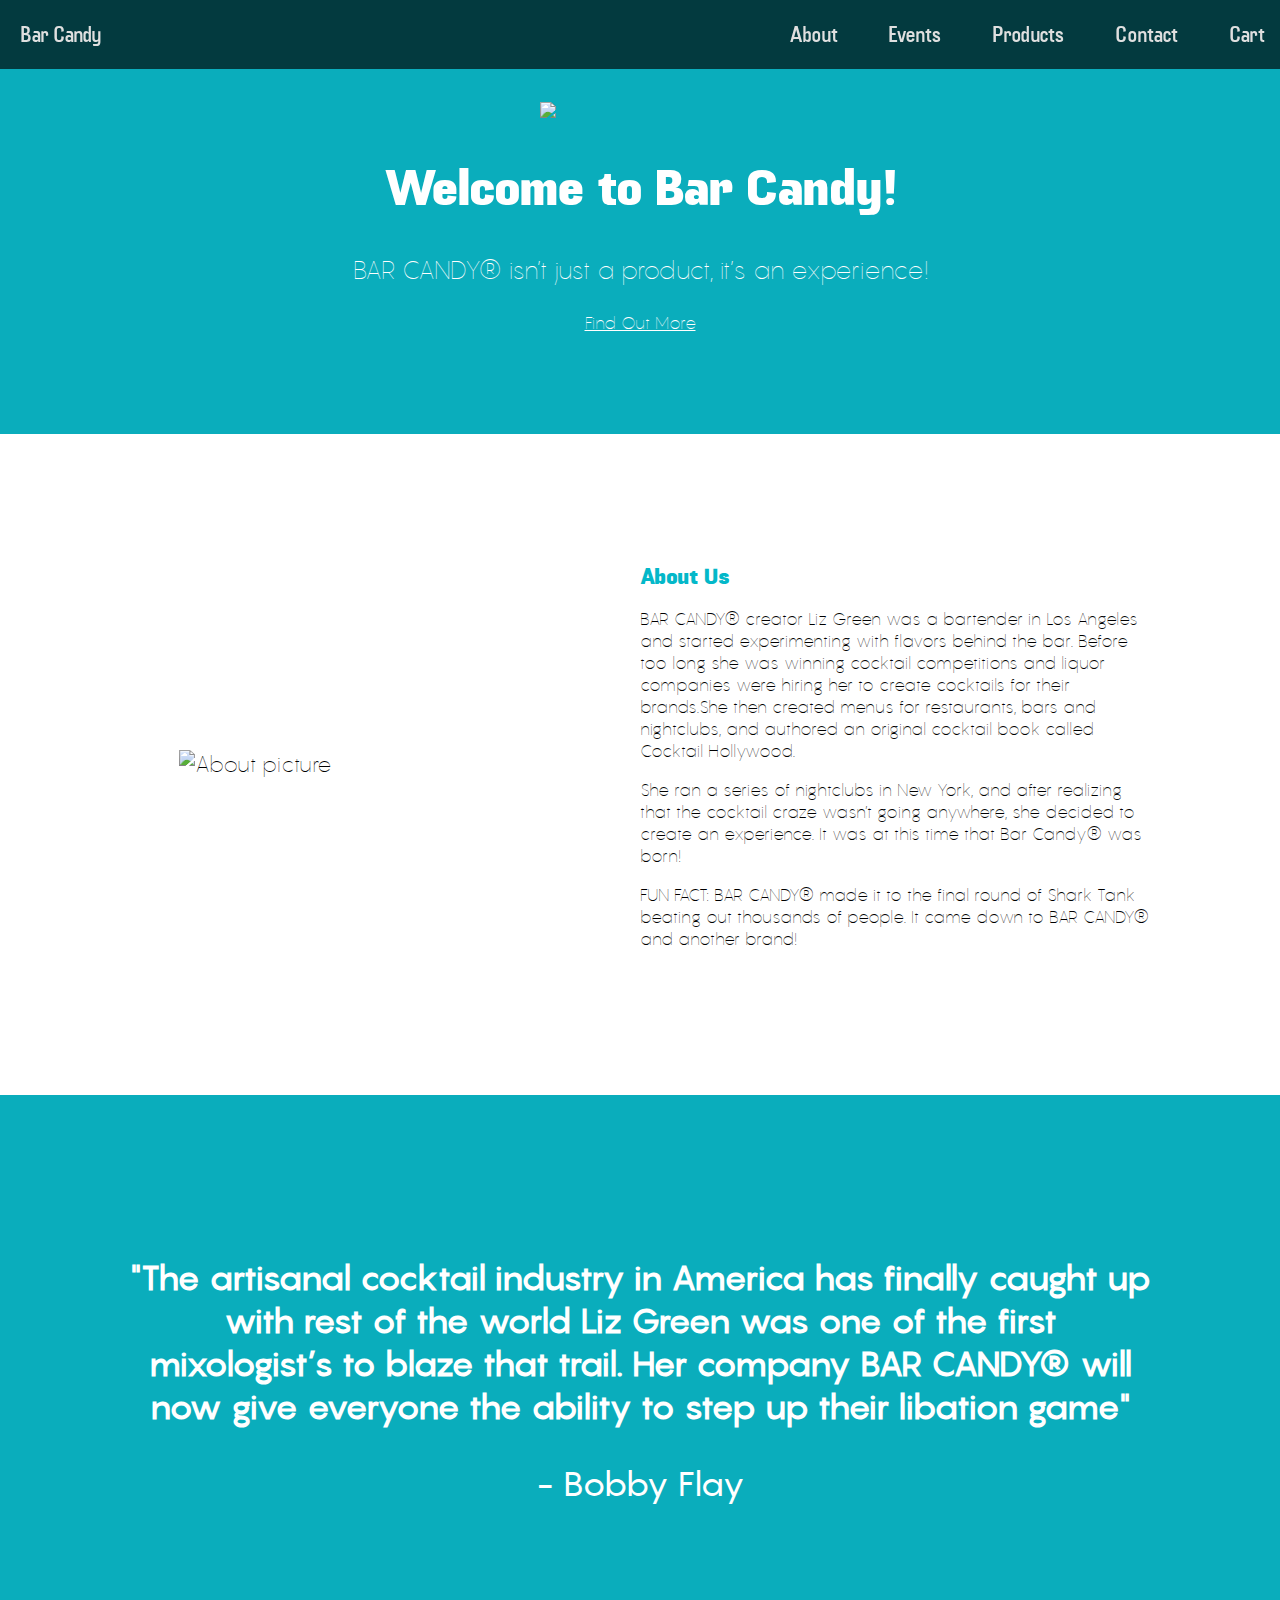
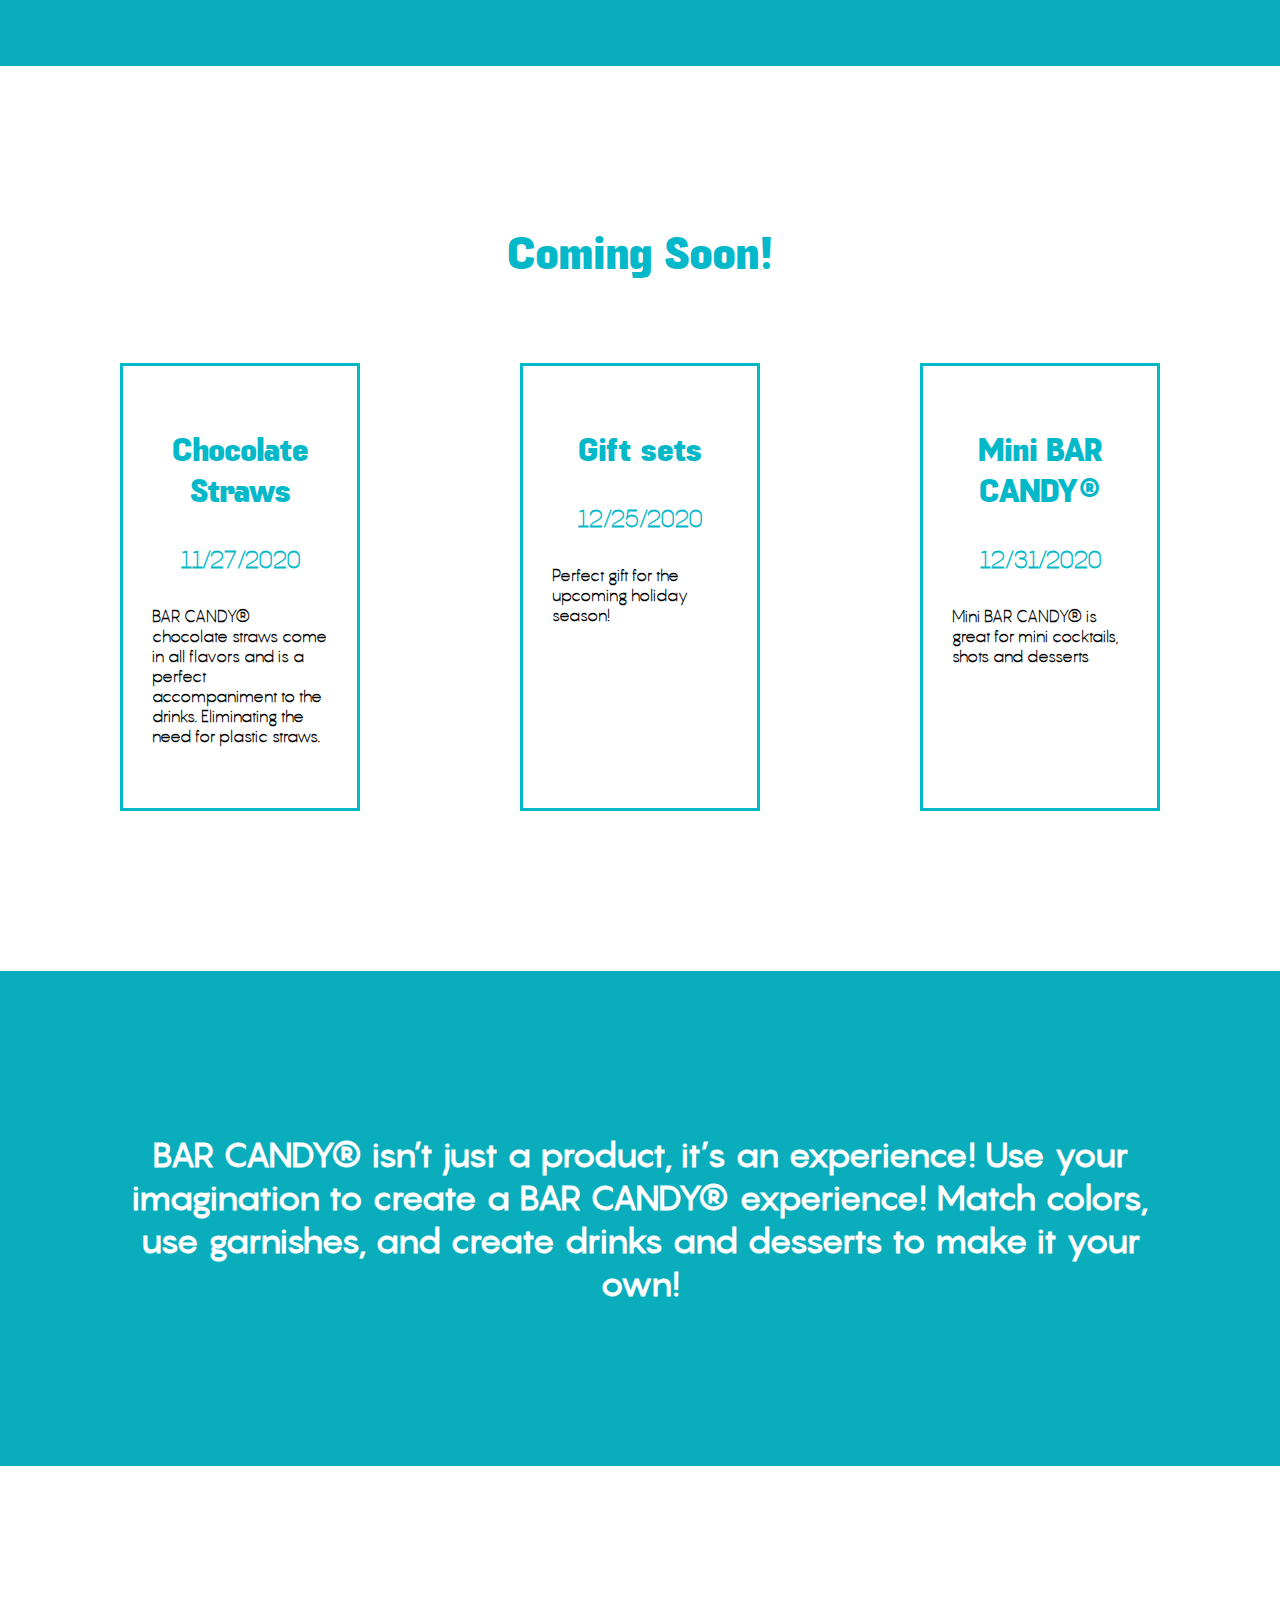
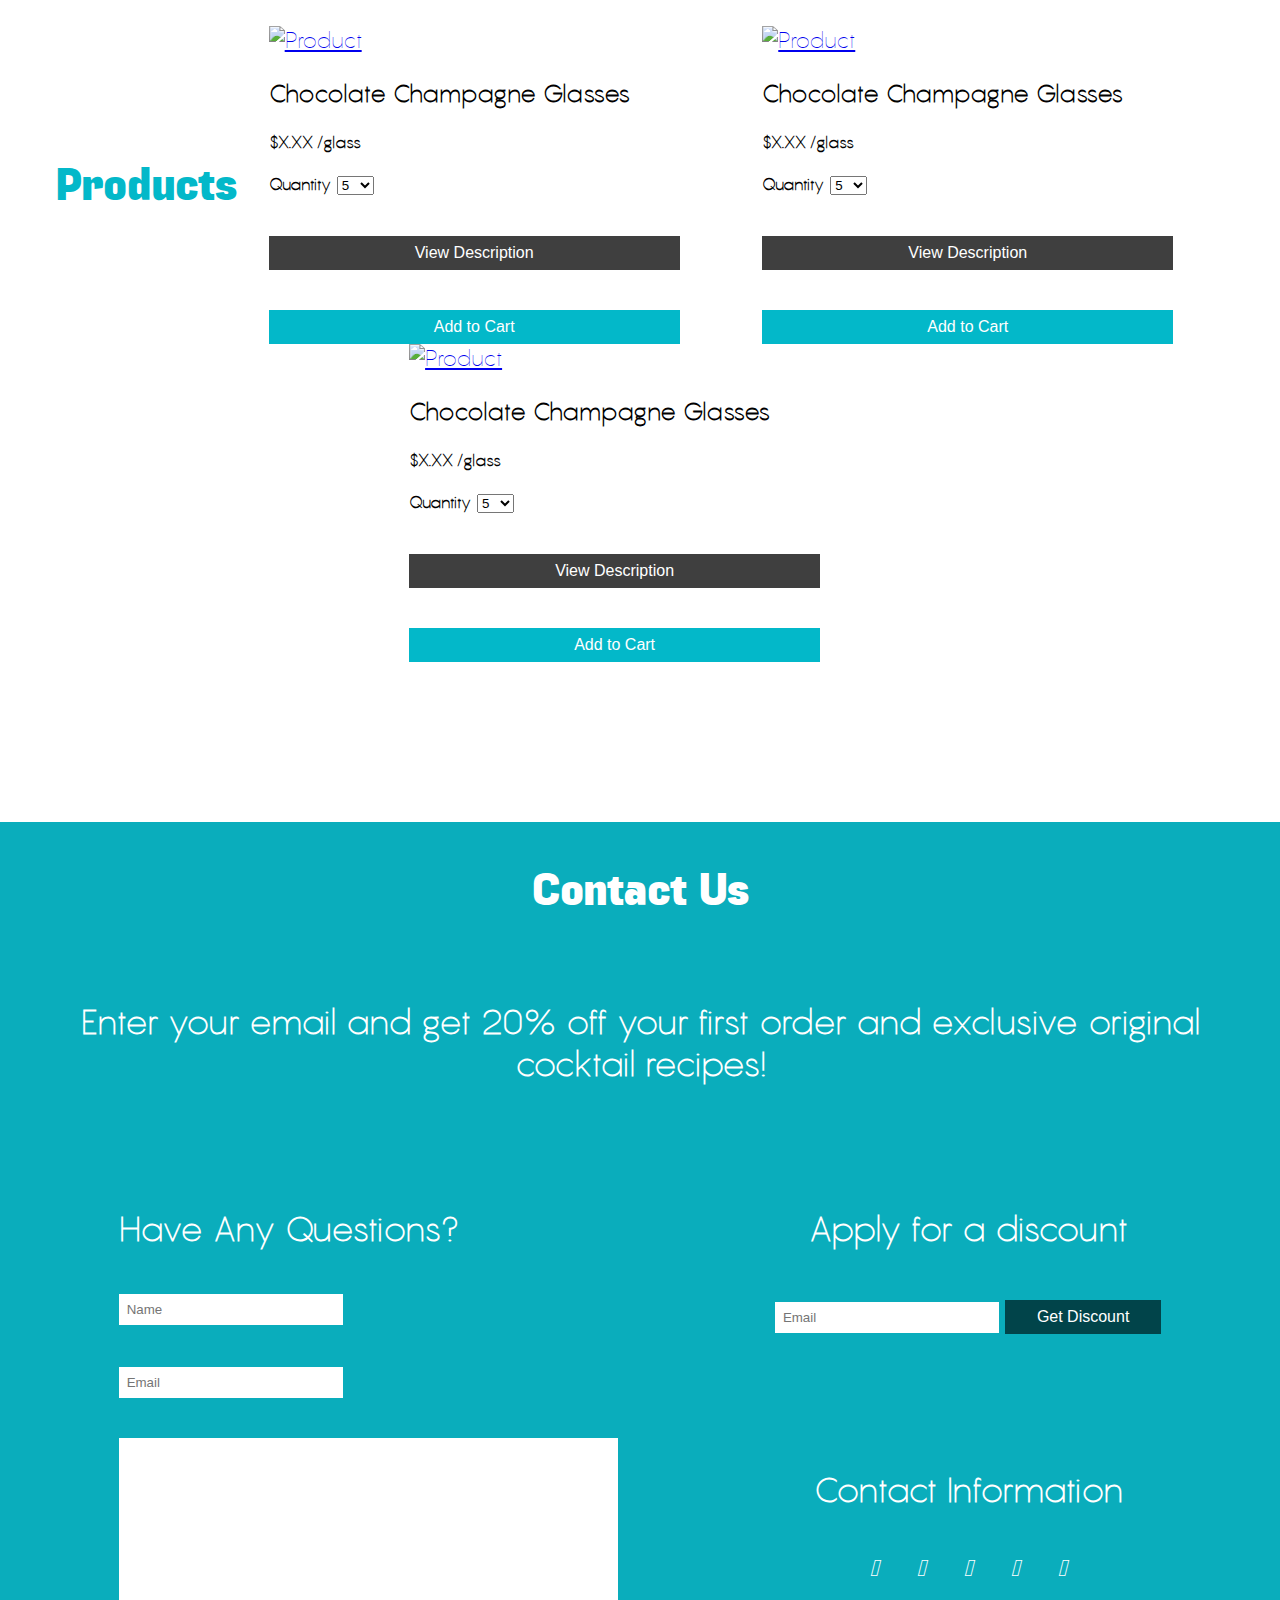
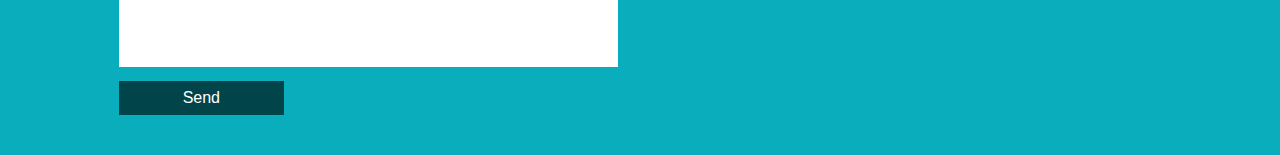
==== index.html @ 19e30730 "Product Description" ====
<!DOCTYPE html>
<html lang="en">
  <head>
    <meta charset="utf-8" />
    <title>P01 - Style Guide Template</title>
    <link rel="stylesheet" href="https://cdnjs.cloudflare.com/ajax/libs/font-awesome/4.7.0/css/font-awesome.min.css">
    <link href="css/main.css" rel="stylesheet" />
    <link href="css/grid.css" rel="stylesheet" />
    <script src="scripts.js"></script>
    <meta name="viewport" content="width=device-width, initial-scale=1" />
    <script src="https://kit.fontawesome.com/fe147576fd.js" crossorigin="anonymous"></script>
  </head>

  <body>
    <header>
      <nav>
        <div class="nav-list">
          <div>
            <p>Bar Candy</p>

          </div>
          <div class = "rightmenu" id = "myMenu">

            <a href="#about" class="button-nav">About</a>

            <a href="#events" class="button-nav">Events</a>

            <a href="#products" class="button-nav">Products</a>


            <a href="#contact" class="button-nav">Contact</a>
            <a href="cart.html" class="button-nav">Cart</a>

            <a href="javascript:void(0);" class="icon" onclick="myFunction()">
              <i class="fa fa-bars"></i>
            </a>
          </div>
        </div>
      </nav>
    </header>

    <div class="maincontainer">
      <div id="hero" class="section">
            <img src = "img/logo.png" width = 50%; style = "max-width: 400px;min-width: 200px;">
          <h1>Welcome to Bar Candy!</h1>
          <p>BAR CANDY® isn’t just a product, it’s an experience!</p>
          <a href="#about">Find Out More</a>
      </div>

      <div id="about" class="section">
        <div class="left-side">
          <img src="img/profile.jpg" alt="About picture" />
        </div>
        <div class="right-side">
          <h2>About Us</h2>
          <p>BAR CANDY® creator Liz Green was a bartender in Los Angeles and started experimenting with flavors behind the bar. Before too long she was winning cocktail competitions and liquor companies were hiring her to create cocktails for their brands.She then created menus for restaurants, bars and nightclubs, and authored an original cocktail book called Cocktail Hollywood.
          </p>
          <p>
          She ran a series of nightclubs in New York, and after realizing that the cocktail craze wasn’t going anywhere, she decided to create an experience. It was at this time that Bar Candy® was born!
          </p>
          <p>
          FUN FACT: BAR CANDY® made it to the final round of Shark Tank beating out thousands of people. It came down to BAR CANDY® and another brand!
          </p>
        </div>
      </div>

      <div id="testimonial" class="section">
        <h3>"The artisanal cocktail industry in America has finally caught up with rest of the world Liz Green was one of the first mixologist’s to blaze that trail. Her company BAR CANDY® will now give everyone the ability to step up their libation game"</h3>
        <p>- Bobby Flay</p>
    </div>

    <div id="events" class="section">
      <div class="header">
        <h2>Coming Soon!</h2>
      </div>
      <div class="top-side">
        <div class="event-card">
          <h3>Chocolate Straws</h3>
          <h4>11/27/2020</h4>
          <div class="calendar">
            <i class="far fa-calendar-alt"></i>
          </div>
          <!-- <a href="productDescription.html" class="img-link">
            <img src="img/product5.jpg" alt="Product">
          </a> -->
          <p>
            BAR CANDY® chocolate straws come in all flavors and is a perfect accompaniment to the drinks. Eliminating the need for plastic straws.
          </p>
        </div>

        <div class="event-card">
          <h3>Gift sets</h3>
          <h4>12/25/2020</h4>
          <div class="calendar">
            <i class="far fa-calendar-alt"></i>
          </div>
          <!-- <a href="productDescription.html" class="img-link">
            <img src="img/product5.jpg" alt="Product">
          </a> -->
          <p>
            Perfect gift for the upcoming holiday season!
          </p>
        </div>

        <div class="event-card">
          <h3>Mini BAR CANDY®</h3>
          <h4>12/31/2020</h4>
          <div class="calendar">
            <i class="far fa-calendar-alt"></i>
          </div>
          <!-- <a href="productDescription.html" class="img-link">
            <img src="img/product5.jpg" alt="Product">
          </a> -->
          <p>
            Mini BAR CANDY® is great for mini cocktails, shots and desserts
          </p>
        </div>


      <!-- </div> -->
      </div>
    </div>

    <div id="testimonial" class="section">
      <h3>BAR CANDY® isn’t just a product, it’s an experience! Use your imagination to create a  BAR CANDY® experience! Match colors, use garnishes, and create drinks and desserts to make it your own!</h3>
    </div>

      <div id="products" class="section">
        <div>
          <h2>Products</h2>
        </div>
        <div class="product-listing-elements">
          <a href="product.html" class="img-link">
            <img src="img/herobackdrop.jpg" alt="Product" width = 70%; style = "max-width: 700px;min-width: 200px;">
          </a>
          <h3>Chocolate Champagne Glasses</h3>
          <p>$X.XX /glass</p>
          <form class="counter">
            <label>Quantity</label>
            <select name="quantity" id="quantity2">
              <option value="5">5</option>
              <option value="10">10</option>
              <option value="15">15</option>
              <option value="20">20</option>
            </select>
          </form>
          <a href="product.html"><button type="button" class="button-form-reset" onclick="payment.html">View Description</button></a>
          <button type="button" class="button-form" onclick="product.html">Add to Cart</button>
        </div>

        <div class="product-listing-elements">
          <a href="product.html" class="img-link">
            <img src="img/herobackdrop.jpg" alt="Product" width = 70%; style = "max-width: 700px;min-width: 200px;">
          </a>
          <h3>Chocolate Champagne Glasses</h3>
          <p>$X.XX /glass</p>
          <form class="counter">
            <label>Quantity</label>
            <select name="quantity" id="quantity2">
              <option value="5">5</option>
              <option value="10">10</option>
              <option value="15">15</option>
              <option value="20">20</option>
            </select>
          </form>
          <a href="product.html"><button type="button" class="button-form-reset" onclick="payment.html">View Description</button></a>
          <button type="button" class="button-form" onclick="product.html">Add to Cart</button>
        </div>

        <div class="product-listing-elements">
          <a href="product.html" class="img-link">
            <img src="img/herobackdrop.jpg" alt="Product" width = 70%; style = "max-width: 700px;min-width: 200px;">
          </a>
          <h3>Chocolate Champagne Glasses</h3>
          <p>$X.XX /glass</p>
          <form class="counter">
            <label>Quantity</label>
            <select name="quantity" id="quantity2">
              <option value="5">5</option>
              <option value="10">10</option>
              <option value="15">15</option>
              <option value="20">20</option>
            </select>
          </form>
          <a href="product.html"><button type="button" class="button-form-reset" onclick="product.html">View Description</button></a>
          <button type="button" class="button-form" onclick="payment.html">Add to Cart</button>
        </div>
      </div>

      <div id="contact" class="section">
        <div>
          <h2>Contact Us</h2>
          <h3>Enter your email and get 20% off your first order and exclusive original cocktail recipes!</h3>
        </div>
        <div class="wrapper">
          <div class="left-side">
            <div class="left-side-header">
              <h3>Have Any Questions?</h3>
            </div>
            <div>
              <input type="text" id="name" name="name" class="text-input" placeholder="Name">
            </div>
            <div>
              <input type="text" id="email" name="email" class="text-input"
              placeholder="Email">
            </div>
            <div>
              <textarea rows="15" cols="60" placeholder=""></textarea>
            </div>
            <div>
              <button type="button" class="button-form">Send</button>
            </div>
          </div>
          <div class="right-side">
            <div class="discount-section">
              <h3>Apply for a discount</h3>
              <input type="text" id="email" name="email" class="text-input"
              placeholder="Email">
              <button type="button" class="button-form">Get Discount</button>
            </div>
            <div class="contact-info">
              <h3>Contact Information</h3>
              <!-- <h4>Phone Number</h4> -->
              <a href=""><i class="fas fa-phone"></i></a>
              <a href=""><i class="fas fa-envelope"></i></a>
              <a href="https://www.facebook.com/Barcandyglasses"><i class="fab fa-facebook-square"></i></a>
              <a href="https://www.instagram.com/chocolateglasses/"><i class="fab fa-instagram"></i></a>
              <a href="https://twitter.com/Bar_Candy"><i class="fab fa-twitter"></i></a>
              <!-- <p>(917)603-0149</p> -->
              <!-- <h4>Email</h4> -->
              <!-- <p>sales@bar-candy.com</p> -->
            </div>
          </div>
        </div>
      </div>
    </div>
    <script src = "scripts.js"></script>
  </body>
</html>
---- css/main.css ----
html::-webkit-scrollbar {
  display: none;
}

html,
body {
  max-width: 100%;
  overflow-x: hidden;
  background-color: white;
}

html {
  -ms-overflow-style: none;
  scrollbar-width: none;

}

html {
  margin: 0px;
  padding: 0px;
  /* font-size: calc( 16px + (24 - 16) * (100vw - 400px) / (800 - 400) );  */
}

body {
  margin: 0px;
  position: absolute;
  font-size: 1.4em;
}


/* Main Flex Content */

.maincontainer {
  flex-direction: column;
  flex-wrap: nowrap;
  justify-content: flex-start;
  display: flex;
  height: auto;
  width: auto;
}

.section {
  width: auto;
  background-color: grey;
  padding: 40px;

}


#hero {
  padding-top: 6em;
  padding-bottom: 6em;
  background-color: #03B8C9;
  height: auto;
  font-size: 0.75em;
  text-align: center;
  color: white;
  background-image: url("../img/herobackdrop.jpg");
  background-position: center center;
  background-repeat: no-repeat;
  background-size: cover;
  background-color: #464646;
  box-shadow: inset 0 0 0 1000px rgba(3, 184, 201, 0.9);
}
  #hero a{
    color: white;
  }

@media screen and (max-width: 700px) {
  #hero h1 {
    font-size: 40px;
  }

  #hero p {
    font-size: 20px;
  }
}



#about {

  display: flex;
  justify-content: space-around;
  background-color: white;
  padding-top: 10%;
  padding-bottom: 10%;
  padding-left: 10%;
  padding-right: 10%;

  flex-wrap: wrap;
  align-items: center;
}

#about .left-side {
  box-sizing: border-box;
  flex-basis: 50%;

}

#about .left-side img {
  width: 80%;
  margin-left: auto;
  margin-right: auto;
  display: block;
}

#about .right-side {
  box-sizing: border-box;
  flex-basis: 50%;

  font-size: 0.5em;
}

#about .right-side p {
  /* width: 40rem; */
}
#about h2{
  color: #03B8C9;
}


#events {
  display: flex;
  justify-content: center;
  /* flex-direction: column; */
  padding-bottom: 5rem;
  padding-top: 5rem;
  background-color: green;
  /* background-color: #03B8C9;
  background-image: url("../img/herobackdrop.jpg");
  background-position: center center;
  background-repeat: no-repeat;
  background-size: cover;
  background-color: #464646;
  box-shadow: inset 0 0 0 1000px rgba(3, 184, 201, 0.9); */
}

#events {
  display: flex;
  /* justify-content: center; */
  flex-direction: column;
  padding-bottom: 5rem;
  padding-top: 10rem;
  padding-bottom: 10rem;
  background-color: white;
  /* background-color: #03B8C9;
  background-image: url("../img/herobackdrop.jpg");
  background-position: center center;
  background-repeat: no-repeat;
  background-size: cover;
  background-color: #464646;
  box-shadow: inset 0 0 0 1000px rgba(3, 184, 201, 0.9); */
}
  #events .header{
    text-align: center;
    padding-bottom: 5rem;
  }
  #events .header h2{
    color: #03B8C9;
  }
  #events .top-side{
    display: flex;
    /* justify-content: space-around; */
    /* flex-direction: column; */
    /* background-color: green; */
  }
  #events .top-side .event-card{
    box-sizing: border-box;
    flex-basis: auto;
    text-align: center;
    /* background-color: blue; */
    padding-top: 2rem;
    padding-bottom: 4rem;
    margin-right: 5rem;
    margin-left: 5rem;
    border: 3px solid #03B8C9;
    width: 50%;
    height: 28rem;
  }
  #events i{
    font-size: 3rem;
    color: #03B8C9;
    padding-bottom: 3rem;
  }
  #events .top-side .event-card:nth-child(2){
      /* padding-bottom: 7.8rem; */
  }
  #events .top-side .event-card:nth-child(3){
      /* padding-bottom: 6.5rem; */
  }
    #events .top-side .event-card img{
      width: 50%;
      height: auto;
    }
    #events h2{
      color: black;
      /* text-align: center; */
    }
    #events .top-side .event-card h3{
      color: #03B8C9;
      font-size: 2rem;
      font-family: 'Fuji-Bold';
      /* width: 30rem; */
    }
    #events .top-side .event-card h4{
      color: #03B8C9;
      font-size: 1.5rem;
    }
    #events .top-side .event-card p{
      /* color: #03B8C9; */
      color: black;
      font-weight: bold;
      width: 75%;
      margin: 0 auto;
      text-align: left;
      font-size: 1rem;
      /* padding-top: 2rem; */
    }

#products {
  background-color: white;
  display: flex;
  justify-content: space-around;
  padding-top: 10rem;
  padding-bottom: 10rem;
  align-items: center;
  flex-wrap: wrap;
  /* background-image: url("../img/herobackdrop.jpg");
  background-position: center center;
  background-repeat: no-repeat;
  background-size: cover;
  background-color: #464646;
  box-shadow: inset 0 0 0 1000px rgba(3, 184, 201, 0.9);
  font-family: 'PanBlack'; */
}
#products button{
  width: 89%;
}
#products h3{
  font-size: 1.5rem;
}
#products h2{
  color: #03B8C9;
}
#products p {
  color: black;
  font-weight: bold;
  font-size: 1rem;
}
#products label{
  font-size: 1rem;
}

#products label {
  font-weight: bold;
}

#products .product-listing-elements button {
  margin-top: 2.5rem;
}

#products img{
  width: 89%;
}

@media screen and (max-width: 700px) {
  #products {
    flex-direction: column;
    padding-top: 2em;
    text-align: center;

  }

  .product-listing-elements {
    padding: 20px;
    background-color: rgb(241, 241, 241);
    border: 5px solid rgb(224, 224, 224);
    margin-bottom: 10px;
    border-radius: 20px;
  }

  #products h2 {
    margin-bottom: 20px;
    font-size: 3rem
  }
}

#testimonial {
  color: white;
  text-align: center;
  padding: 10%;
  background-image: url("../img/herobackdrop.jpg");
  background-position: center center;
  background-repeat: no-repeat;
  background-size: cover;
  background-color: #464646;
  box-shadow: inset 0 0 0 1000px rgba(3, 184, 201, 0.9);
  font-family: 'PanBlack';

}

#testimonial.p {}

#testimonial.p {}

  #contact {
    background-image: url("../img/herobackdrop.jpg");
    background-position: center center;
    background-repeat: no-repeat;
    background-size: cover;
    background-color: #464646;
    box-shadow: inset 0 0 0 1000px rgba(3, 184, 201, 0.9);
  }
    #contact i{
      color: white;
      font-size: 1.5rem;
      /* padding-right: 1rem;
      padding-left: 1rem; */
      text-align: center;
    }
    #contact a{
      text-decoration: none;
      color: white;
      padding-right: 1rem;
      padding-left: 1rem;
    }
    #contact .contact-info{
      text-align: center;
      /* background-color: #03B8C9; */
      /* padding-top: 1rem; */
      /* padding-bottom: 1rem; */
    }
      #contact .contact-info h3{
        /* padding-bottom: 1rem; */
        margin-top: 4.5rem;
      }
      #contact .contact-info h4{
        /* padding-bottom: 1rem; */
        /* padding-top: 1.5rem; */
      }
      #contact .contact-info p{
      }
    #contact .discount-section{

    }

    #contact p{
      color: white;
    }
    #contact h3{
      color: white;
      text-align: center;
      padding-top: 3rem;
      padding-bottom: 0.5rem;
    }
    #contact h2{
      text-align: center;
      color: white;
    }
    #contact .wrapper{
      display: flex;
      /* flex-direction: column; */
      justify-content: space-around;
      flex-wrap: wrap;
    }
      #contact .left-side{
        /* display: flex;
        flex-direction: column; */
      }
        #contact .left-side input{
          margin-bottom: 2.5rem;
        }
        #contact .left-side button{
          color: white;
          /* background-color:#3f3f3f; */
          background-color: #01444a;
          border: none;
          padding: 0.5rem;
          padding-left: 4rem;
          padding-right: 4rem;
          margin-top: 0.5rem;
          font-size: 1rem;
        }
          #contact .left-side button:hover{
            /* background-color:#505050; */
            color: white;
            background-color: #01363b;
            border: none;
            outline: none;
          }
        #contact .left-side .left-side-header h3{
          text-align: left;
        }
        #contact .left-side textarea{
          resize: none;
          outline: none;
          border: none;
        }
        #contact .left-side textarea:hover{
          background-color: #e5e5e5;
        }
        #contact .left-side textarea:focus{
          background-color: #e5e5e5;
        }
      #contact .right-side{
      }
        #contact .right-side button{
          color: white;
          /* background-color:#3f3f3f; */
          background-color: #01444a;
          border: none;
          padding: 0.5rem;
          padding-left: 2rem;
          padding-right: 2rem;
          margin-top: 0.5rem;
          font-size: 1rem;
        }
          #contact .right-side button:hover{
            /* background-color:#505050; */
            color: white;
            background-color: #01363b;
            border: none;
            outline: none;
          }




@font-face {
  font-family: 'Fuji-Bold';
  src: url('fonts/fuji-bold-webfont.woff');
}

@font-face {
  font-family: 'Fuji-Light';
  src: url('fonts/fuji-light-webfont.woff');
}

@font-face {
  font-family: 'PanRegular';
  src: url('fonts/pangram-black-webfont.woff');
}

@font-face {
  font-family: 'PanBlack';
  src: url('fonts/pangram-regular-webfont.woff');
}

@font-face {
  font-family: 'PanLight';
  src: url('fonts/pangram-extralight-webfont.woff');
}




body {
  font-family: 'PanLight';
  background-color: #f3f3f3
}


.button-nav {
  text-decoration: none;
  /* color: #858585; */
  color: black;

  flex-grow: 1;
}

/*https://www.w3schools.com/css/css_link.asp*/
.button-nav:hover {
  /* color: #3f3f3f; */
  color: #03B8C9;
}

.button-nav:focus {
  /* color: #3f3f3f; */
  color: #03B8C9;
}

.nav-list {
  position: fixed;
  top: 0;
  width: 100%;
  display: flex;
  flex-direction: row;
  list-style: none;
  background-color: rgba(0, 0, 0, 0.664);
  padding: 20px;
  justify-content: space-between;
  flex-wrap: wrap;


  color: rgb(223, 223, 223);
}

.button-form {
  color: white;
  /* background-color:#3f3f3f; */
  background-color: #03B8C9;
  border: none;
  padding: 0.5rem;
  padding-left: 4rem;
  padding-right: 4rem;
  font-size: 1rem;
}

.button-form:hover {
  /* background-color:#505050; */
  background-color: #0294A1;
  border: none;
  outline: none;
}

.button-form:focus {
  /* background-color:#505050; */
  background-color: #0294A1;
  border: none;
  outline: none;
}

.button-form-reset {
  color: white;
  background-color: #3f3f3f;
  /* background-color: #858585; */
  border: none;
  padding: 0.5rem;
  padding-left: 4rem;
  padding-right: 4rem;
  font-size: 1rem;
}

.button-form-reset:hover {
  /* background-color:#505050; */
  background-color: #656565;
  border: none;
  outline: none;
}

.button-form-reset:focus {
  /* background-color:#505050; */
  background-color: #656565;
  border: none;
  outline: none;
}

.nav-list div p {

  font-family: 'Fuji-Light';
  font-size: 1em;
  margin: 0px;
}

.nav-list div a {
  color: rgb(223, 223, 223);
  padding-left: 1em;
  padding-right: 1em;

  font-size: 1em;
  font-family: 'Fuji-Light';

}

.nav-list .rightmenu {
  margin-right: 1%;

}

.rightmenu .icon {
  display: none;
}

/* Used W3Schools to learn about this */

@media screen and (max-width: 700px) {
  .nav-list {
    font-size: 30px;
  }

  .rightmenu a {
    display: none;
  }

  .rightmenu a.icon {
    float: right;
    display: block;
  }

  #about {
    flex-direction: column;
    align-items: center;
  }

  #about img {
    margin-bottom: 20px;
  }

  #events {
    flex-direction: column;
  }
}

@media screen and (max-width: 700px) {

  .rightmenu.responsive {
    position: relative;
  }

  .rightmenu.responsive .icon {
    position: absolute;
    right: 0;
    top: 0;
  }

  .rightmenu.responsive a {
    float: none;
    display: block;
    text-align: left;

  }
}

header h1 {
  font-family: 'Fuji-Bold';
  font-size: 3.5rem;
  text-align: center;
  color: #03B8C9;
  padding-bottom: 3rem;
}





.text-input {
  padding: 0.5rem;
  border: none;
  /* background-color: #eeeeee; */
  margin-bottom: 1rem;
  width: 13rem;
}

.text-input:focus {
  outline: none;
  border: none;
  background-color: #e5e5e5;
  /* background-color: #f2e0e0; */
}

.text-input:hover {
  border: none;
  background-color: #e5e5e5;
  /* background-color: #f2e0e0; */
}

.img-link:hover {
  opacity: 0.75;
}

.img-link:focus {
  opacity: 0.75;
}

/* cart checkout page */
.cart-wrapper {
  padding-top: 8rem;
  display: flex;
  /* justify-content: space-between; */
  flex-wrap: wrap;
  background-color: white;
}

.cart-heading h1 {
  padding-top: 8rem;
  text-align: center;
  text-align: center;
  padding-bottom: 3rem;
  padding-bottom: 3rem;
  font-family: 'Fuji-Bold';
}

.cart-wrapper .product-text {
  padding-right: 3rem;
}

.cart-wrapper .product-info {
  box-sizing: border-box;
  flex-basis: 50%;
  /* background-color: #f8f8f8; */
  display: flex;
  justify-content: space-around;
  min-width: 30rem;
  flex-wrap: wrap;
  padding-left: 3rem;
  /* border: 3px solid #03B8C9; */
  margin-bottom: 2rem;
  margin-top: 2rem;
  /* background-color: #03B8C9; */
}

.cart-wrapper .product-info img {
  min-width: 25rem;
  max-width: 25rem;
  padding-bottom: 3rem;
  padding-right: 3rem;
}

.cart-wrapper .product-info h3 {
  padding-top: 3rem;
  font-family: 'Fuji-Bold';
  padding-bottom: 4rem;
}

.cart-wrapper .product-info h4 {
  padding-top: 9rem;
  font-family: 'Fuji-Bold';
  font-size: 1.5rem;
}

.cart-wrapper .product-info p {
  font-size: 1.5rem;
}

.cart-wrapper .price-summary {
  box-sizing: border-box;
  /* background-color: #f8f8f8; */
  flex-basis: 25%;
  justify-content: center;
  min-width: 30rem;
  /* border: 3px solid #03B8C9; */
}

.cart-wrapper .price-summary h3 {
  padding-top: 3rem;
  padding-left: 3rem;
  padding-bottom: 2rem;
  font-family: 'Fuji-Bold';
}

.cart-wrapper .price-summary p {
  padding-left: 3rem;
  font-size: 1.5rem;
}

.cart-wrapper .price-summary button {
  margin-left: 3rem;
  margin-right: auto;
  margin-top: 2rem;
  width: 80%;
  margin-bottom: 3rem;
}

@media screen and (max-width: 50rem) {
  .cart-wrapper .product-info img {
    padding-bottom: 0rem;
  }

  .cart-wrapper .product-info h3 {
    padding-bottom: 0rem;
    padding-top: 0rem;
  }
}

/* payment form */
.payment-wrapper {
  display: flex;
  align-content: center;
  /* flex-direction: column; */
  flex-wrap: wrap;
}

.payment-header h1 {
  padding-top: 8rem;
}

.payment-wrapper .payment-row {
  display: flex;
  box-sizing: border-box;
  width: 100%;
  justify-content: center;
  padding-bottom: 1rem;
  /* padding-right: 3rem;
            padding-left: 3rem; */
}

.payment-form-wrapper h3 {
  padding-bottom: 3rem;
  font-family: 'Fuji-Bold';
}
}

@media screen and (max-width: 50rem) {
  .payment-wrapper .payment-row {
    flex-direction: column;
  }
}

.payment-wrapper .payment-row:nth-child(3) .label-input {
  padding-right: 10.5rem;
  padding-left: 7rem;
}

.payment-wrapper .payment-row:nth-child(5) {
  padding-top: 3rem;
  padding-bottom: 1rem;
}

.payment-wrapper .payment-row:nth-child(7) {
  justify-content: space-between;
  padding-top: 5rem;
  padding-bottom: 4rem;
}

.payment-wrapper .payment-row .label-input {
  display: flex;
  flex-direction: column;
  padding: 0 3rem 1rem 5rem;
}

.payment-header {
  text-align: center;
  padding-bottom: 3rem;
  padding-bottom: 3rem;
  font-family: 'Fuji-Bold';
}

/* product description */
.product-description-wrapper{
  display: flex;
  background-color: white;
  justify-content: space-between;
  padding-top: 10rem;
  flex-wrap: wrap;
  margin: 0 auto;
}
  .product-description-wrapper .left-side{
    box-sizing: border-box;
    /* background-color: blue; */
    /* border: 3px solid #03B8C9; */
    margin-right: 1rem;
    margin-left: 1rem;
    padding-top: 2.5rem;
  }
    .product-description-wrapper .left-side img{
      width: 60rem;
      /* padding-top: 3rem;
      padding-bottom: 3rem;
      padding-right: 3rem;
      padding-left: 3rem; */
    }
  .product-description-wrapper .right-side{
    /* display: flex;
    flex-direction: column; */
    box-sizing: border-box;
    /* background-color: green; */
    /* border: 3px solid #03B8C9; */
    padding-left: 3rem;
    padding-right: 3rem;
    padding-bottom: 3rem;
  }
    .product-description-wrapper .right-side h3{
        font-family: 'Fuji-Bold';
        /* font-size: 3rem; */
    }
    .product-description-wrapper .right-side .description p{
        font-size: 1rem;
        font-weight: bold;
        margin-top: 2rem;
        margin-bottom: 5rem;
        width: 26rem;
    }
      .product-description-wrapper .right-side .price p{
        font-weight: bold;
        font-size: 1.5rem;
        margin-bottom: 3rem;
      }
    .product-description-wrapper .right-side form{
        font-size: 1rem;
        font-weight: bold;
        margin-bottom: 3.5rem;
    }
    .product-description-wrapper .right-side label{
        font-size: 1.5rem;
        font-weight: bold;
        margin-bottom: 3rem;
    }
    .product-description-wrapper .right-side button{
        margin-top: 3rem;
        width: 100%;
    }

header h1 {
  font-family: 'Fuji-Bold';
  font-size: 3.5rem;
  text-align: center;
  color: #03B8C9;
  padding-bottom: 3rem;
}



p {
  font-size: 1.5em;
}

h1 {
  font-size: 3em;
  font-family: 'Fuji-Bold';
}

h2 {
  font-size: 2em;
  font-family: 'Fuji-Bold';
  margin: 0px;
}

h3 {
  font-size: 2em;
}

@media screen and (max-width: 700px) {

  h3 {
    font-size: 1em;
  }
}

@media screen and (min-width: 1200px) {

  h3 {
    font-size: 1.5em;
  }

  h4 {
    font-size: 0.5rem;
    /* color: white; */
  }
}
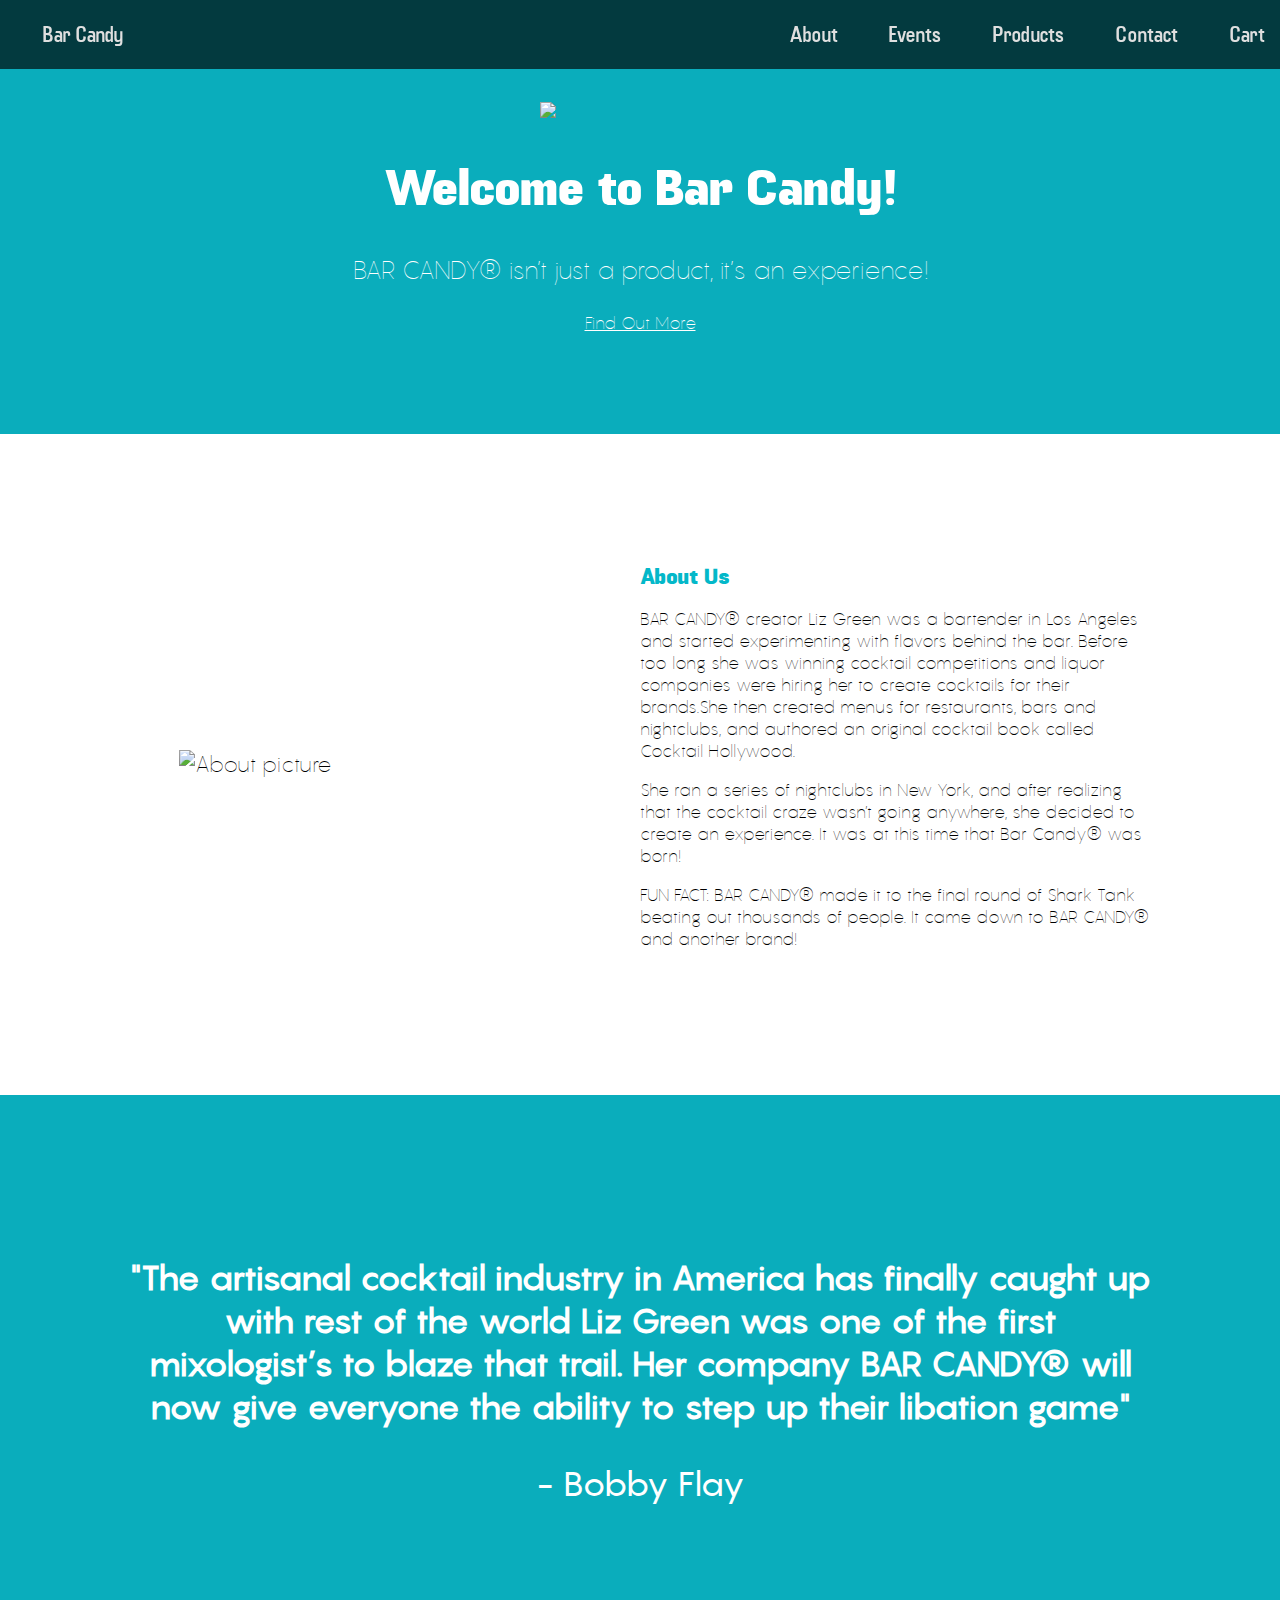
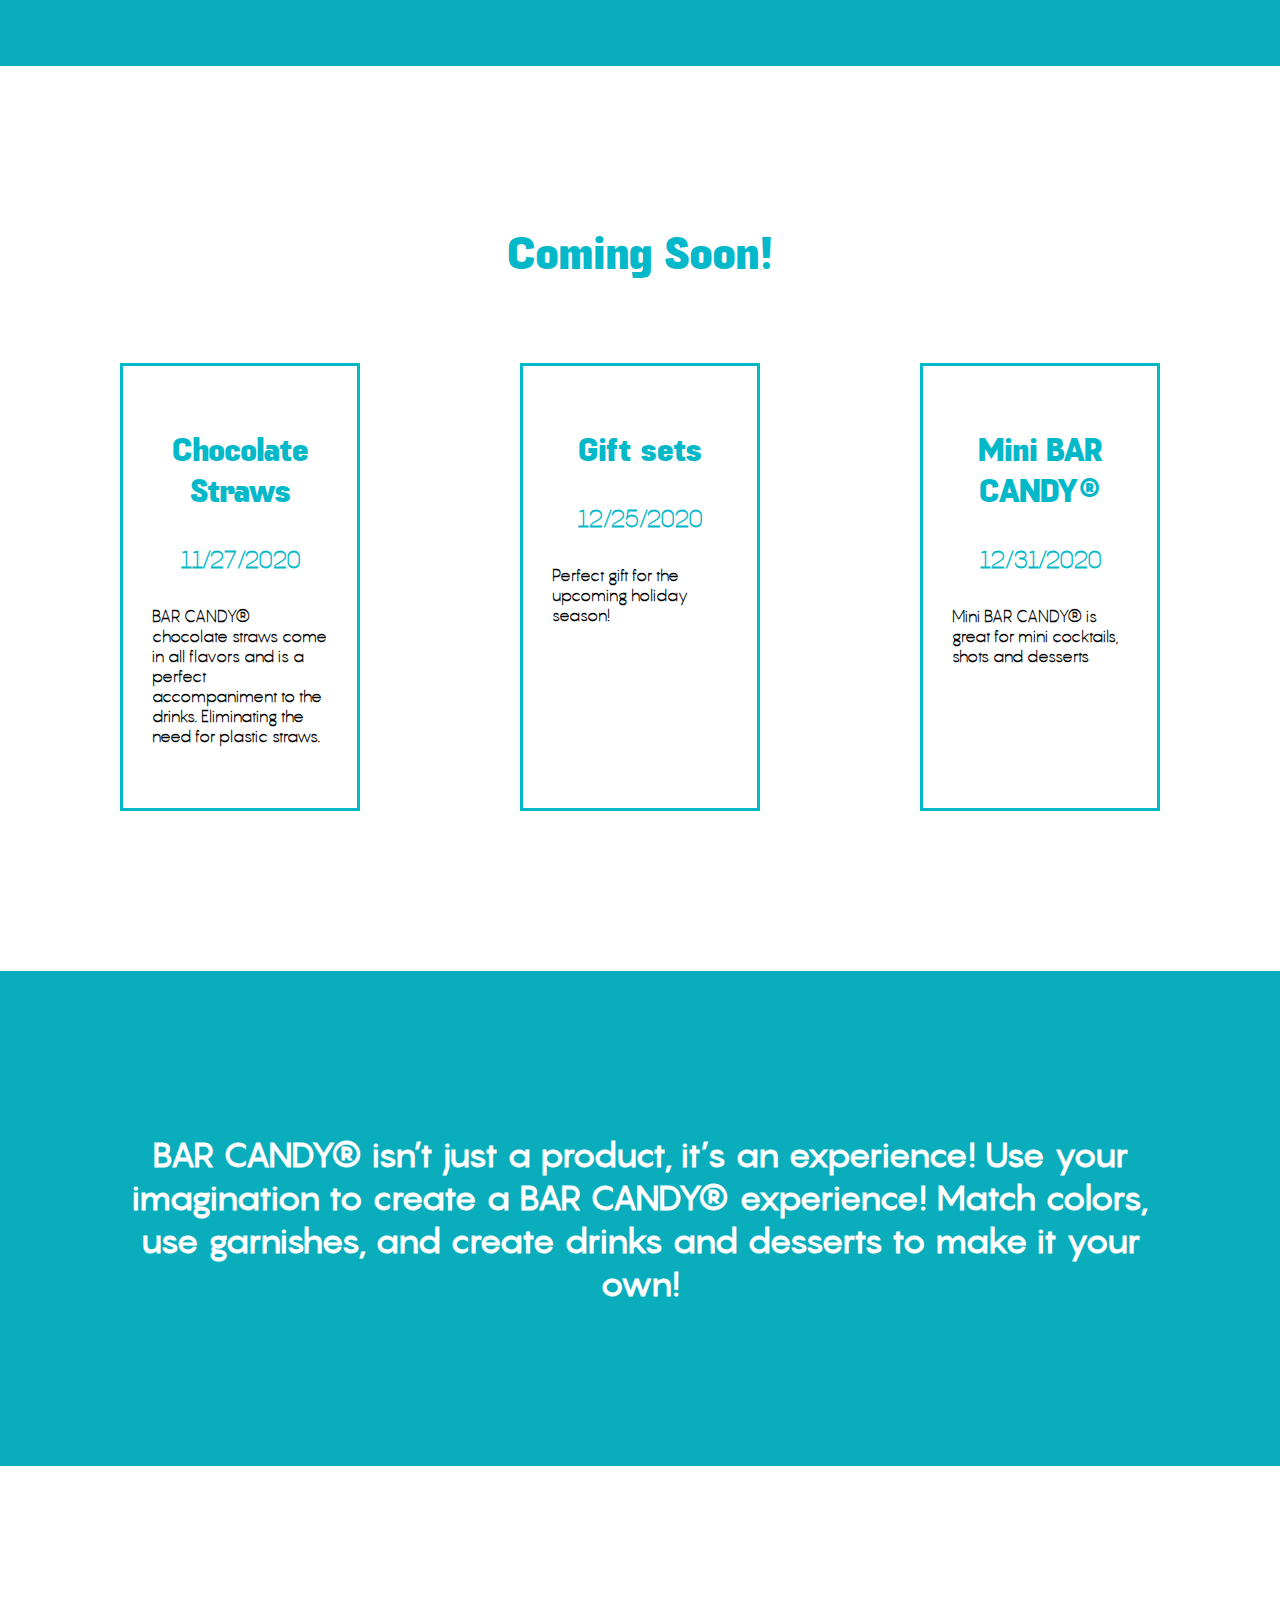
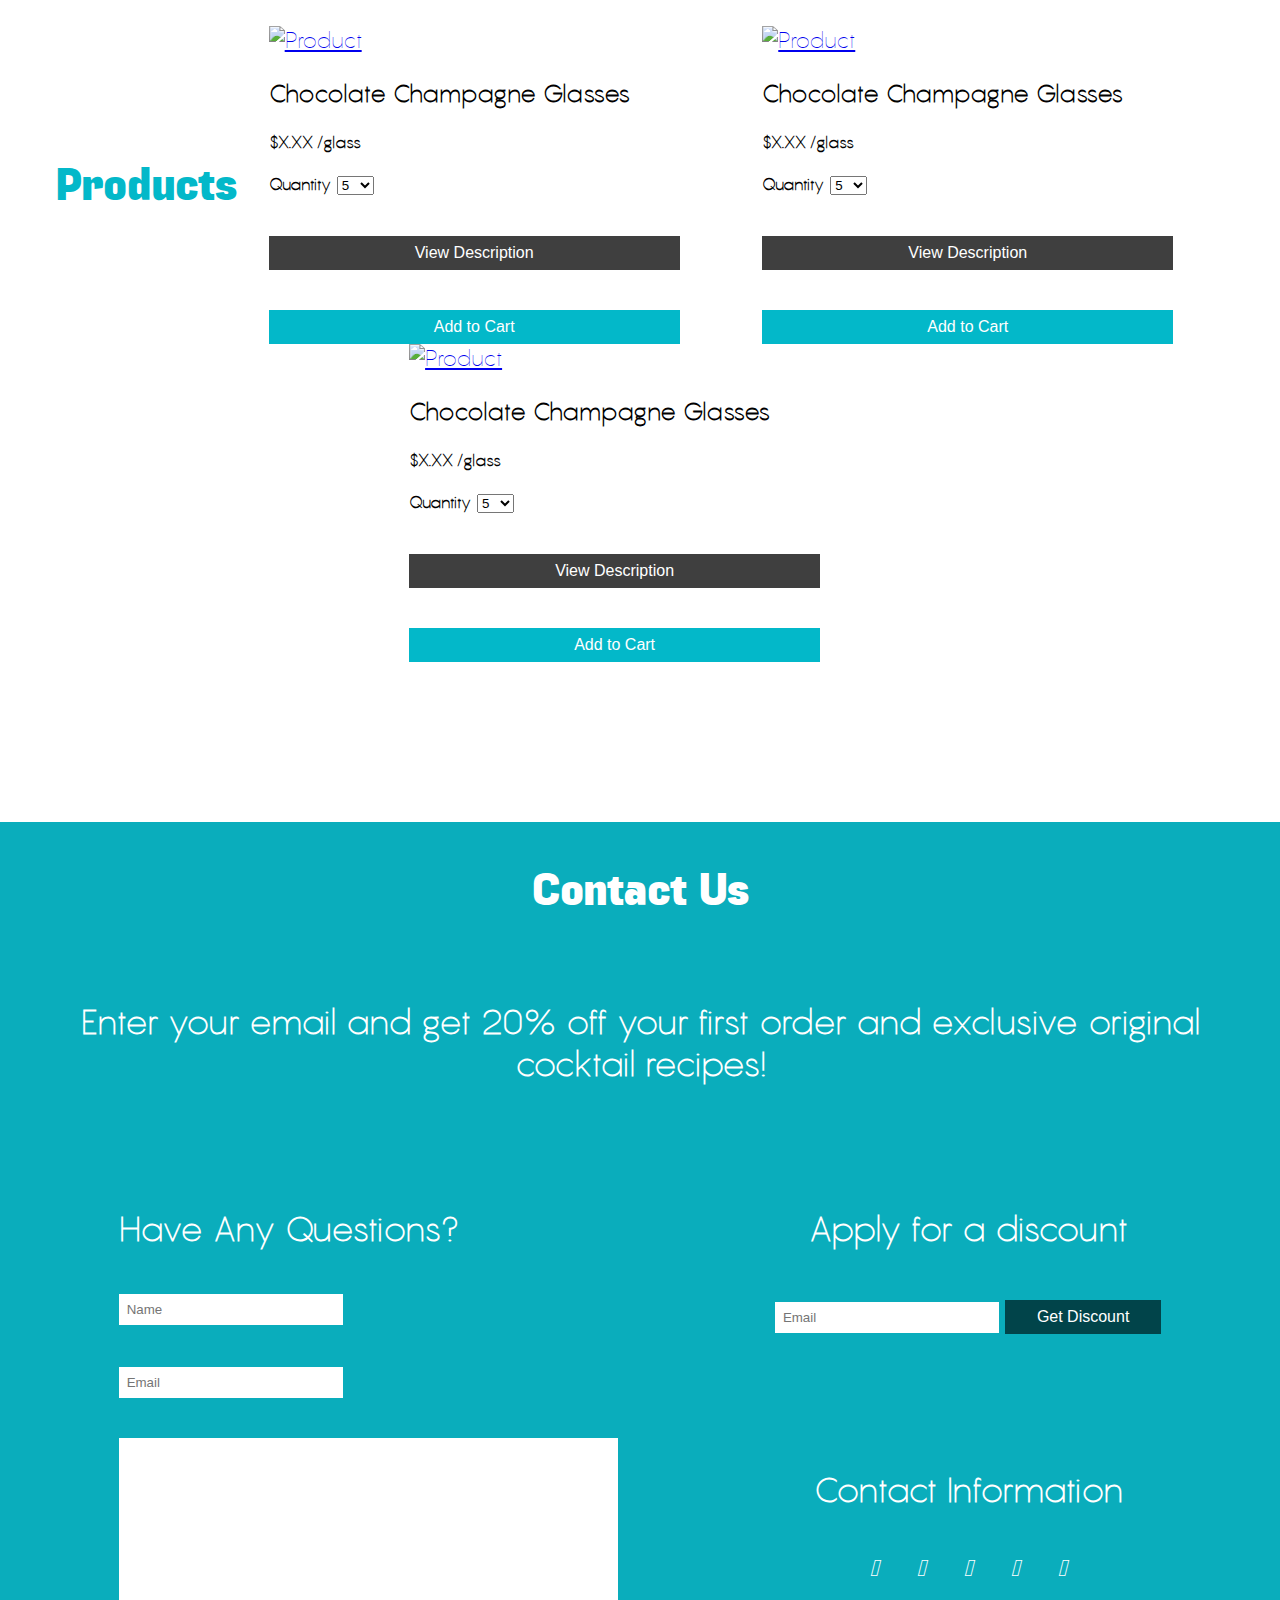
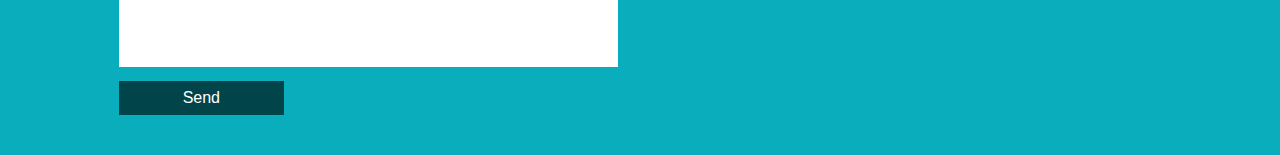
==== commit 046a8038: "Added Bar Candy on nav bar to return to hero" ====
--- a/index.html
+++ b/index.html
@@ -16,7 +16,7 @@
       <nav>
         <div class="nav-list">
           <div>
-            <p>Bar Candy</p>
+            <a href="#hero" class="button-nav">Bar Candy</a>
 
           </div>
           <div class = "rightmenu" id = "myMenu">
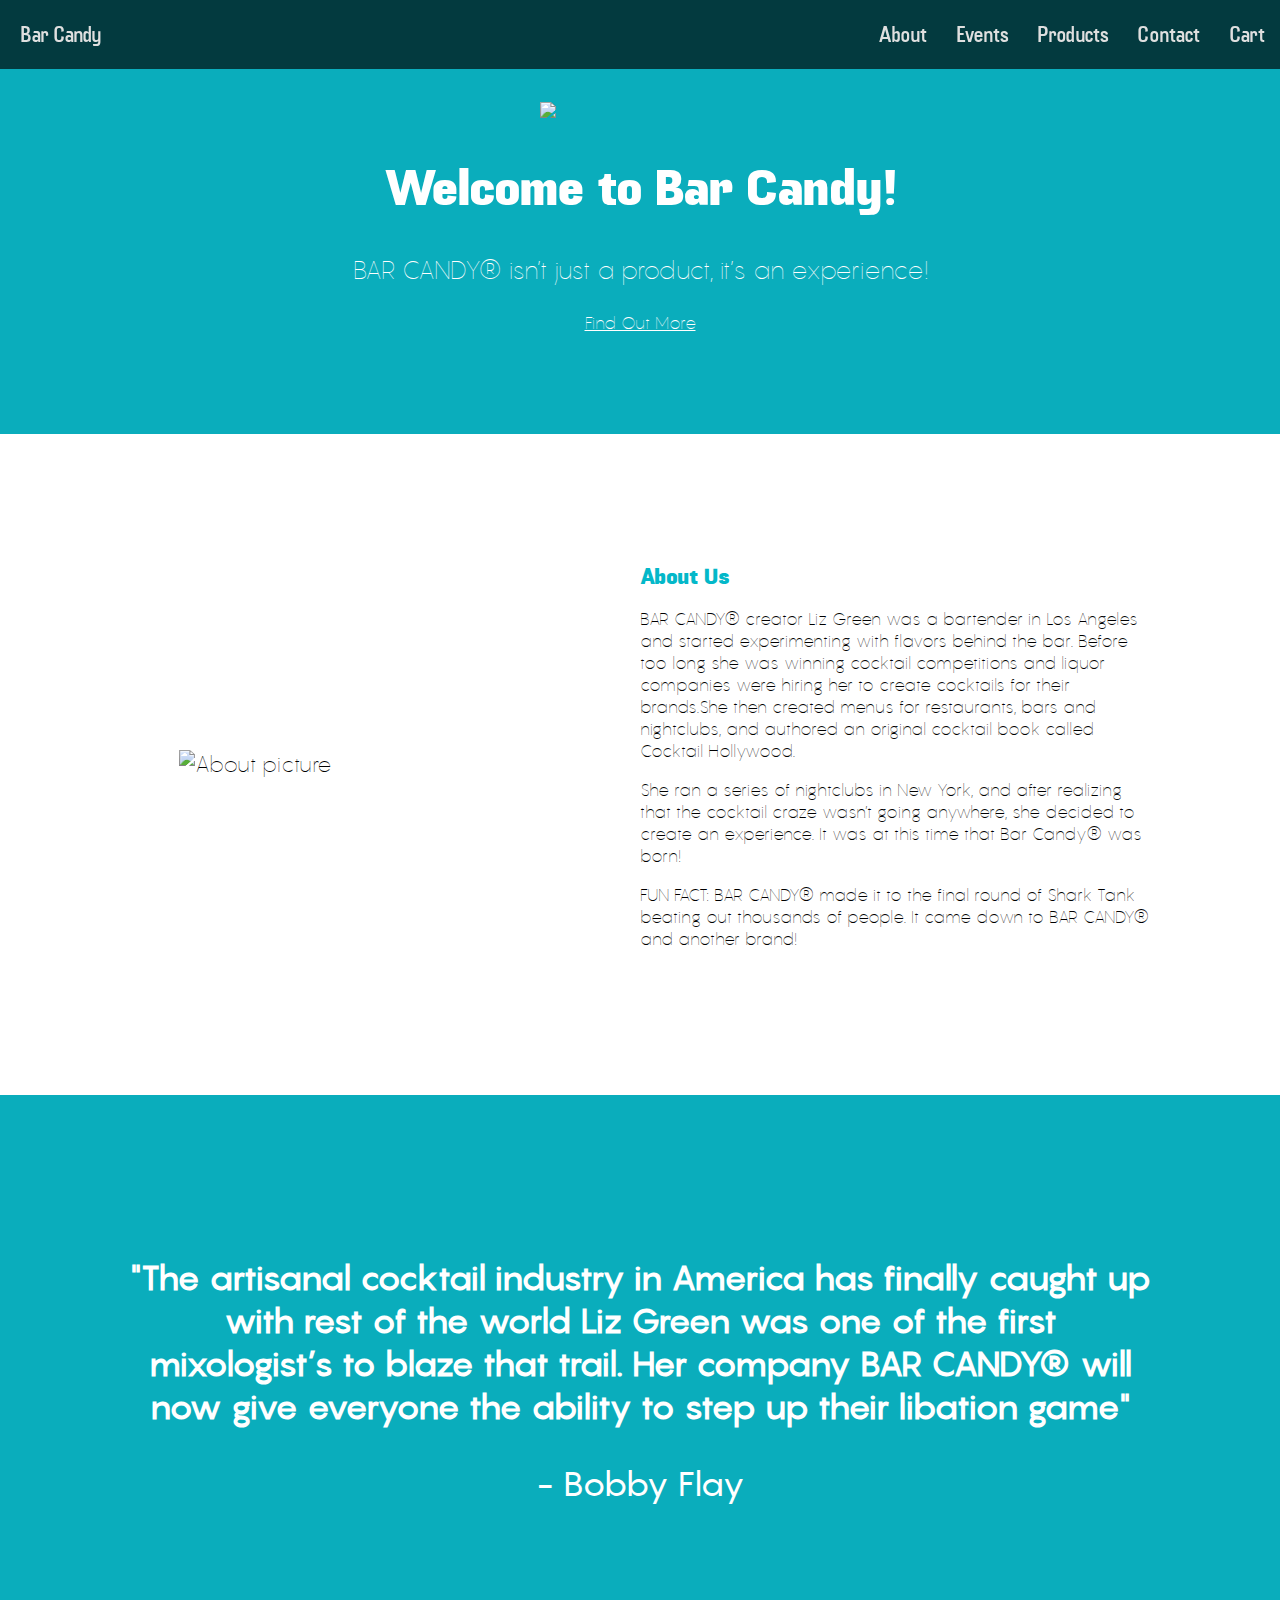
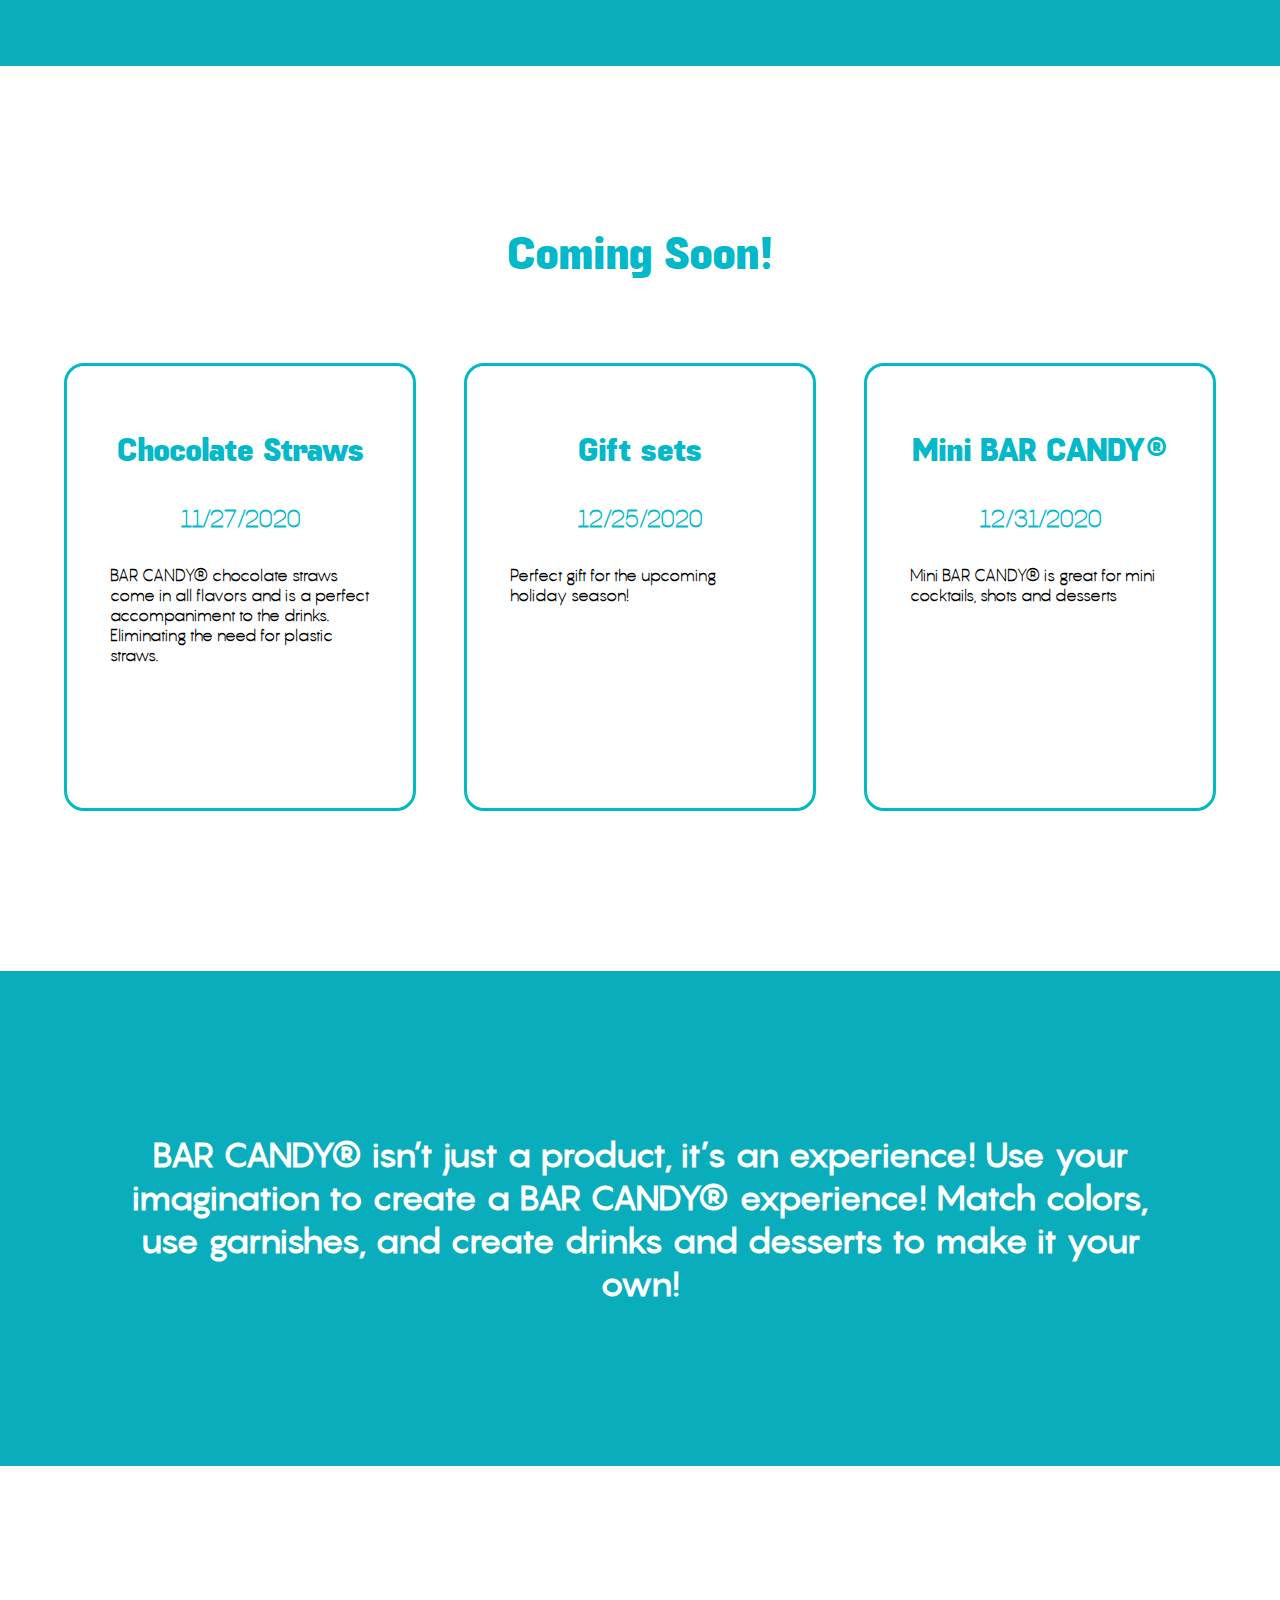
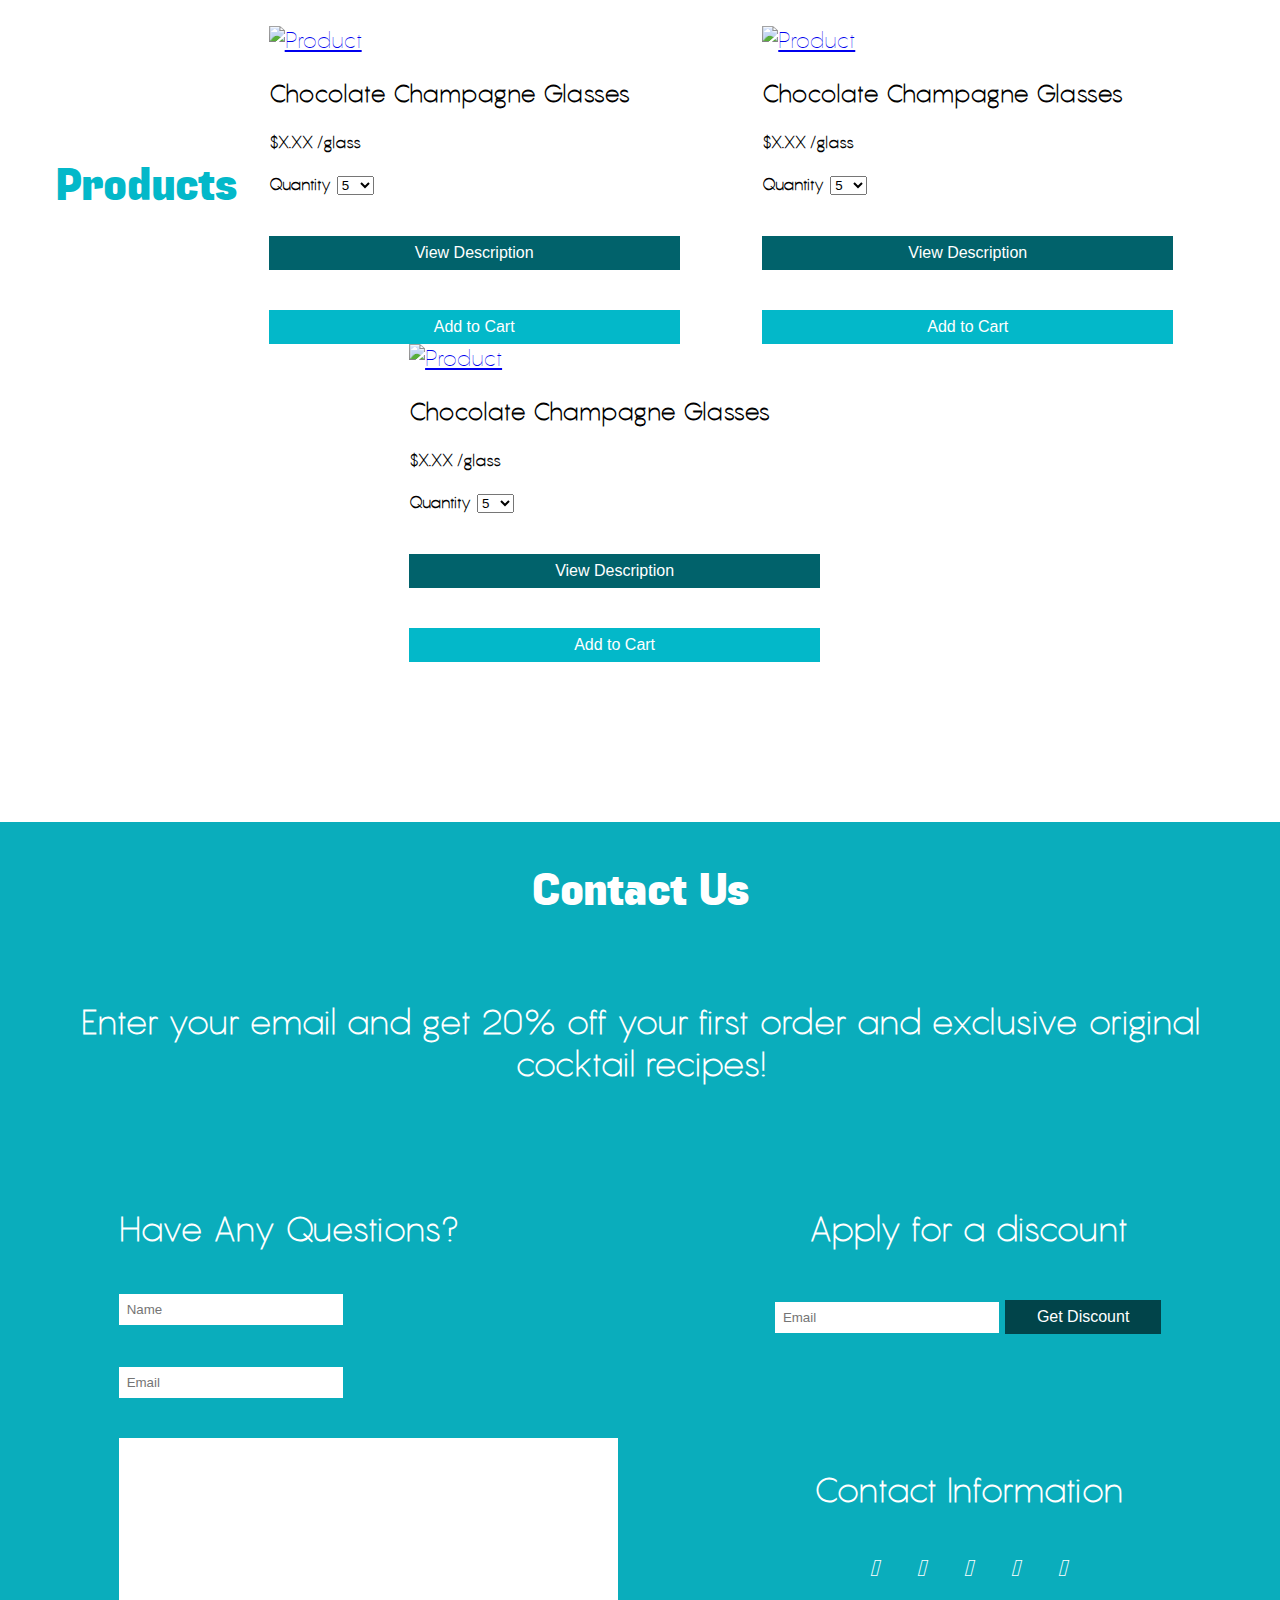
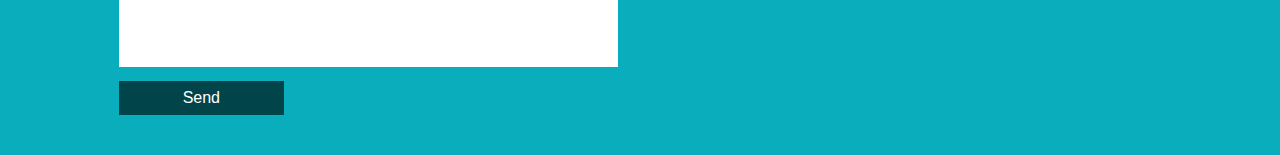
==== commit 447ff7bc: "Full responsiveness for main page" ====
--- a/index.html
+++ b/index.html
@@ -44,7 +44,7 @@
             <img src = "img/logo.png" width = 50%; style = "max-width: 400px;min-width: 200px;">
           <h1>Welcome to Bar Candy!</h1>
           <p>BAR CANDY® isn’t just a product, it’s an experience!</p>
-          <a href="#about">Find Out More</a>
+          <a href="#about" onclick = "smoothScroll('#hero', 1000)" style = "scroll-behavior: smooth;">Find Out More</a>
       </div>
 
       <div id="about" class="section">
--- a/css/main.css
+++ b/css/main.css
@@ -120,25 +120,11 @@
 }
 
 
+
+
 #events {
   display: flex;
   justify-content: center;
-  /* flex-direction: column; */
-  padding-bottom: 5rem;
-  padding-top: 5rem;
-  background-color: green;
-  /* background-color: #03B8C9;
-  background-image: url("../img/herobackdrop.jpg");
-  background-position: center center;
-  background-repeat: no-repeat;
-  background-size: cover;
-  background-color: #464646;
-  box-shadow: inset 0 0 0 1000px rgba(3, 184, 201, 0.9); */
-}
-
-#events {
-  display: flex;
-  /* justify-content: center; */
   flex-direction: column;
   padding-bottom: 5rem;
   padding-top: 10rem;
@@ -152,6 +138,7 @@
   background-color: #464646;
   box-shadow: inset 0 0 0 1000px rgba(3, 184, 201, 0.9); */
 }
+
   #events .header{
     text-align: center;
     padding-bottom: 5rem;
@@ -161,10 +148,11 @@
   }
   #events .top-side{
     display: flex;
-    /* justify-content: space-around; */
+    justify-content: space-around;
     /* flex-direction: column; */
     /* background-color: green; */
   }
+
   #events .top-side .event-card{
     box-sizing: border-box;
     flex-basis: auto;
@@ -172,9 +160,10 @@
     /* background-color: blue; */
     padding-top: 2rem;
     padding-bottom: 4rem;
-    margin-right: 5rem;
-    margin-left: 5rem;
+    margin-right: 2%;
+    margin-left: 2%;
     border: 3px solid #03B8C9;
+    border-radius: 20px;
     width: 50%;
     height: 28rem;
   }
@@ -216,6 +205,22 @@
       text-align: left;
       font-size: 1rem;
       /* padding-top: 2rem; */
+    }
+    @media screen and (max-width: 700px) {
+      #events .top-side {
+    flex-direction: column;
+    text-align: center;
+    justify-content: center;
+    width: auto;
+      }
+      #events .top-side .event-card {
+        width: auto;
+        margin-bottom: 20px;
+      }
+      #events {
+        padding-top: 3em;
+        padding-bottom: 3em;
+      }
     }
 
 #products {
@@ -363,6 +368,17 @@
       /* flex-direction: column; */
       justify-content: space-around;
       flex-wrap: wrap;
+    }
+    @media screen and (max-width: 700px) {
+      #contact .wrapper {
+      flex-direction: column;
+      justify-content: center;
+      text-align: center;
+      }
+      #contact .left-side textarea{
+        width: 90%;
+      }
+    
     }
       #contact .left-side{
         /* display: flex;
@@ -385,7 +401,7 @@
           #contact .left-side button:hover{
             /* background-color:#505050; */
             color: white;
-            background-color: #01363b;
+            background-color: #002326;
             border: none;
             outline: none;
           }
@@ -419,11 +435,15 @@
           #contact .right-side button:hover{
             /* background-color:#505050; */
             color: white;
-            background-color: #01363b;
+            background-color: #002326;
             border: none;
             outline: none;
           }
-
+          @media screen and (max-width: 700px) {
+          #contact .left-side .left-side-header h3{
+            text-align: center;
+          }
+        }
 
 
 
@@ -523,7 +543,7 @@
 
 .button-form-reset {
   color: white;
-  background-color: #3f3f3f;
+  background-color: #01626b;
   /* background-color: #858585; */
   border: none;
   padding: 0.5rem;
@@ -534,14 +554,14 @@
 
 .button-form-reset:hover {
   /* background-color:#505050; */
-  background-color: #656565;
+  background-color: #01363b;
   border: none;
   outline: none;
 }
 
 .button-form-reset:focus {
   /* background-color:#505050; */
-  background-color: #656565;
+  background-color: #01363b;
   border: none;
   outline: none;
 }
@@ -555,7 +575,7 @@
 
 .nav-list div a {
   color: rgb(223, 223, 223);
-  padding-left: 1em;
+ 
   padding-right: 1em;
 
   font-size: 1em;
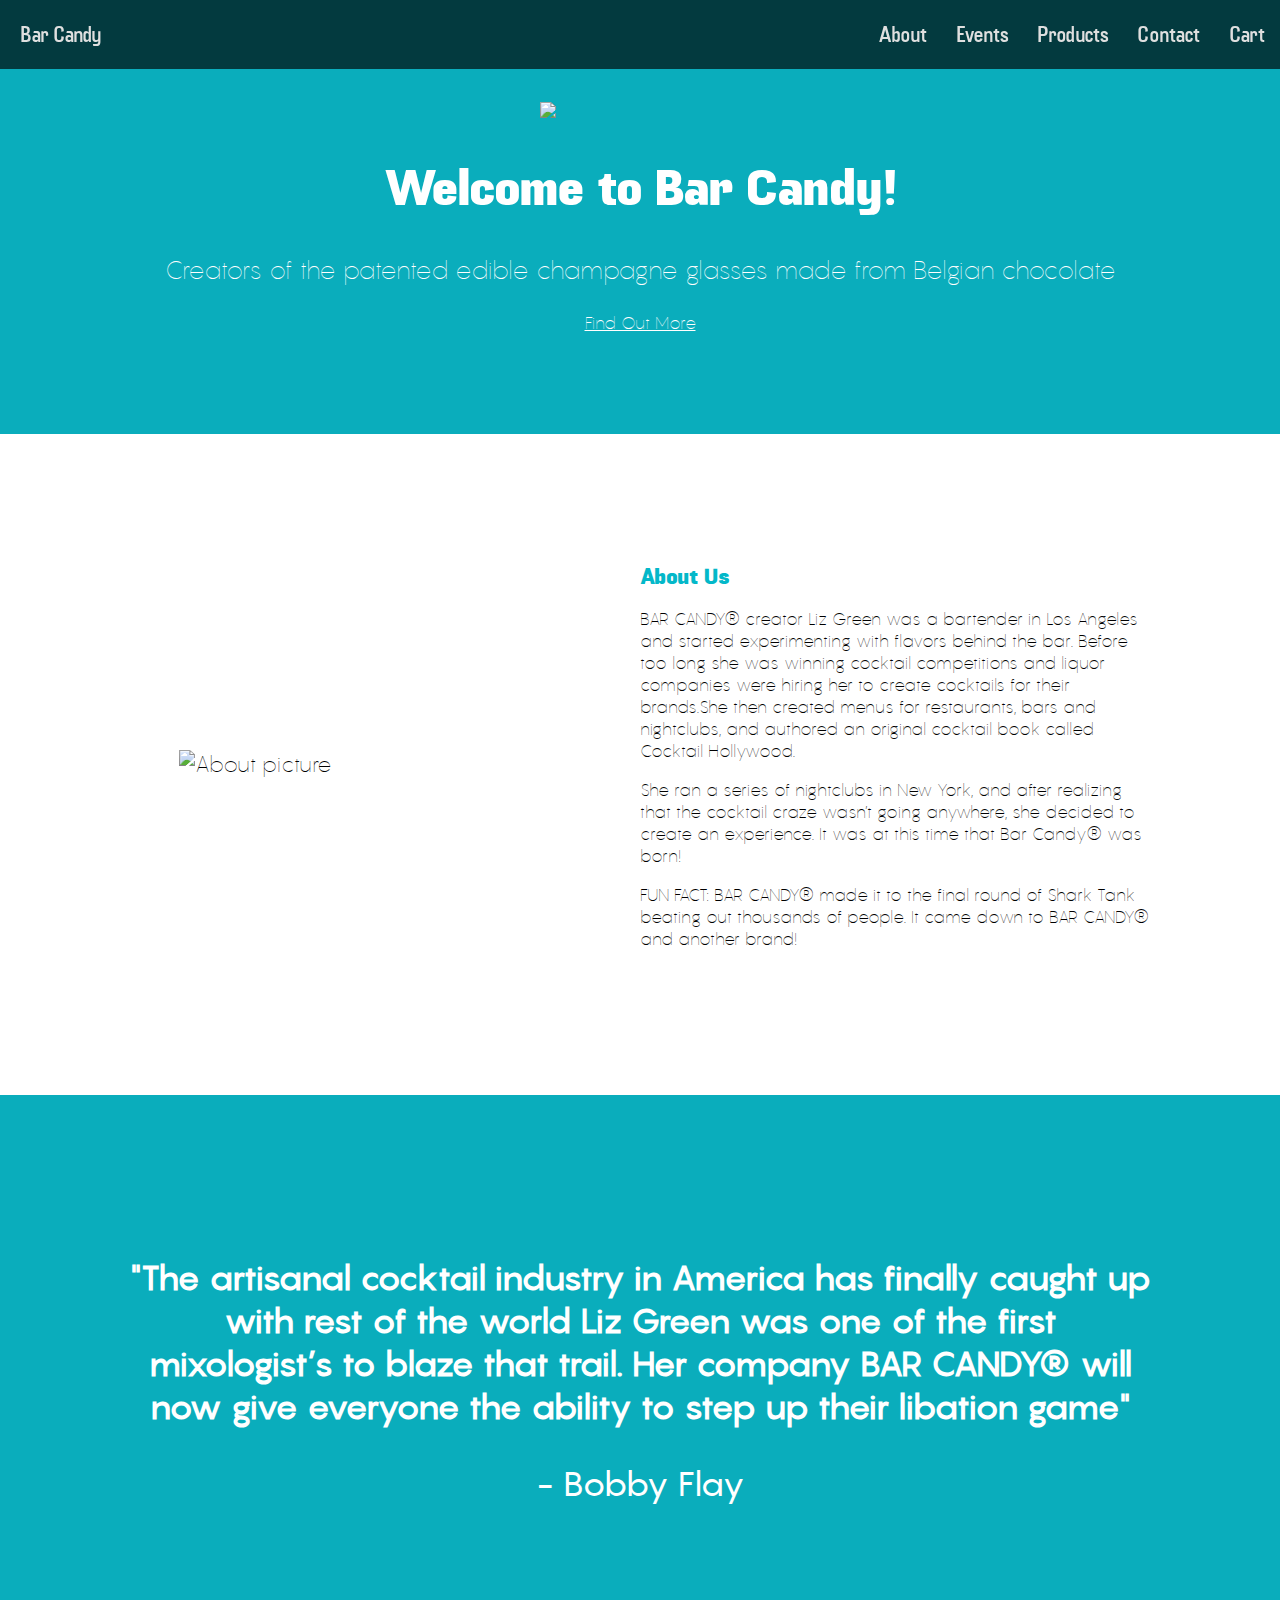
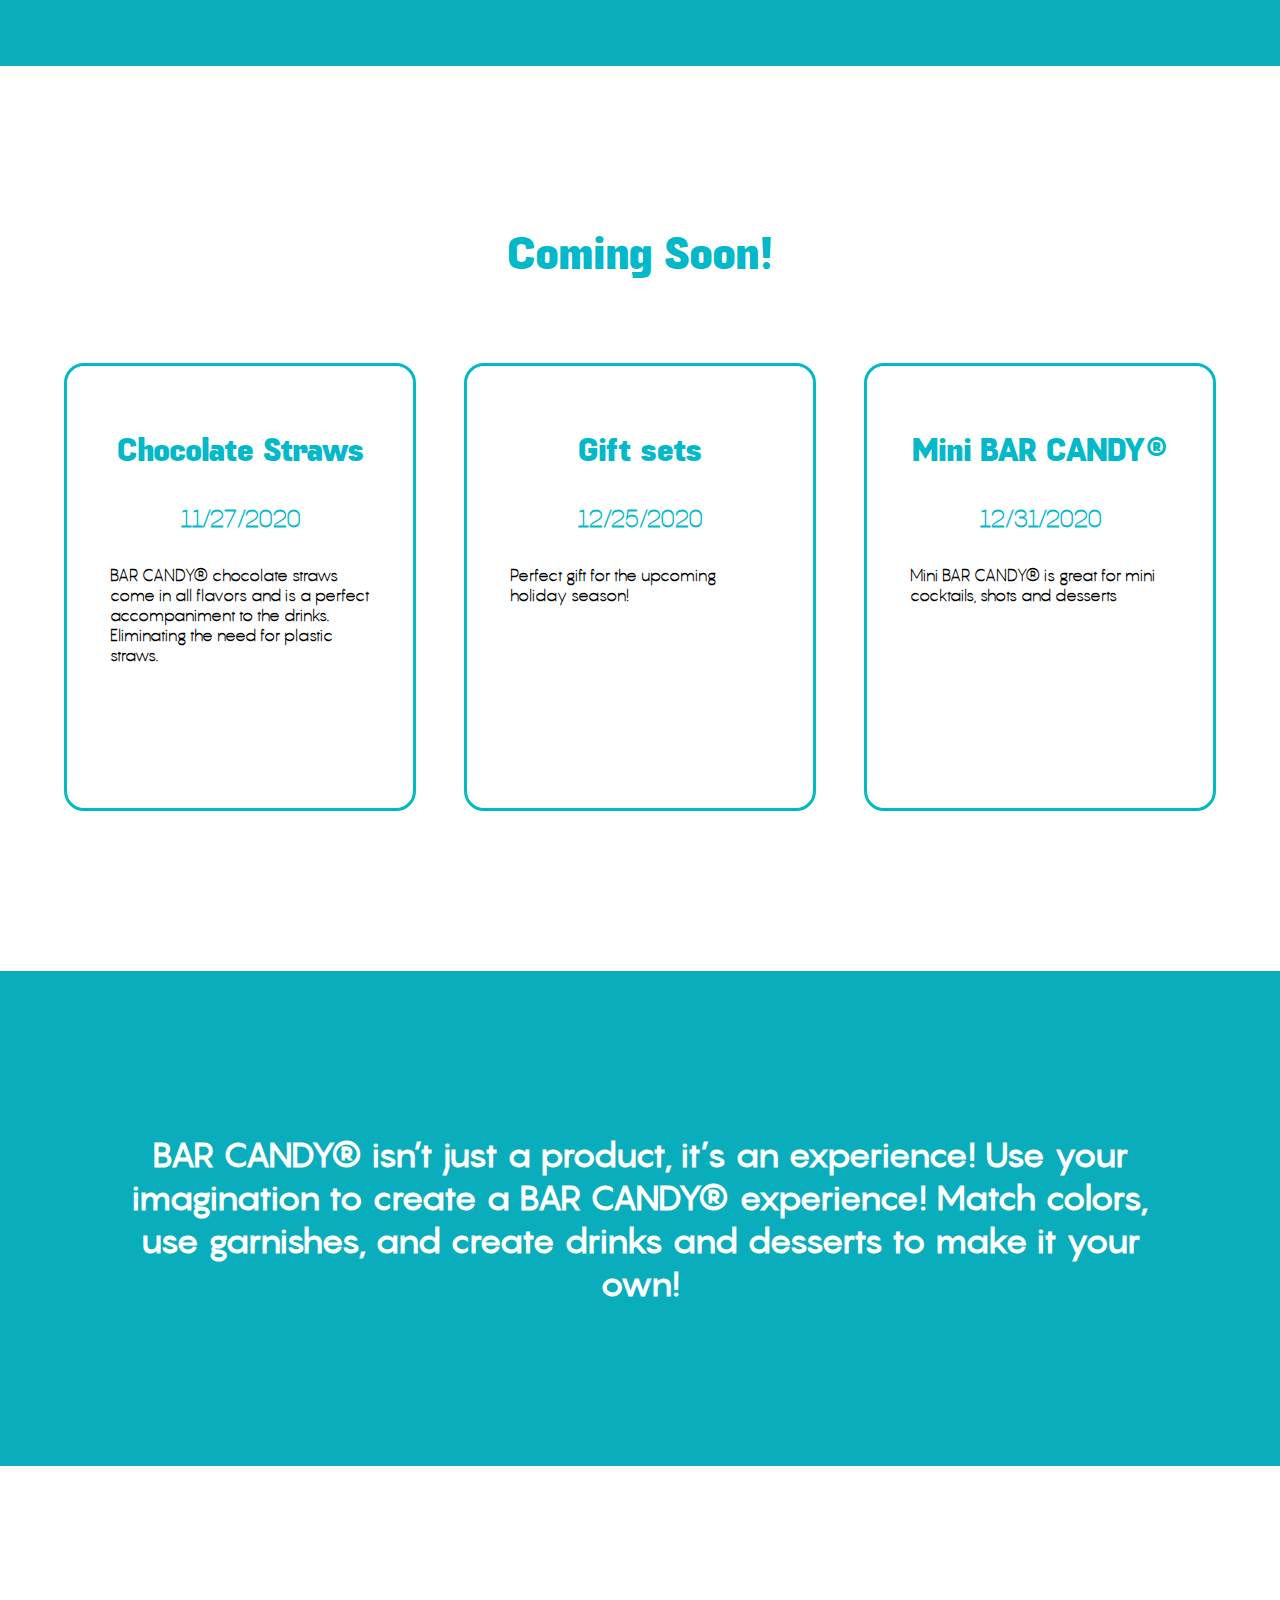
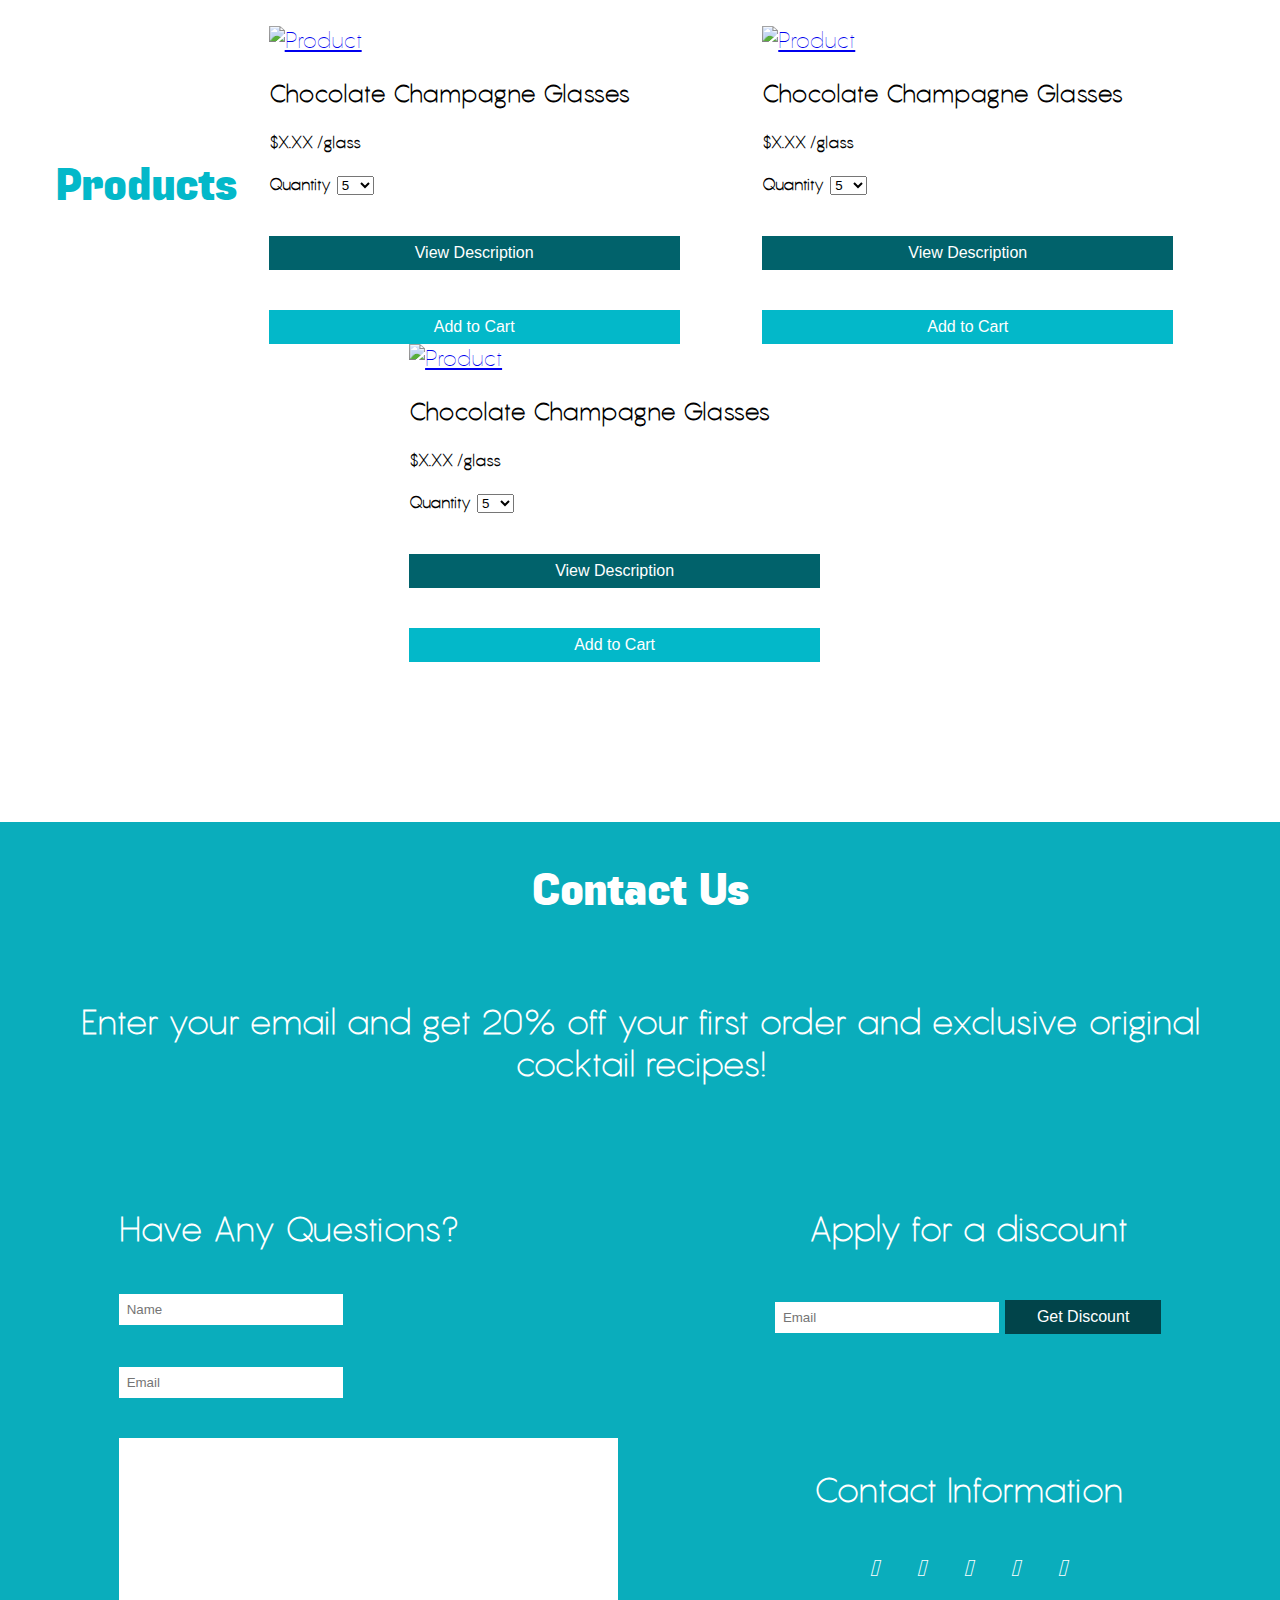
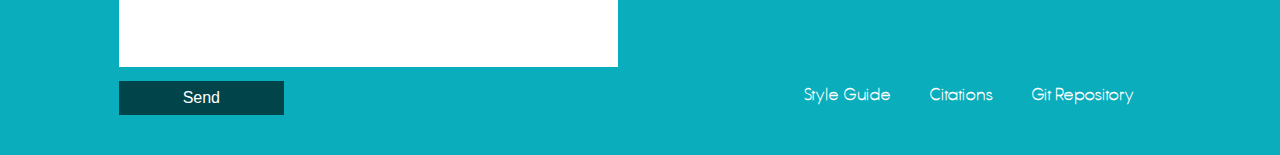
==== commit 39d2fa03: "short description for hero and links in footer" ====
--- a/index.html
+++ b/index.html
@@ -43,7 +43,8 @@
       <div id="hero" class="section">
             <img src = "img/logo.png" width = 50%; style = "max-width: 400px;min-width: 200px;">
           <h1>Welcome to Bar Candy!</h1>
-          <p>BAR CANDY® isn’t just a product, it’s an experience!</p>
+          <!-- <p>BAR CANDY® isn’t just a product, it’s an experience!</p> -->
+          <p>Creators of the patented edible champagne glasses made from Belgian chocolate</p>
           <a href="#about" onclick = "smoothScroll('#hero', 1000)" style = "scroll-behavior: smooth;">Find Out More</a>
       </div>
 
@@ -230,6 +231,11 @@
               <!-- <h4>Email</h4> -->
               <!-- <p>sales@bar-candy.com</p> -->
             </div>
+            <div class="links">
+              <a href="http://www.sfu.ca/~bkanegae/IAT%20339/P02_styleGuide/">Style Guide</a>
+              <a href="citations.html">Citations</a>
+              <a href="https://github.com/brankaytee/P02_styleGuide.git">Git Repository</a>
+            </div>
           </div>
         </div>
       </div>
--- a/css/main.css
+++ b/css/main.css
@@ -324,6 +324,9 @@
       padding-left: 1rem; */
       text-align: center;
     }
+    #contact i:hover{
+      color: #002326;
+    }
     #contact a{
       text-decoration: none;
       color: white;
@@ -369,6 +372,20 @@
       justify-content: space-around;
       flex-wrap: wrap;
     }
+      #contact .wrapper .discount-section{
+        text-align: center;
+      }
+      #contact .wrapper .links{
+        padding-top: 6rem;
+        text-align: center;
+      }
+        #contact .wrapper .links a{
+          font-weight: bold;
+          font-size: 1rem;
+        }
+        #contact .wrapper .links a:hover{
+          color: #002326;
+        }
     @media screen and (max-width: 700px) {
       #contact .wrapper {
       flex-direction: column;
@@ -378,7 +395,7 @@
       #contact .left-side textarea{
         width: 90%;
       }
-    
+
     }
       #contact .left-side{
         /* display: flex;
@@ -477,7 +494,7 @@
 
 body {
   font-family: 'PanLight';
-  background-color: #f3f3f3
+  /* background-color: #f3f3f3; */
 }
 
 
@@ -575,7 +592,7 @@
 
 .nav-list div a {
   color: rgb(223, 223, 223);
- 
+
   padding-right: 1em;
 
   font-size: 1em;
@@ -595,6 +612,14 @@
 /* Used W3Schools to learn about this */
 
 @media screen and (max-width: 700px) {
+  .button-nav {
+    text-decoration: none;
+    /* color: #858585; */
+    color: black;
+    margin-right: 40px;
+    flex-grow: 1;
+    margin-top:
+  }
   .nav-list {
     font-size: 30px;
   }
@@ -637,7 +662,7 @@
   .rightmenu.responsive a {
     float: none;
     display: block;
-    text-align: left;
+    text-align: right;
 
   }
 }
@@ -721,7 +746,7 @@
 }
 
 .cart-wrapper .product-info img {
-  min-width: 25rem;
+  min-width: 15rem;
   max-width: 25rem;
   padding-bottom: 3rem;
   padding-right: 3rem;
@@ -772,15 +797,35 @@
   margin-bottom: 3rem;
 }
 
-@media screen and (max-width: 50rem) {
-  .cart-wrapper .product-info img {
-    padding-bottom: 0rem;
+@media screen and (max-width: 700px) {
+  .cart-wrapper {
+    justify-content: center;
   }
 
   .cart-wrapper .product-info h3 {
     padding-bottom: 0rem;
     padding-top: 0rem;
   }
+  .cart-wrapper .price-summary h3 {
+    padding-top: 0rem;
+    font-family: 'Fuji-Bold';
+    padding-bottom: 0rem;
+  }
+  .cart-wrapper .product-info img {
+    padding-bottom: 0rem;
+    padding-right: 20px;
+    padding-left: 20px;
+    width: 80%;
+  }
+
+  .cart-wrapper .product-info h3 {
+    padding-bottom: 0rem;
+    padding-top: 0rem;
+  }
+}
+
+@media screen and (max-width: 50rem) {
+
 }
 
 /* payment form */
@@ -809,7 +854,7 @@
   padding-bottom: 3rem;
   font-family: 'Fuji-Bold';
 }
-}
+
 
 @media screen and (max-width: 50rem) {
   .payment-wrapper .payment-row {
@@ -851,9 +896,15 @@
   display: flex;
   background-color: white;
   justify-content: space-between;
-  padding-top: 10rem;
+  margin-top: 8rem;
+  margin-bottom: 3rem;
+  margin-left: 3rem;
   flex-wrap: wrap;
-  margin: 0 auto;
+  /* margin: 0 auto; */
+  width: auto;
+  padding-top: 3rem;
+  padding-bottom: 3rem;
+  border: 3px solid #e0e0e0;
 }
   .product-description-wrapper .left-side{
     box-sizing: border-box;
@@ -861,28 +912,57 @@
     /* border: 3px solid #03B8C9; */
     margin-right: 1rem;
     margin-left: 1rem;
-    padding-top: 2.5rem;
+    /* padding-top: 2.5rem; */
+    /* border: 3px solid #e0e0e0; */
+    padding: 1rem;
   }
     .product-description-wrapper .left-side img{
-      width: 60rem;
+      width: 45rem;
       /* padding-top: 3rem;
       padding-bottom: 3rem;
       padding-right: 3rem;
       padding-left: 3rem; */
     }
+    .product-description-wrapper .left-side h3{
+      padding-bottom: 1rem;
+    }
+    .product-description-wrapper .left-side h4{
+      font-size: 1rem;
+    }
+    .product-description-wrapper .left-side i{
+      padding-bottom: 2rem;
+      color: #b3b3b3;
+    }
+    .product-description-wrapper .left-side i:hover{
+      padding-bottom: 2rem;
+      color: #03B8C9;
+    }
+    .product-description-wrapper .left-side textarea{
+      resize: none;
+      outline: 2px solid #b3b3b3;
+      border: none;
+      width: 30rem;
+      height: 5rem;
+    }
+    .product-description-wrapper .left-side button{
+      margin-top: 1rem;
+    }
+
   .product-description-wrapper .right-side{
     /* display: flex;
     flex-direction: column; */
     box-sizing: border-box;
     /* background-color: green; */
     /* border: 3px solid #03B8C9; */
-    padding-left: 3rem;
+    padding-left: 5rem;
     padding-right: 3rem;
-    padding-bottom: 3rem;
+    /* padding-bottom: 3rem; */
+    /* border: 3px solid #e0e0e0; */
   }
     .product-description-wrapper .right-side h3{
         font-family: 'Fuji-Bold';
         /* font-size: 3rem; */
+        /* padding-bottom: 0.25rem; */
     }
     .product-description-wrapper .right-side .description p{
         font-size: 1rem;
@@ -896,11 +976,27 @@
         font-size: 1.5rem;
         margin-bottom: 3rem;
       }
+
     .product-description-wrapper .right-side form{
         font-size: 1rem;
         font-weight: bold;
         margin-bottom: 3.5rem;
     }
+    .product-description-wrapper .right-side .average-rating{
+      display: flex;
+      align-items: center;
+      justify-content: space-between;
+      margin-bottom: 5rem;
+    }
+    .product-description-wrapper .right-side .average-rating p{
+      font-size: 1rem;
+      font-weight: bold;
+      color: #03B8C9;
+    }
+    .product-description-wrapper .right-side .average-rating i{
+      font-size: 2rem;
+      color: #03B8C9;
+    }
     .product-description-wrapper .right-side label{
         font-size: 1.5rem;
         font-weight: bold;
@@ -909,6 +1005,49 @@
     .product-description-wrapper .right-side button{
         margin-top: 3rem;
         width: 100%;
+    }
+    .product-description-wrapper .right-side .add-button{
+        margin-top: 11rem;
+    }
+    @media screen and (max-width: 700px) {
+      .product-description-wrapper .left-side img {
+        width: 90%;
+      }
+      .product-description-wrapper{
+
+        justify-content: center;
+        flex-direction: column;
+        text-align: center;
+        padding-top: 7rem;
+      }
+      .product-description-wrapper .left-side{
+        padding: 0px;
+        margin: 0px;
+        padding-top: 0rem;
+      }
+      .product-description-wrapper .right-side .description p{
+        margin-bottom: 1rem;
+        width: auto;
+    }
+    .product-description-wrapper .right-side .price p{
+      font-weight: bold;
+      font-size: 1.5rem;
+      margin-bottom: 1rem;
+    }
+  .product-description-wrapper .right-side form{
+      font-size: 1rem;
+      font-weight: bold;
+      margin-bottom: 1rem;
+  }
+  .product-description-wrapper .right-side label{
+      font-size: 1.5rem;
+      font-weight: bold;
+      margin-bottom: 1rem;
+  }
+  .product-description-wrapper .right-side button{
+      margin-top: 1rem;
+      width: 100%;
+  }
     }
 
 header h1 {
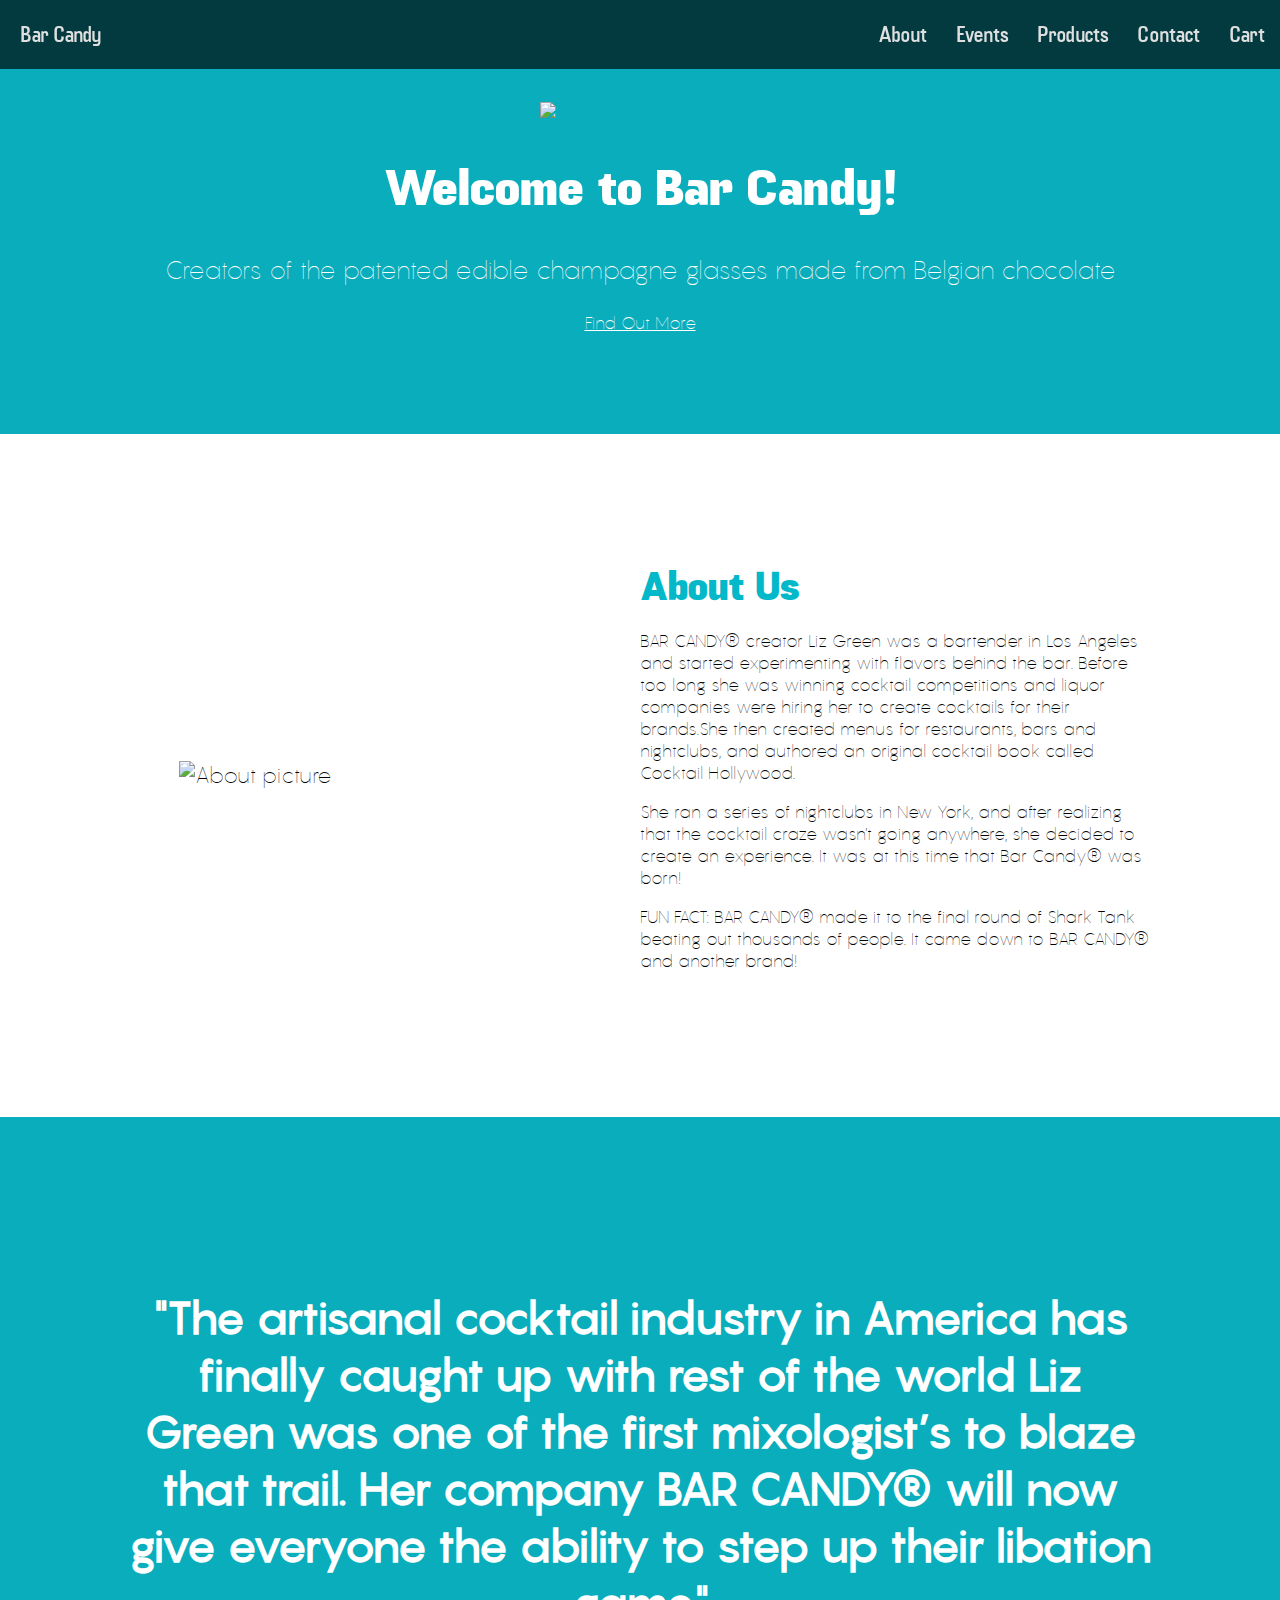
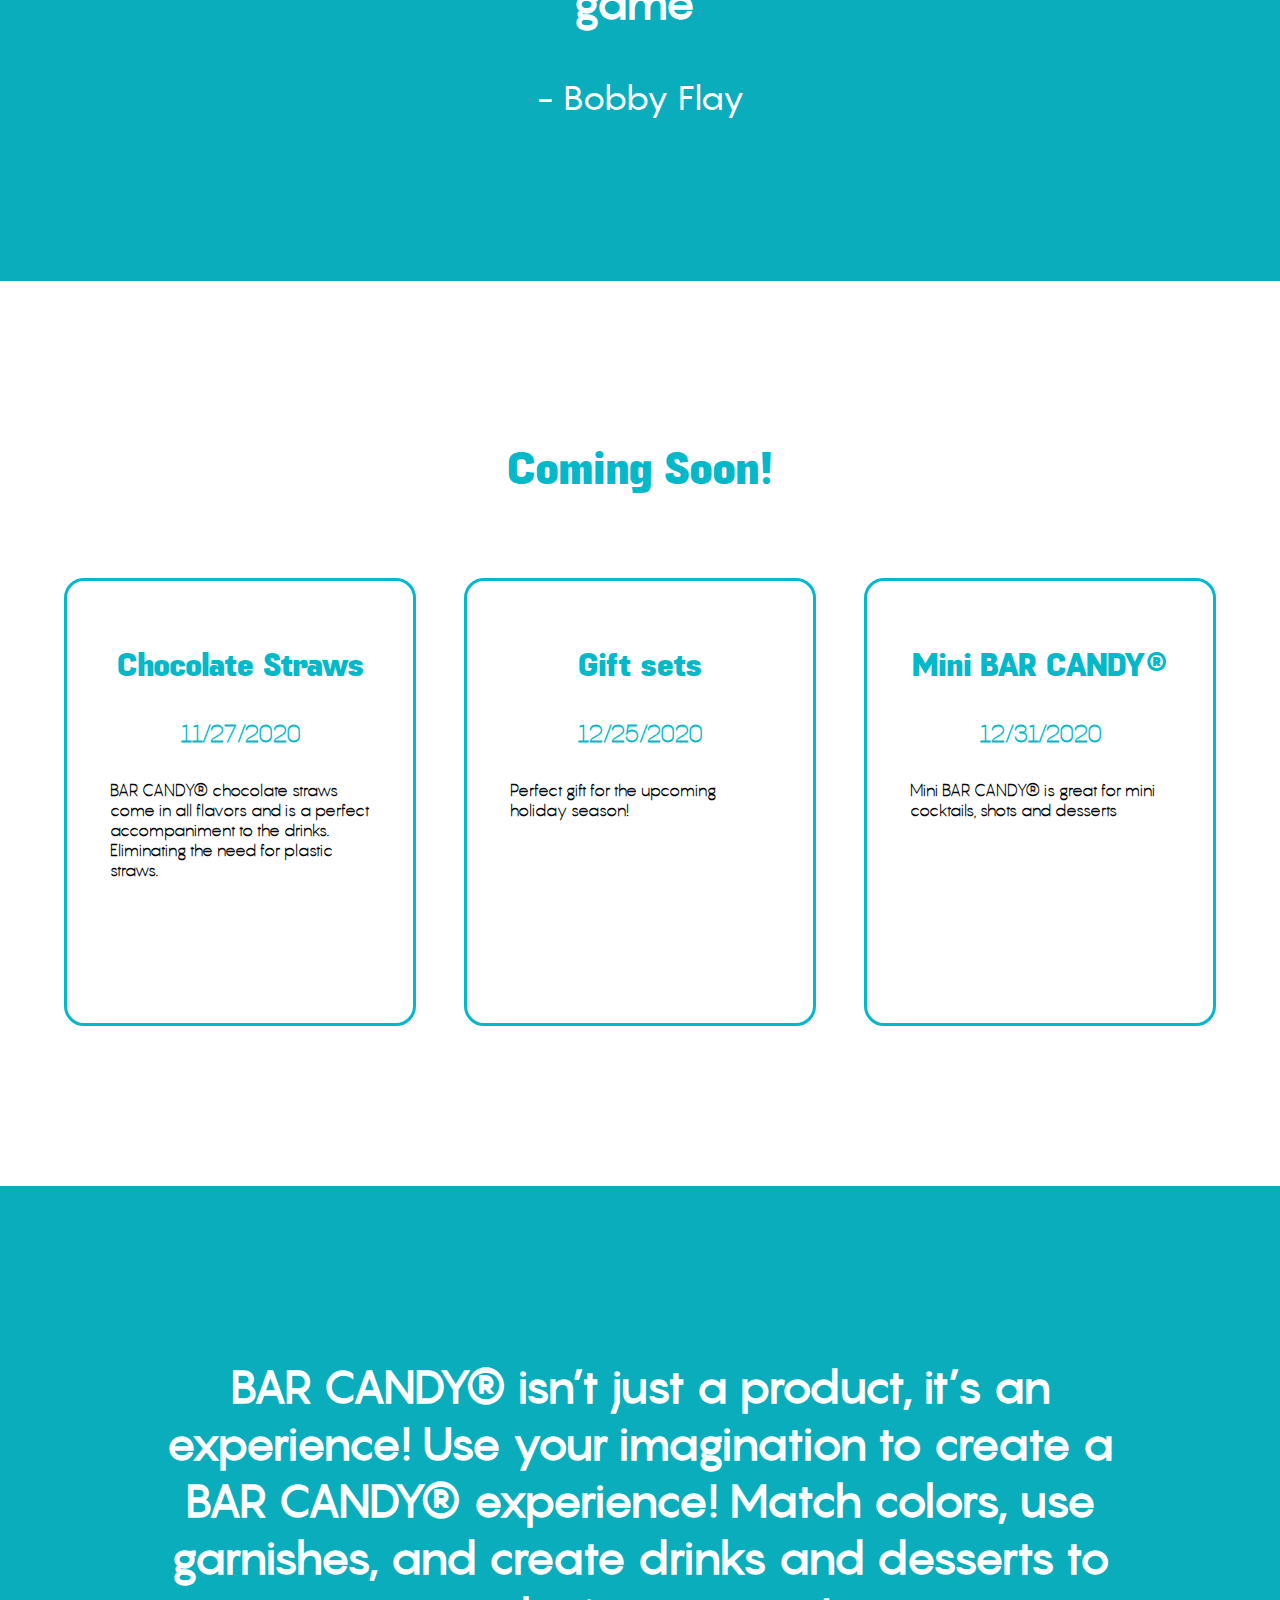
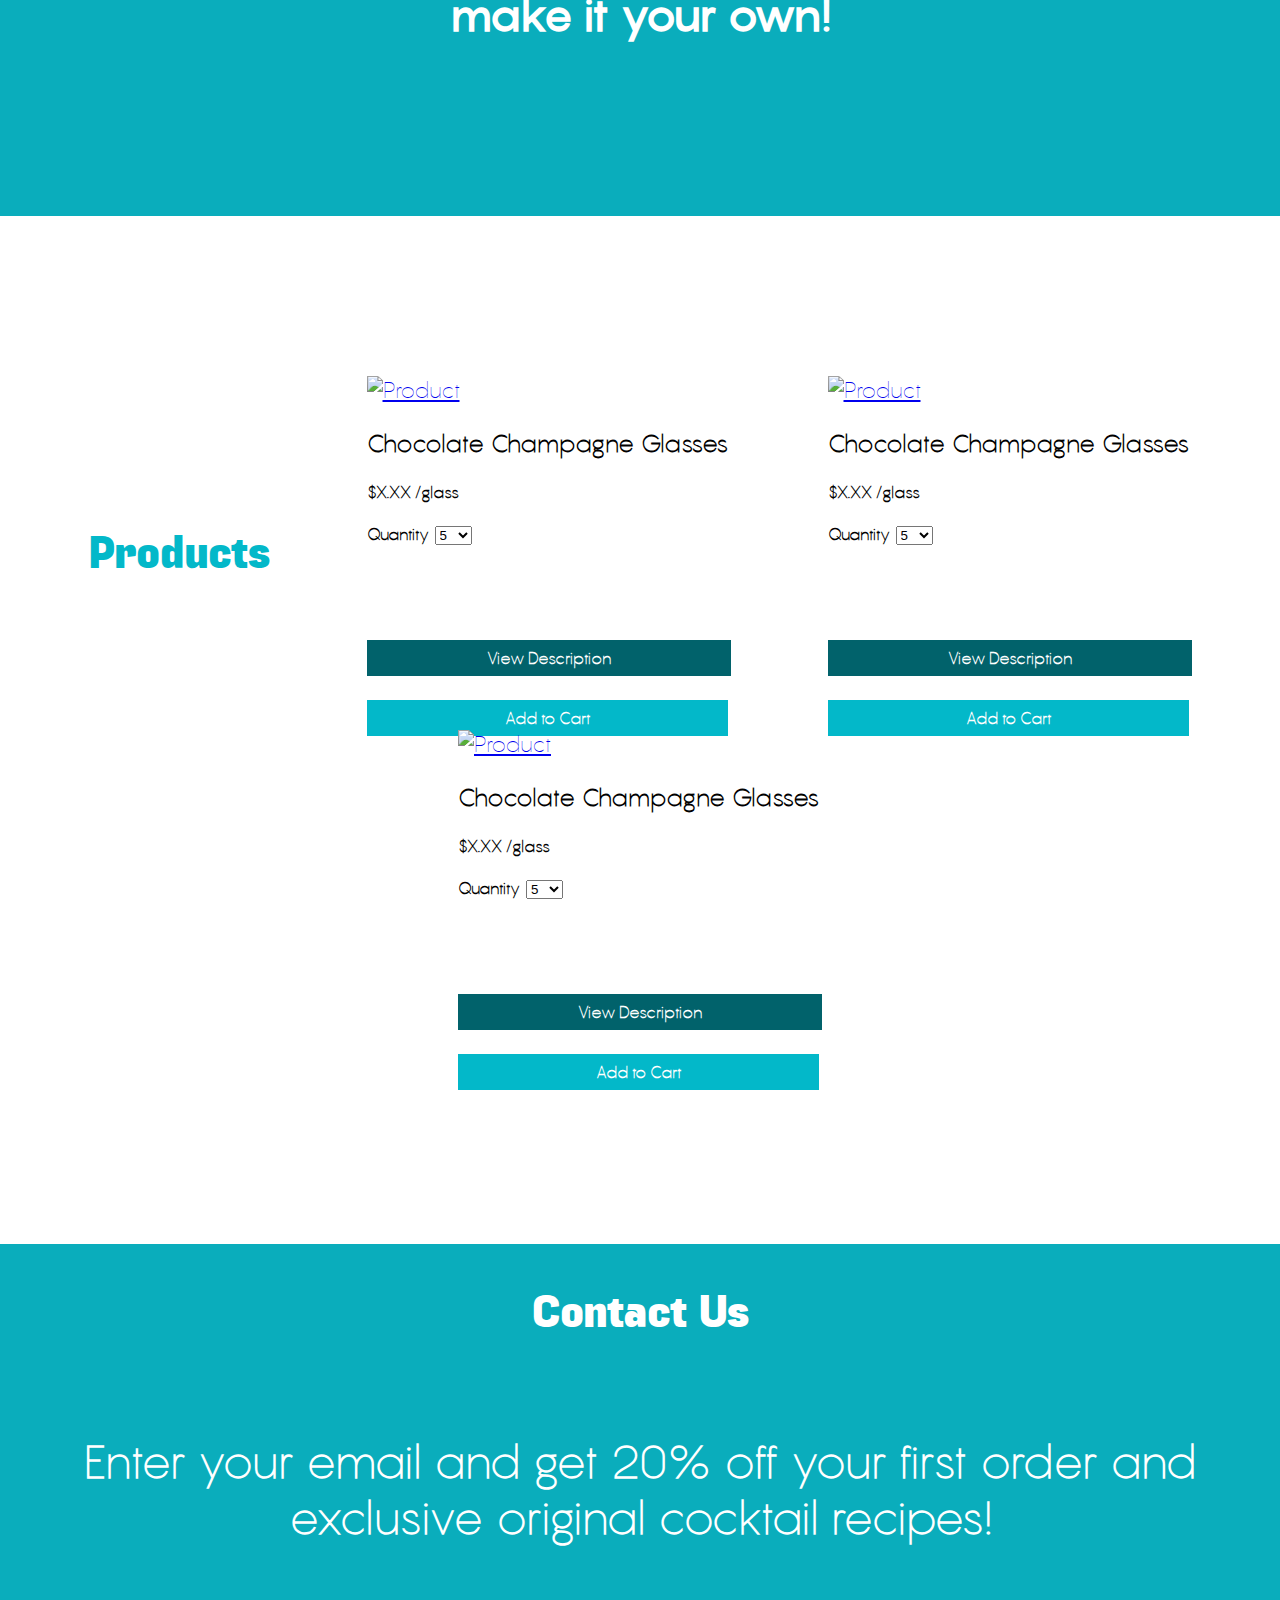
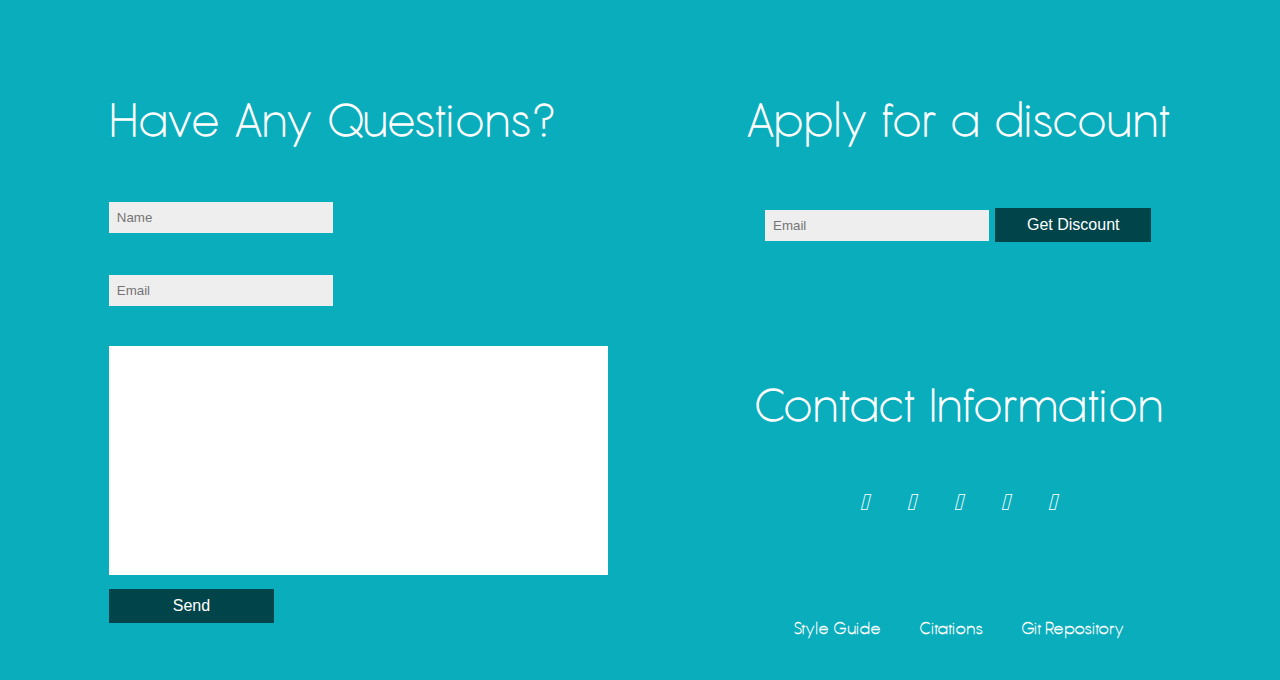
==== commit 738a75ad: "Changed Buttons in StyleGuide and Website" ====
--- a/index.html
+++ b/index.html
@@ -145,8 +145,14 @@
               <option value="20">20</option>
             </select>
           </form>
-          <a href="product.html"><button type="button" class="button-form-reset" onclick="payment.html">View Description</button></a>
-          <button type="button" class="button-form" onclick="product.html">Add to Cart</button>
+          <!-- <a href="product.html"><button type="button" class="button-form-reset" onclick="payment.html">View Description</button></a>
+          <button type="button" class="button-form" onclick="product.html">Add to Cart</button> -->
+          <div class="product-listing-button-reset">
+            <a href="product.html">View Description</a>
+          </div>
+          <div class="product-listing-button-form">
+            <a href="#">Add to Cart</a>
+          </div>
         </div>
 
         <div class="product-listing-elements">
@@ -164,8 +170,14 @@
               <option value="20">20</option>
             </select>
           </form>
-          <a href="product.html"><button type="button" class="button-form-reset" onclick="payment.html">View Description</button></a>
-          <button type="button" class="button-form" onclick="product.html">Add to Cart</button>
+          <!-- <a href="product.html"><button type="button" class="button-form-reset" onclick="payment.html">View Description</button></a>
+          <button type="button" class="button-form" onclick="product.html">Add to Cart</button> -->
+          <div class="product-listing-button-reset">
+            <a href="product.html">View Description</a>
+          </div>
+          <div class="product-listing-button-form">
+            <a href="#">Add to Cart</a>
+          </div>
         </div>
 
         <div class="product-listing-elements">
@@ -183,8 +195,14 @@
               <option value="20">20</option>
             </select>
           </form>
-          <a href="product.html"><button type="button" class="button-form-reset" onclick="product.html">View Description</button></a>
-          <button type="button" class="button-form" onclick="payment.html">Add to Cart</button>
+          <!-- <a href="product.html"><button type="button" class="button-form-reset" onclick="product.html">View Description</button></a>
+          <button type="button" class="button-form" onclick="payment.html">Add to Cart</button> -->
+          <div class="product-listing-button-reset">
+            <a href="product.html">View Description</a>
+          </div>
+          <div class="product-listing-button-form">
+            <a href="#">Add to Cart</a>
+          </div>
         </div>
       </div>
 
--- a/css/main.css
+++ b/css/main.css
@@ -11,7 +11,7 @@
 
 html {
   -ms-overflow-style: none;
-  scrollbar-width: none;
+
 
 }
 
@@ -62,9 +62,10 @@
   background-color: #464646;
   box-shadow: inset 0 0 0 1000px rgba(3, 184, 201, 0.9);
 }
-  #hero a{
-    color: white;
-  }
+
+#hero a {
+  color: white;
+}
 
 @media screen and (max-width: 700px) {
   #hero h1 {
@@ -115,8 +116,10 @@
 #about .right-side p {
   /* width: 40rem; */
 }
-#about h2{
+
+#about h2 {
   color: #03B8C9;
+  font-size: 2.5rem;
 }
 
 
@@ -139,89 +142,139 @@
   box-shadow: inset 0 0 0 1000px rgba(3, 184, 201, 0.9); */
 }
 
-  #events .header{
+#events .header {
+  text-align: center;
+  padding-bottom: 5rem;
+}
+
+#events .header h2 {
+  color: #03B8C9;
+}
+
+#events .top-side {
+  display: flex;
+  justify-content: space-around;
+  /* flex-direction: column; */
+  /* background-color: green; */
+}
+
+#events .top-side .event-card {
+  box-sizing: border-box;
+  flex-basis: auto;
+  text-align: center;
+  /* background-color: blue; */
+  padding-top: 2rem;
+  padding-bottom: 4rem;
+  margin-right: 2%;
+  margin-left: 2%;
+  border: 3px solid #03B8C9;
+  border-radius: 20px;
+  width: 50%;
+  height: 28rem;
+}
+
+#events i {
+  font-size: 3rem;
+  color: #03B8C9;
+  padding-bottom: 3rem;
+}
+
+#events .top-side .event-card:nth-child(2) {
+  /* padding-bottom: 7.8rem; */
+}
+
+#events .top-side .event-card:nth-child(3) {
+  /* padding-bottom: 6.5rem; */
+}
+
+#events .top-side .event-card img {
+  width: 50%;
+  height: auto;
+}
+
+#events h2 {
+  color: black;
+  /* text-align: center; */
+}
+
+#events .top-side .event-card h3 {
+  color: #03B8C9;
+  font-size: 2rem;
+  font-family: 'Fuji-Bold';
+  /* width: 30rem; */
+}
+
+#events .top-side .event-card h4 {
+  color: #03B8C9;
+  font-size: 1.5rem;
+}
+
+#events .top-side .event-card p {
+  /* color: #03B8C9; */
+  color: black;
+  font-weight: bold;
+  width: 75%;
+  margin: 0 auto;
+  text-align: left;
+  font-size: 1rem;
+  /* padding-top: 2rem; */
+}
+
+@media screen and (max-width: 700px) {
+  #events .top-side .event-card p {
+
     text-align: center;
-    padding-bottom: 5rem;
-  }
-  #events .header h2{
-    color: #03B8C9;
-  }
-  #events .top-side{
-    display: flex;
-    justify-content: space-around;
-    /* flex-direction: column; */
-    /* background-color: green; */
-  }
-
-  #events .top-side .event-card{
-    box-sizing: border-box;
-    flex-basis: auto;
-    text-align: center;
-    /* background-color: blue; */
-    padding-top: 2rem;
-    padding-bottom: 4rem;
-    margin-right: 2%;
-    margin-left: 2%;
-    border: 3px solid #03B8C9;
-    border-radius: 20px;
-    width: 50%;
-    height: 28rem;
-  }
-  #events i{
-    font-size: 3rem;
-    color: #03B8C9;
-    padding-bottom: 3rem;
-  }
-  #events .top-side .event-card:nth-child(2){
-      /* padding-bottom: 7.8rem; */
-  }
-  #events .top-side .event-card:nth-child(3){
-      /* padding-bottom: 6.5rem; */
-  }
-    #events .top-side .event-card img{
-      width: 50%;
-      height: auto;
-    }
-    #events h2{
-      color: black;
-      /* text-align: center; */
-    }
-    #events .top-side .event-card h3{
-      color: #03B8C9;
-      font-size: 2rem;
-      font-family: 'Fuji-Bold';
-      /* width: 30rem; */
-    }
-    #events .top-side .event-card h4{
-      color: #03B8C9;
-      font-size: 1.5rem;
-    }
-    #events .top-side .event-card p{
-      /* color: #03B8C9; */
-      color: black;
-      font-weight: bold;
-      width: 75%;
-      margin: 0 auto;
-      text-align: left;
-      font-size: 1rem;
-      /* padding-top: 2rem; */
-    }
-    @media screen and (max-width: 700px) {
-      #events .top-side {
+  }
+
+  #events .top-side {
     flex-direction: column;
     text-align: center;
     justify-content: center;
     width: auto;
-      }
-      #events .top-side .event-card {
-        width: auto;
-        margin-bottom: 20px;
-      }
-      #events {
-        padding-top: 3em;
-        padding-bottom: 3em;
-      }
-    }
+  }
+
+  #events .top-side .event-card {
+    width: auto;
+    margin-bottom: 20px;
+  }
+
+  #events {
+    padding-top: 3em;
+    padding-bottom: 3em;
+  }
+}
+
+@media screen and (max-width: 1200px) {
+  #events .top-side .event-card p {
+
+    text-align: center;
+  }
+
+  #events .top-side {
+    flex-direction: column;
+    text-align: center;
+    justify-content: center;
+    width: auto;
+  }
+
+  #events .top-side .event-card {
+    width: auto;
+    margin-bottom: 20px;
+    height: auto;
+    padding-top: 0px;
+    padding-bottom: 2em;
+  }
+
+  #events {
+    padding-top: 1em;
+    padding-bottom: 1em;
+
+  }
+
+  #events .header {
+    padding-bottom: 1em;
+  }
+}
 
 #products {
   background-color: white;
@@ -239,21 +292,26 @@
   box-shadow: inset 0 0 0 1000px rgba(3, 184, 201, 0.9);
   font-family: 'PanBlack'; */
 }
-#products button{
+
+#products button {
   width: 89%;
 }
-#products h3{
+
+#products h3 {
   font-size: 1.5rem;
 }
-#products h2{
+
+#products h2 {
   color: #03B8C9;
 }
+
 #products p {
   color: black;
   font-weight: bold;
   font-size: 1rem;
 }
-#products label{
+
+#products label {
   font-size: 1rem;
 }
 
@@ -265,7 +323,7 @@
   margin-top: 2.5rem;
 }
 
-#products img{
+#products img {
   width: 89%;
 }
 
@@ -283,6 +341,29 @@
     border: 5px solid rgb(224, 224, 224);
     margin-bottom: 10px;
     border-radius: 20px;
+  }
+
+  #products h2 {
+    margin-bottom: 20px;
+    font-size: 3rem
+  }
+}
+
+@media screen and (max-width: 1200px) {
+  #products {
+    flex-direction: column;
+    padding-top: 2em;
+    text-align: center;
+
+  }
+
+  .product-listing-elements {
+    padding: 20px;
+    background-color: rgb(241, 241, 241);
+    border: 5px solid rgb(224, 224, 224);
+    margin-bottom: 10px;
+    border-radius: 20px;
+    width: auto;
   }
 
   #products h2 {
@@ -309,18 +390,19 @@
 
 #testimonial.p {}
 
-  #contact {
-    background-image: url("../img/herobackdrop.jpg");
-    background-position: center center;
-    background-repeat: no-repeat;
-    background-size: cover;
-    background-color: #464646;
-    box-shadow: inset 0 0 0 1000px rgba(3, 184, 201, 0.9);
-  }
-    #contact i{
-      color: white;
-      font-size: 1.5rem;
-      /* padding-right: 1rem;
+#contact {
+  background-image: url("../img/herobackdrop.jpg");
+  background-position: center center;
+  background-repeat: no-repeat;
+  background-size: cover;
+  background-color: #464646;
+  box-shadow: inset 0 0 0 1000px rgba(3, 184, 201, 0.9);
+}
+
+#contact i {
+  color: white;
+  font-size: 1.5rem;
+  /* padding-right: 1rem;
       padding-left: 1rem; */
       text-align: center;
     }
@@ -350,8 +432,13 @@
       #contact .contact-info p{
       }
     #contact .discount-section{
-
-    }
+    }
+#contact a {
+  text-decoration: none;
+  color: white;
+  padding-right: 1rem;
+  padding-left: 1rem;
+}
 
     #contact p{
       color: white;
@@ -395,72 +482,131 @@
       #contact .left-side textarea{
         width: 90%;
       }
-
-    }
-      #contact .left-side{
-        /* display: flex;
+    }
+#contact .contact-info h3 {
+  /* padding-bottom: 1rem; */
+  margin-top: 4.5rem;
+}
+
+#contact .contact-info h4 {
+  /* padding-bottom: 1rem; */
+  /* padding-top: 1.5rem; */
+}
+
+#contact .contact-info p {}
+
+#contact .discount-section {}
+
+#contact p {
+  color: white;
+}
+
+#contact h3 {
+  color: white;
+  text-align: center;
+  padding-top: 3rem;
+  padding-bottom: 0.5rem;
+}
+
+#contact h2 {
+  text-align: center;
+  color: white;
+}
+
+#contact .wrapper {
+  display: flex;
+  /* flex-direction: column; */
+  justify-content: space-around;
+  flex-wrap: wrap;
+}
+
+@media screen and (max-width: 700px) {
+  #contact .wrapper {
+    flex-direction: column;
+    justify-content: center;
+    text-align: center;
+  }
+
+  #contact .left-side textarea {
+    width: 90%;
+  }
+
+}
+
+#contact .left-side {
+  /* display: flex;
         flex-direction: column; */
-      }
-        #contact .left-side input{
-          margin-bottom: 2.5rem;
-        }
-        #contact .left-side button{
-          color: white;
-          /* background-color:#3f3f3f; */
-          background-color: #01444a;
-          border: none;
-          padding: 0.5rem;
-          padding-left: 4rem;
-          padding-right: 4rem;
-          margin-top: 0.5rem;
-          font-size: 1rem;
-        }
-          #contact .left-side button:hover{
-            /* background-color:#505050; */
-            color: white;
-            background-color: #002326;
-            border: none;
-            outline: none;
-          }
-        #contact .left-side .left-side-header h3{
-          text-align: left;
-        }
-        #contact .left-side textarea{
-          resize: none;
-          outline: none;
-          border: none;
-        }
-        #contact .left-side textarea:hover{
-          background-color: #e5e5e5;
-        }
-        #contact .left-side textarea:focus{
-          background-color: #e5e5e5;
-        }
-      #contact .right-side{
-      }
-        #contact .right-side button{
-          color: white;
-          /* background-color:#3f3f3f; */
-          background-color: #01444a;
-          border: none;
-          padding: 0.5rem;
-          padding-left: 2rem;
-          padding-right: 2rem;
-          margin-top: 0.5rem;
-          font-size: 1rem;
-        }
-          #contact .right-side button:hover{
-            /* background-color:#505050; */
-            color: white;
-            background-color: #002326;
-            border: none;
-            outline: none;
-          }
-          @media screen and (max-width: 700px) {
-          #contact .left-side .left-side-header h3{
-            text-align: center;
-          }
-        }
+}
+
+#contact .left-side input {
+  margin-bottom: 2.5rem;
+}
+
+#contact .left-side button {
+  color: white;
+  /* background-color:#3f3f3f; */
+  background-color: #01444a;
+  border: none;
+  padding: 0.5rem;
+  padding-left: 4rem;
+  padding-right: 4rem;
+  margin-top: 0.5rem;
+  font-size: 1rem;
+}
+
+#contact .left-side button:hover {
+  /* background-color:#505050; */
+  color: white;
+  background-color: #002326;
+  border: none;
+  outline: none;
+}
+
+#contact .left-side .left-side-header h3 {
+  text-align: left;
+}
+
+#contact .left-side textarea {
+  resize: none;
+  outline: none;
+  border: none;
+}
+
+#contact .left-side textarea:hover {
+  background-color: #e5e5e5;
+}
+
+#contact .left-side textarea:focus {
+  background-color: #e5e5e5;
+}
+
+#contact .right-side {}
+
+#contact .right-side button {
+  color: white;
+  /* background-color:#3f3f3f; */
+  background-color: #01444a;
+  border: none;
+  padding: 0.5rem;
+  padding-left: 2rem;
+  padding-right: 2rem;
+  margin-top: 0.5rem;
+  font-size: 1rem;
+}
+
+#contact .right-side button:hover {
+  /* background-color:#505050; */
+  color: white;
+  background-color: #002326;
+  border: none;
+  outline: none;
+}
+
+@media screen and (max-width: 700px) {
+  #contact .left-side .left-side-header h3 {
+    text-align: center;
+  }
+}
 
 
 
@@ -620,6 +766,7 @@
     flex-grow: 1;
     margin-top:
   }
+
   .nav-list {
     font-size: 30px;
   }
@@ -682,7 +829,7 @@
 .text-input {
   padding: 0.5rem;
   border: none;
-  /* background-color: #eeeeee; */
+  background-color: #eeeeee;
   margin-bottom: 1rem;
   width: 13rem;
 }
@@ -806,11 +953,17 @@
     padding-bottom: 0rem;
     padding-top: 0rem;
   }
+
   .cart-wrapper .price-summary h3 {
     padding-top: 0rem;
     font-family: 'Fuji-Bold';
     padding-bottom: 0rem;
-  }
+    margin-left: 3em;
+  }
+  .cart-wrapper .price-summary p  {
+   margin-left: 3em;
+  }
+
   .cart-wrapper .product-info img {
     padding-bottom: 0rem;
     padding-right: 20px;
@@ -824,9 +977,7 @@
   }
 }
 
-@media screen and (max-width: 50rem) {
-
-}
+@media screen and (max-width: 50rem) {}
 
 /* payment form */
 .payment-wrapper {
@@ -856,9 +1007,13 @@
 }
 
 
-@media screen and (max-width: 50rem) {
+@media screen and (max-width: 1200px) {
   .payment-wrapper .payment-row {
     flex-direction: column;
+  }
+  .payment-wrapper {
+    justify-content: center;
+    text-align: center;
   }
 }
 
@@ -892,7 +1047,7 @@
 }
 
 /* product description */
-.product-description-wrapper{
+.product-description-wrapper {
   display: flex;
   background-color: white;
   justify-content: space-between;
@@ -906,149 +1061,261 @@
   padding-bottom: 3rem;
   border: 3px solid #e0e0e0;
 }
-  .product-description-wrapper .left-side{
-    box-sizing: border-box;
-    /* background-color: blue; */
-    /* border: 3px solid #03B8C9; */
-    margin-right: 1rem;
-    margin-left: 1rem;
-    /* padding-top: 2.5rem; */
-    /* border: 3px solid #e0e0e0; */
-    padding: 1rem;
-  }
-    .product-description-wrapper .left-side img{
-      width: 45rem;
-      /* padding-top: 3rem;
+
+.product-description-wrapper .left-side {
+  box-sizing: border-box;
+  /* background-color: blue; */
+  /* border: 3px solid #03B8C9; */
+  margin-right: 1rem;
+  margin-left: 1rem;
+  /* padding-top: 2.5rem; */
+  /* border: 3px solid #e0e0e0; */
+  padding: 1rem;
+}
+
+.product-description-wrapper .left-side img {
+  width: 45rem;
+  /* padding-top: 3rem;
       padding-bottom: 3rem;
       padding-right: 3rem;
       padding-left: 3rem; */
-    }
-    .product-description-wrapper .left-side h3{
-      padding-bottom: 1rem;
-    }
-    .product-description-wrapper .left-side h4{
-      font-size: 1rem;
-    }
-    .product-description-wrapper .left-side i{
-      padding-bottom: 2rem;
-      color: #b3b3b3;
-    }
-    .product-description-wrapper .left-side i:hover{
-      padding-bottom: 2rem;
-      color: #03B8C9;
-    }
-    .product-description-wrapper .left-side textarea{
-      resize: none;
-      outline: 2px solid #b3b3b3;
-      border: none;
-      width: 30rem;
-      height: 5rem;
-    }
-    .product-description-wrapper .left-side button{
-      margin-top: 1rem;
-    }
-
-  .product-description-wrapper .right-side{
-    /* display: flex;
+}
+
+.product-description-wrapper .left-side h3 {
+  padding-bottom: 1rem;
+}
+
+.product-description-wrapper .left-side h4 {
+  font-size: 1rem;
+}
+
+.product-description-wrapper .left-side i {
+  padding-bottom: 2rem;
+  color: #b3b3b3;
+}
+
+.product-description-wrapper .left-side i:hover {
+  padding-bottom: 2rem;
+  color: #03B8C9;
+}
+
+.product-description-wrapper .left-side textarea {
+  resize: none;
+  outline: 2px solid #b3b3b3;
+  border: none;
+  width: 30rem;
+  height: 5rem;
+}
+
+.product-description-wrapper .left-side button {
+  margin-top: 1rem;
+}
+
+.product-description-wrapper .right-side {
+  /* display: flex;
     flex-direction: column; */
-    box-sizing: border-box;
-    /* background-color: green; */
-    /* border: 3px solid #03B8C9; */
-    padding-left: 5rem;
-    padding-right: 3rem;
-    /* padding-bottom: 3rem; */
-    /* border: 3px solid #e0e0e0; */
-  }
-    .product-description-wrapper .right-side h3{
-        font-family: 'Fuji-Bold';
-        /* font-size: 3rem; */
-        /* padding-bottom: 0.25rem; */
-    }
-    .product-description-wrapper .right-side .description p{
-        font-size: 1rem;
-        font-weight: bold;
-        margin-top: 2rem;
-        margin-bottom: 5rem;
-        width: 26rem;
-    }
-      .product-description-wrapper .right-side .price p{
-        font-weight: bold;
-        font-size: 1.5rem;
-        margin-bottom: 3rem;
-      }
-
-    .product-description-wrapper .right-side form{
-        font-size: 1rem;
-        font-weight: bold;
-        margin-bottom: 3.5rem;
-    }
-    .product-description-wrapper .right-side .average-rating{
-      display: flex;
-      align-items: center;
-      justify-content: space-between;
-      margin-bottom: 5rem;
-    }
-    .product-description-wrapper .right-side .average-rating p{
-      font-size: 1rem;
-      font-weight: bold;
-      color: #03B8C9;
-    }
-    .product-description-wrapper .right-side .average-rating i{
-      font-size: 2rem;
-      color: #03B8C9;
-    }
-    .product-description-wrapper .right-side label{
-        font-size: 1.5rem;
-        font-weight: bold;
-        margin-bottom: 3rem;
-    }
-    .product-description-wrapper .right-side button{
-        margin-top: 3rem;
-        width: 100%;
-    }
-    .product-description-wrapper .right-side .add-button{
-        margin-top: 11rem;
-    }
-    @media screen and (max-width: 700px) {
-      .product-description-wrapper .left-side img {
-        width: 90%;
-      }
-      .product-description-wrapper{
-
-        justify-content: center;
-        flex-direction: column;
-        text-align: center;
-        padding-top: 7rem;
-      }
-      .product-description-wrapper .left-side{
-        padding: 0px;
-        margin: 0px;
-        padding-top: 0rem;
-      }
-      .product-description-wrapper .right-side .description p{
-        margin-bottom: 1rem;
-        width: auto;
-    }
-    .product-description-wrapper .right-side .price p{
-      font-weight: bold;
-      font-size: 1.5rem;
-      margin-bottom: 1rem;
-    }
-  .product-description-wrapper .right-side form{
-      font-size: 1rem;
-      font-weight: bold;
-      margin-bottom: 1rem;
-  }
-  .product-description-wrapper .right-side label{
-      font-size: 1.5rem;
-      font-weight: bold;
-      margin-bottom: 1rem;
-  }
-  .product-description-wrapper .right-side button{
-      margin-top: 1rem;
-      width: 100%;
-  }
-    }
+  box-sizing: border-box;
+  /* background-color: green; */
+  /* border: 3px solid #03B8C9; */
+  padding-left: 5rem;
+  padding-right: 3rem;
+  /* padding-bottom: 3rem; */
+  /* border: 3px solid #e0e0e0; */
+}
+
+.product-description-wrapper .right-side h3 {
+  font-family: 'Fuji-Bold';
+  /* font-size: 3rem; */
+  /* padding-bottom: 0.25rem; */
+}
+
+.product-description-wrapper .right-side .description p {
+  font-size: 1rem;
+  font-weight: bold;
+  margin-top: 2rem;
+  margin-bottom: 5rem;
+  width: 26rem;
+}
+
+.product-description-wrapper .right-side .price p {
+  font-weight: bold;
+  font-size: 1.5rem;
+  margin-bottom: 3rem;
+}
+
+.product-description-wrapper .right-side form {
+  font-size: 1rem;
+  font-weight: bold;
+  margin-bottom: 3.5rem;
+}
+
+.product-description-wrapper .right-side .average-rating {
+  display: flex;
+  align-items: center;
+  justify-content: space-between;
+  margin-bottom: 5rem;
+}
+
+.product-description-wrapper .right-side .average-rating p {
+  font-size: 1rem;
+  font-weight: bold;
+  color: #03B8C9;
+}
+
+.product-description-wrapper .right-side .average-rating i {
+  font-size: 2rem;
+  color: #03B8C9;
+}
+
+.product-description-wrapper .right-side label {
+  font-size: 1.5rem;
+  font-weight: bold;
+  margin-bottom: 3rem;
+}
+
+.product-description-wrapper .right-side button {
+  margin-top: 3rem;
+  width: 100%;
+}
+
+.product-description-wrapper .right-side .add-button {
+  margin-top: 11rem;
+}
+
+@media screen and (max-width: 700px) {
+  .product-description-wrapper .left-side textarea {
+    resize: none;
+    outline: 2px solid #b3b3b3;
+    border: none;
+    width: 20rem;
+    height: 5rem;
+  }
+  .product-description-wrapper .right-side {
+    padding: 10px;
+    width: auto;
+
+  }
+
+
+  .product-description-wrapper .left-side img {
+    width: 80%;
+
+  }
+
+  .product-description-wrapper {
+    margin: 0px;
+    justify-content: center;
+    flex-direction: column;
+    text-align: center;
+    padding-top: 7rem;
+    width: auto;
+  }
+
+  .product-description-wrapper .left-side {
+    padding: 0px;
+    margin: 0px;
+    padding-top: 0rem;
+    width: auto;
+  }
+
+  .product-description-wrapper .right-side .description p {
+    margin-bottom: 1rem;
+    width: auto;
+  }
+
+  .product-description-wrapper .right-side .price p {
+    font-weight: bold;
+    font-size: 1.5rem;
+    margin-bottom: 1rem;
+  }
+
+  .product-description-wrapper .right-side form {
+    font-size: 1rem;
+    font-weight: bold;
+    margin-bottom: 1rem;
+  }
+
+  .product-description-wrapper .right-side label {
+    font-size: 1.5rem;
+    font-weight: bold;
+    margin-bottom: 1rem;
+  }
+
+  .product-description-wrapper .right-side button {
+    margin-top: 0px;
+    width: auto;
+  }
+  .product-description-wrapper .right-side .add-button {
+    margin-top: 0rem;
+    width: auto;
+  }
+}
+@media screen and (max-width: 1200px) {
+  .product-description-wrapper .right-side .add-button {
+    margin-top: 0rem;
+    width: auto;
+  }
+  .product-description-wrapper .right-side {
+    padding: 10px;
+    width: auto;
+
+  }
+  .product-description-wrapper .right-side .average-rating {
+    display: flex;
+    align-items: center;
+    justify-content: center;
+    margin-bottom: 5rem;
+  }
+
+
+  .product-description-wrapper .left-side img {
+    width: 80%;
+
+  }
+
+  .product-description-wrapper {
+    margin: 0px;
+    justify-content: center;
+    flex-direction: column;
+    text-align: center;
+    padding-top: 7rem;
+  }
+
+  .product-description-wrapper .left-side {
+    padding: 0px;
+    margin: 0px;
+    padding-top: 0rem;
+
+  }
+
+  .product-description-wrapper .right-side .description p {
+    margin-bottom: 1rem;
+    width: auto;
+  }
+
+  .product-description-wrapper .right-side .price p {
+    font-weight: bold;
+    font-size: 1.5rem;
+    margin-bottom: 1rem;
+  }
+
+  .product-description-wrapper .right-side form {
+    font-size: 1rem;
+    font-weight: bold;
+    margin-bottom: 1rem;
+  }
+
+  .product-description-wrapper .right-side label {
+    font-size: 1.5rem;
+    font-weight: bold;
+    margin-bottom: 1rem;
+  }
+
+  .product-description-wrapper .right-side button {
+    margin-top: 1rem;
+    width: 100%;
+  }
+}
 
 header h1 {
   font-family: 'Fuji-Bold';
@@ -1086,14 +1353,155 @@
   }
 }
 
-@media screen and (min-width: 1200px) {
+@media screen and (max-width: 1200px) {
 
   h3 {
-    font-size: 1.5em;
-  }
-
-  h4 {
-    font-size: 0.5rem;
-    /* color: white; */
-  }
-}
+    font-size: 1.1em;
+  }
+
+
+}
+
+/* citations */
+#citations{
+
+}
+  #citations h2{
+    padding-top: 10rem;
+    color: #03B8C9;
+  }
+    }
+
+
+/* ALL BUTTONS */
+
+/* product listing buttons */
+.product-listing-button-form{
+}
+  .product-listing-button-form a{
+    background-color: #03B8C9;
+    padding-right: 8.625em;
+    padding-left: 8.625em;
+    font-size: 1rem;
+    padding-top: 0.5rem;
+    padding-bottom: 0.5rem;
+    color: white;
+    text-decoration: none;
+    font-weight: bold;
+  }
+    .product-listing-button-form a:hover{
+      background-color: #0294A1;
+    }
+
+.product-listing-button-reset{
+  padding-bottom: 2rem;
+  padding-top: 6rem;
+}
+  .product-listing-button-reset a{
+    background-color: #01626b;
+    padding-right: 7.5em;
+    padding-left: 7.5em;
+    font-size: 1rem;
+    padding-top: 0.5rem;
+    padding-bottom: 0.5rem;
+    color: white;
+    text-decoration: none;
+    font-weight: bold;
+  }
+    .product-listing-button-reset a:hover{
+      background-color: #01363b;
+    }
+/* Buttons in Cart page */
+.button-form-cart a{
+  background-color: #03B8C9;
+  padding-right: 7em;
+  padding-left: 7em;
+  font-size: 1rem;
+  padding-top: 0.5rem;
+  padding-bottom: 0.5rem;
+  color: white;
+  text-decoration: none;
+  font-weight: bold;
+  text-align: center;
+  margin-left: 3.1rem;
+}
+  .button-form-cart a:hover{
+    background-color: #0294A1;
+  }
+
+/* Payment form buttons */
+.paymentform-button-reset{
+
+}
+  .paymentform-button-reset a{
+    background-color: #01626b;
+    padding-right: 7.5em;
+    padding-left: 7.5em;
+    font-size: 1rem;
+    padding-top: 0.5rem;
+    padding-bottom: 0.5rem;
+    color: white;
+    text-decoration: none;
+    font-weight: bold;
+  }
+    .paymentform-button-reset a:hover{
+      background-color: #01363b;
+    }
+.paymentform-button-form{
+
+}
+  .paymentform-button-form a{
+    background-color: #03B8C9;
+    padding-right: 7em;
+    padding-left: 7em;
+    font-size: 1rem;
+    padding-top: 0.5rem;
+    padding-bottom: 0.5rem;
+    color: white;
+    text-decoration: none;
+    font-weight: bold;
+    text-align: center;
+    /* margin-left: 3.1rem; */
+  }
+    .paymentform-button-form a:hover{
+      background-color: #0294A1;
+    }
+
+/* Product description buttons */
+.product-description-button-form{
+  padding-top: 8rem;
+  padding-bottom: 5rem;
+}
+  .product-description-button-form a{
+    background-color: #03B8C9;
+    padding-right: 14em;
+    padding-left: 14em;
+    font-size: 1rem;
+    padding-top: 0.5rem;
+    padding-bottom: 0.5rem;
+    color: white;
+    text-decoration: none;
+    font-weight: bold;
+    text-align: center;
+    /* margin-left: 3.1rem; */
+  }
+    .product-description-button-form a:hover{
+      background-color: #0294A1;
+    }
+.product-description-button-reset{
+
+}
+  .product-description-button-reset a{
+    background-color: #01626b;
+    padding-right: 12.5em;
+    padding-left: 12.5em;
+    font-size: 1rem;
+    padding-top: 0.5rem;
+    padding-bottom: 0.5rem;
+    color: white;
+    text-decoration: none;
+    font-weight: bold;
+  }
+    .product-description-button-reset a:hover{
+      background-color: #01363b;
+    }
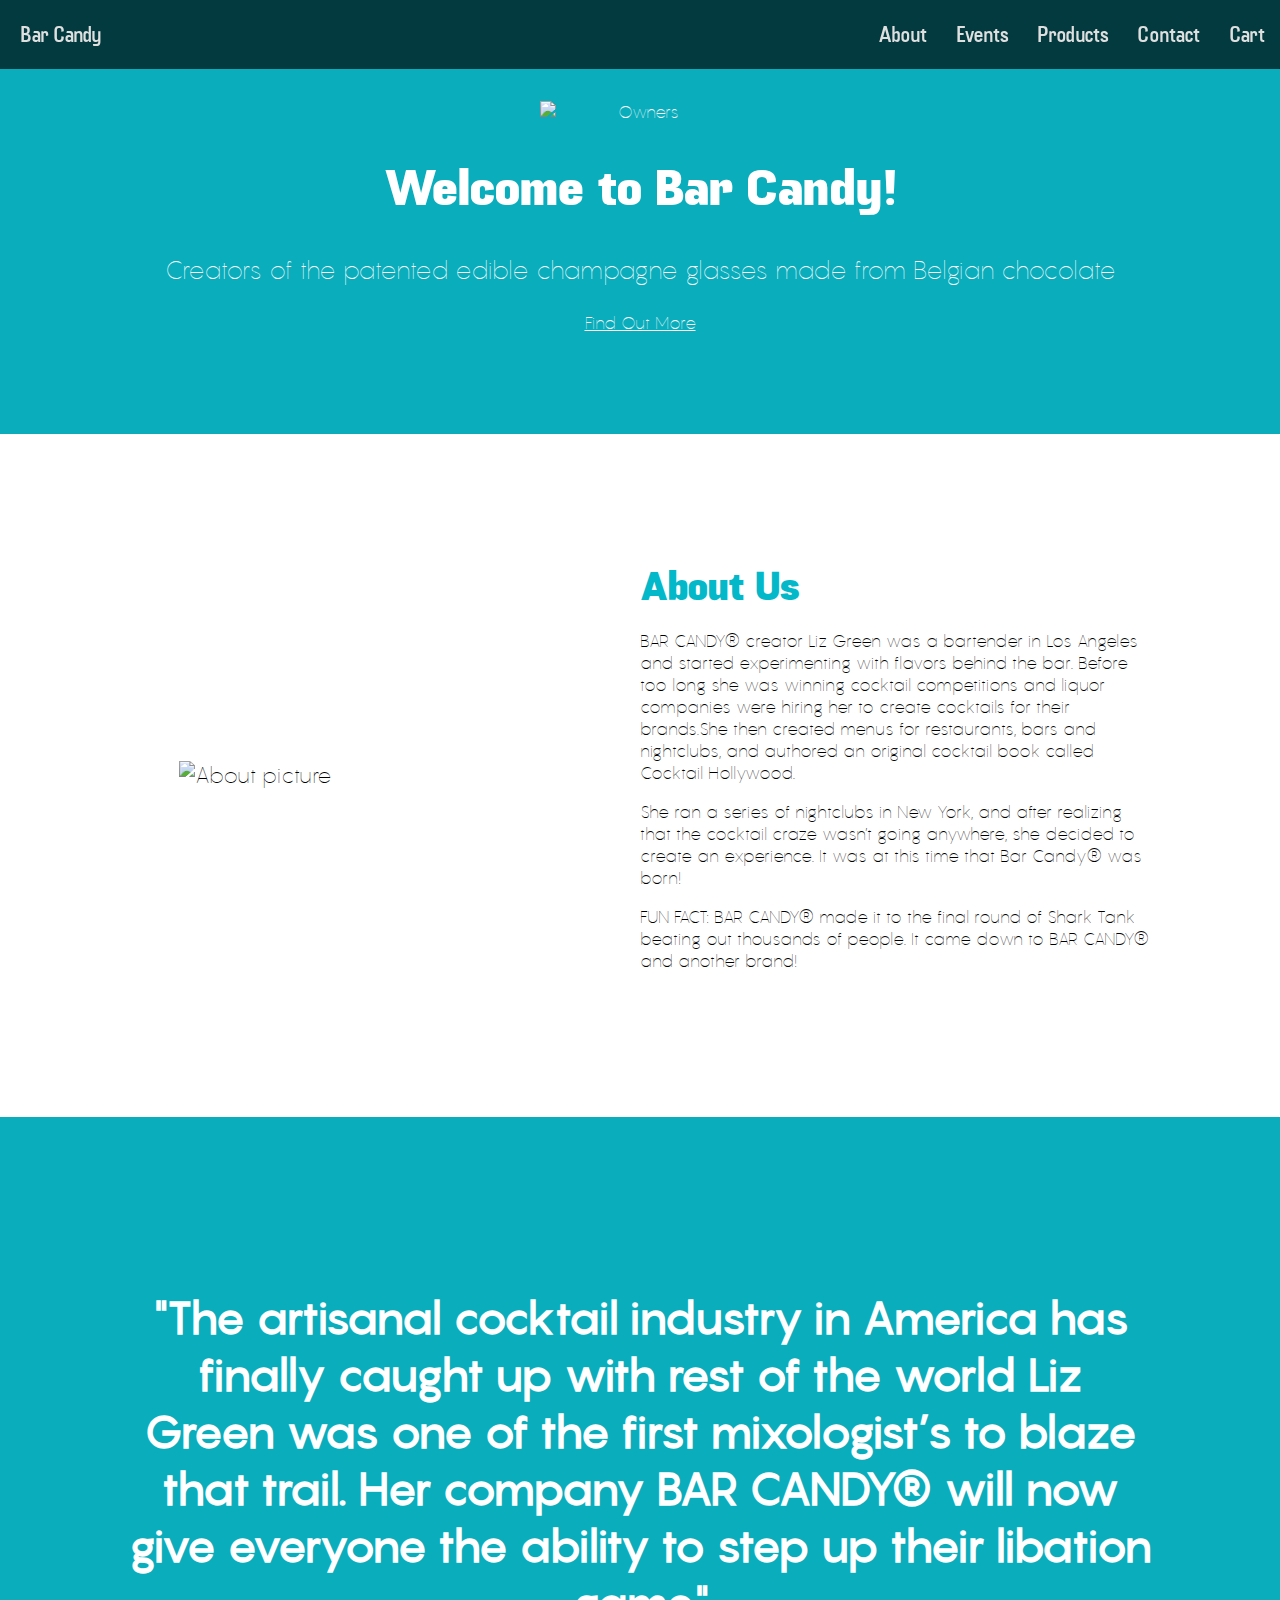
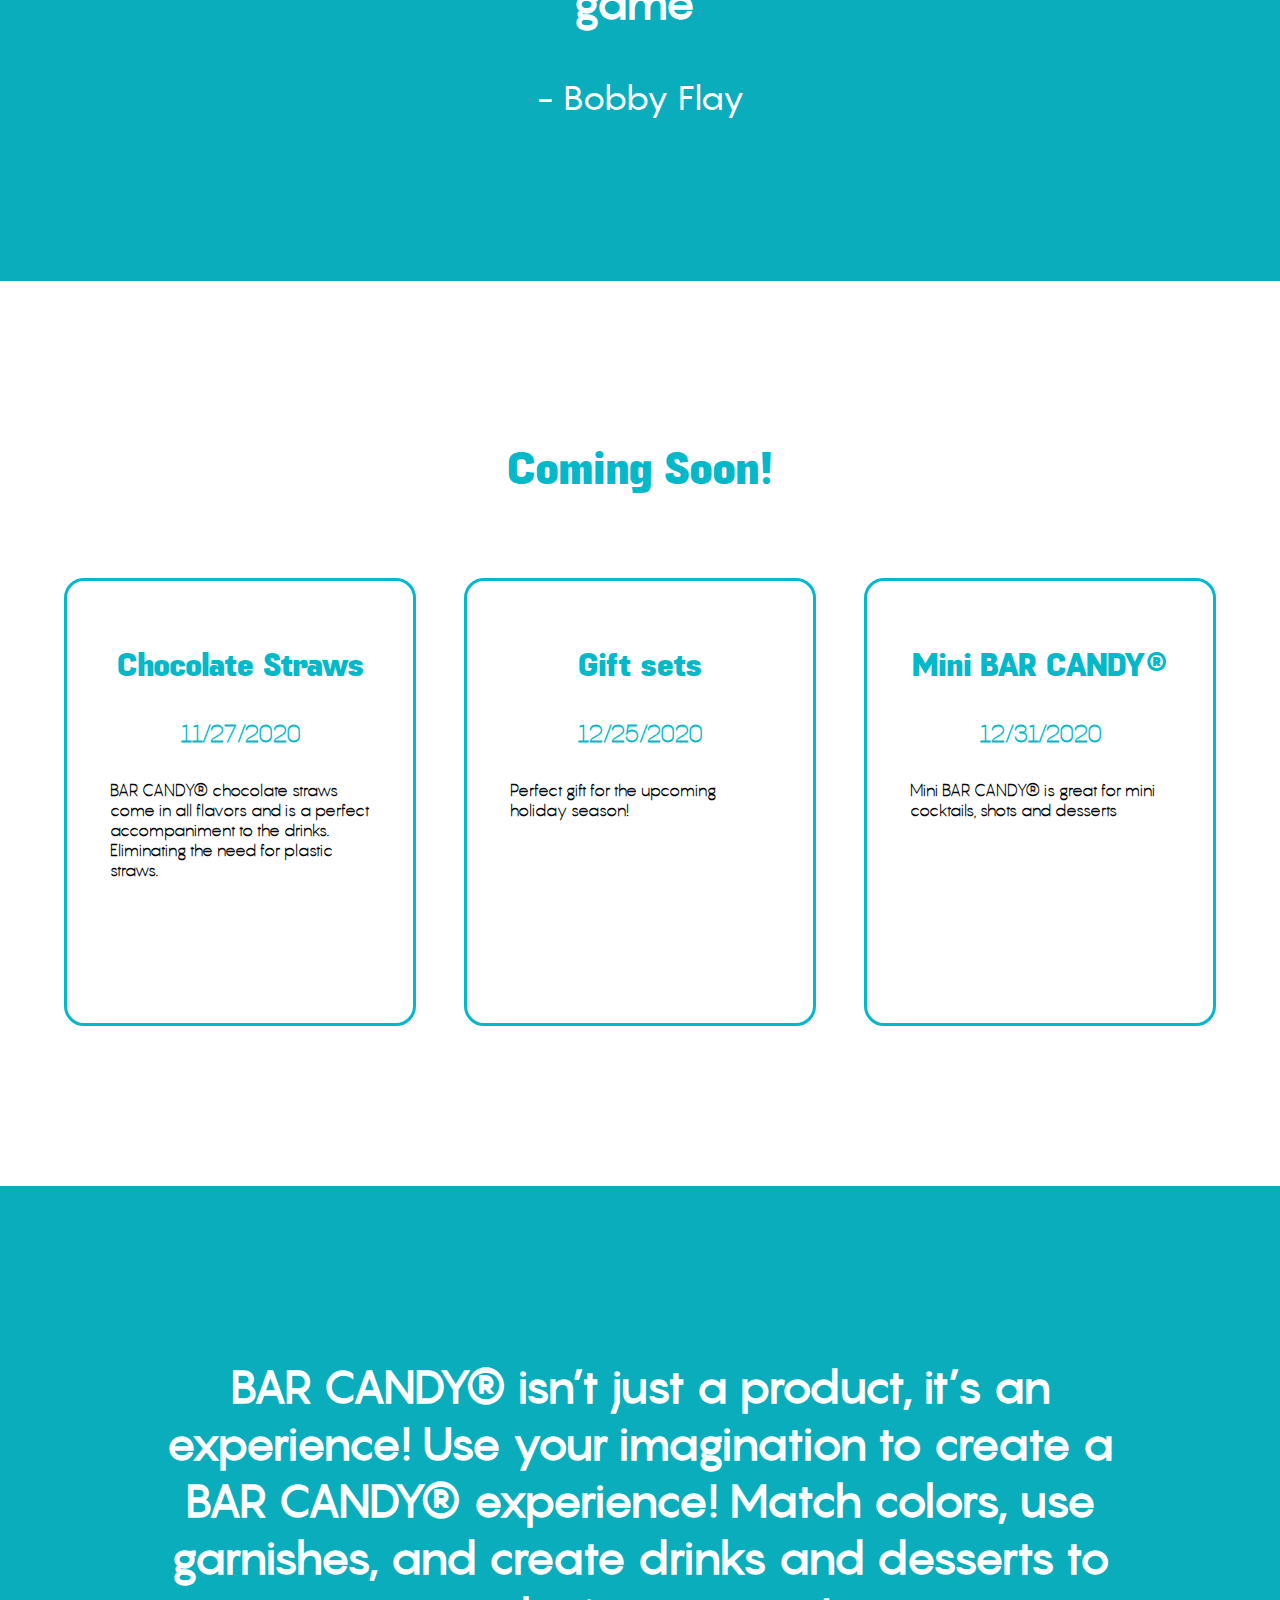
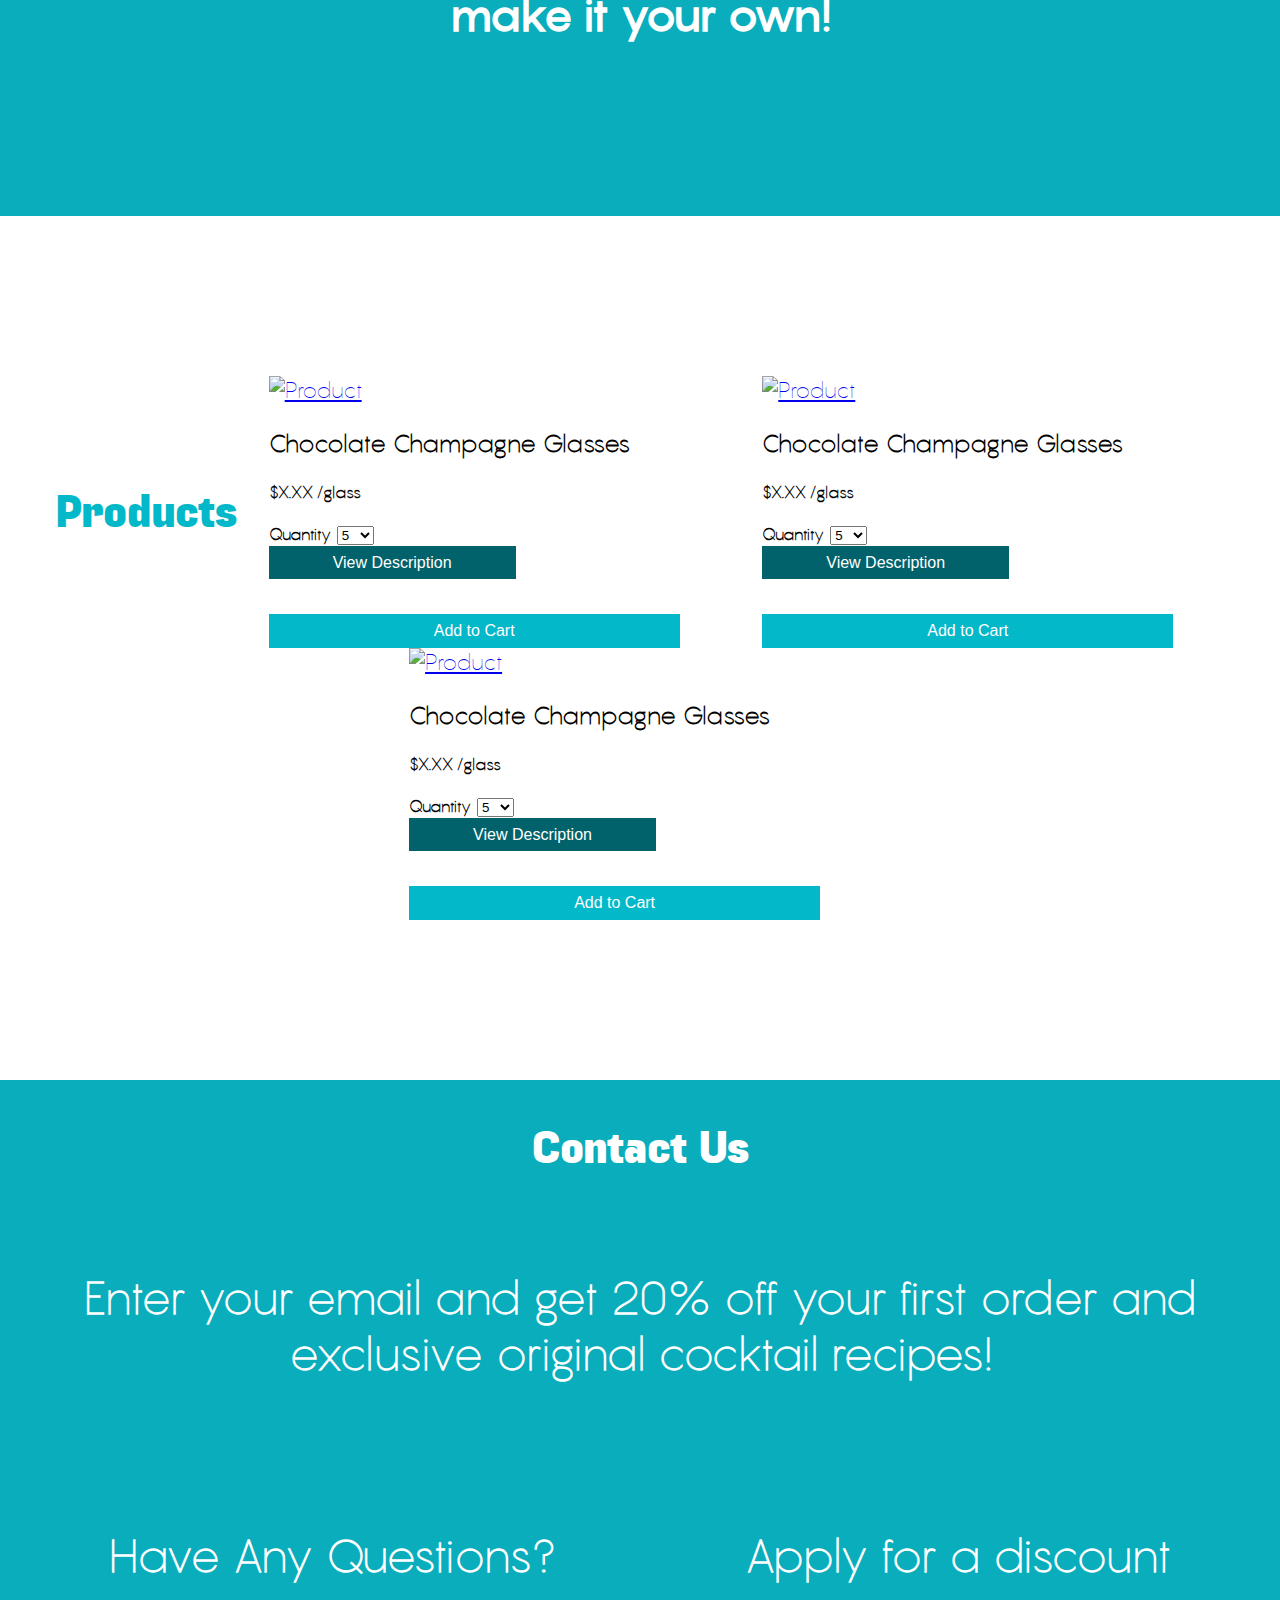
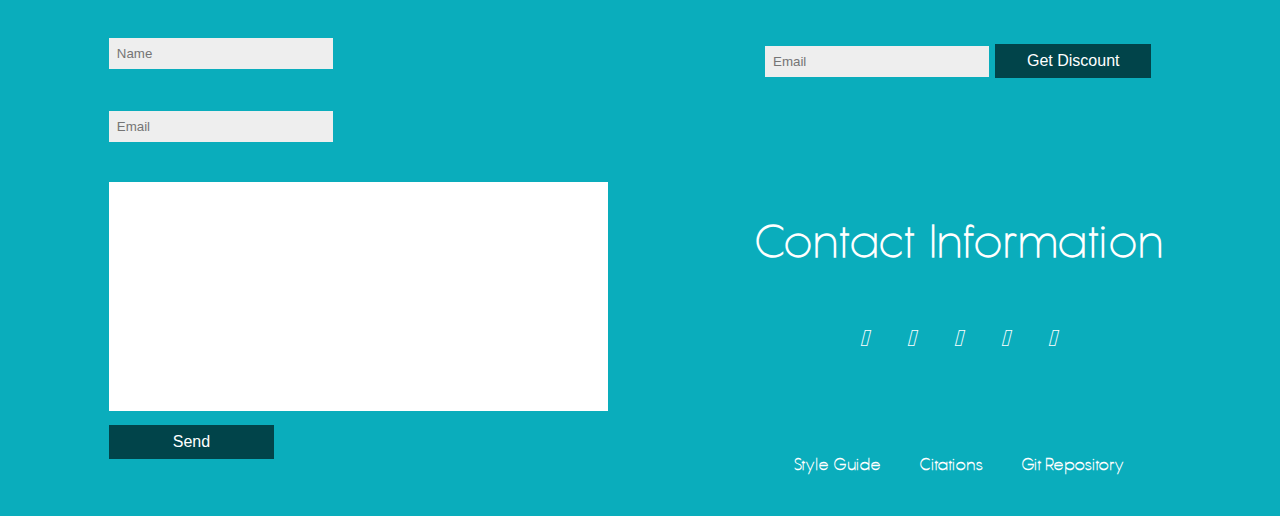
==== commit fccaa506: "validation" ====
--- a/index.html
+++ b/index.html
@@ -2,7 +2,7 @@
 <html lang="en">
   <head>
     <meta charset="utf-8" />
-    <title>P01 - Style Guide Template</title>
+    <title>Bar Candy</title>
     <link rel="stylesheet" href="https://cdnjs.cloudflare.com/ajax/libs/font-awesome/4.7.0/css/font-awesome.min.css">
     <link href="css/main.css" rel="stylesheet" />
     <link href="css/grid.css" rel="stylesheet" />
@@ -41,7 +41,7 @@
 
     <div class="maincontainer">
       <div id="hero" class="section">
-            <img src = "img/logo.png" width = 50%; style = "max-width: 400px;min-width: 200px;">
+            <img src = "img/logo.png" alt = "Owners" width = "50" style = "max-width: 400px;min-width: 200px;">
           <h1>Welcome to Bar Candy!</h1>
           <!-- <p>BAR CANDY® isn’t just a product, it’s an experience!</p> -->
           <p>Creators of the patented edible champagne glasses made from Belgian chocolate</p>
@@ -122,7 +122,7 @@
       </div>
     </div>
 
-    <div id="testimonial" class="section">
+    <div id="testimonial2" class="section">
       <h3>BAR CANDY® isn’t just a product, it’s an experience! Use your imagination to create a  BAR CANDY® experience! Match colors, use garnishes, and create drinks and desserts to make it your own!</h3>
     </div>
 
@@ -132,7 +132,45 @@
         </div>
         <div class="product-listing-elements">
           <a href="product.html" class="img-link">
-            <img src="img/herobackdrop.jpg" alt="Product" width = 70%; style = "max-width: 700px;min-width: 200px;">
+            <img src="img/herobackdrop.jpg" alt="Product" width = "70" style = "max-width: 700px;min-width: 200px;">
+          </a>
+          <h3>Chocolate Champagne Glasses</h3>
+          <p>$X.XX /glass</p>
+          <form class="counter">
+            <label>Quantity</label>
+            <select name="quantity">
+              <option value="5">5</option>
+              <option value="10">10</option>
+              <option value="15">15</option>
+              <option value="20">20</option>
+            </select>
+          </form>
+          <a class="button-form-reset" href="product.html">View Description</a>
+          <button type="button" class="button-form" onclick="product.html">Add to Cart</button>
+        </div>
+
+        <div class="product-listing-elements">
+          <a href="product.html" class="img-link">
+            <img src="img/herobackdrop.jpg" alt="Product" width = "70" style = "max-width: 700px;min-width: 200px;">
+          </a>
+          <h3>Chocolate Champagne Glasses</h3>
+          <p>$X.XX /glass</p>
+          <form class="counter">
+            <label>Quantity</label>
+            <select name="quantity">
+              <option value="5">5</option>
+              <option value="10">10</option>
+              <option value="15">15</option>
+              <option value="20">20</option>
+            </select>
+          </form>
+          <a class="button-form-reset" href="product.html">View Description</a>
+          <button type="button" class="button-form" onclick="product.html">Add to Cart</button>
+        </div>
+
+        <div class="product-listing-elements">
+          <a href="product.html" class="img-link">
+            <img src="img/herobackdrop.jpg" alt="Product" width = "70" style = "max-width: 700px;min-width: 200px;">
           </a>
           <h3>Chocolate Champagne Glasses</h3>
           <p>$X.XX /glass</p>
@@ -145,64 +183,8 @@
               <option value="20">20</option>
             </select>
           </form>
-          <!-- <a href="product.html"><button type="button" class="button-form-reset" onclick="payment.html">View Description</button></a>
-          <button type="button" class="button-form" onclick="product.html">Add to Cart</button> -->
-          <div class="product-listing-button-reset">
-            <a href="product.html">View Description</a>
-          </div>
-          <div class="product-listing-button-form">
-            <a href="#">Add to Cart</a>
-          </div>
-        </div>
-
-        <div class="product-listing-elements">
-          <a href="product.html" class="img-link">
-            <img src="img/herobackdrop.jpg" alt="Product" width = 70%; style = "max-width: 700px;min-width: 200px;">
-          </a>
-          <h3>Chocolate Champagne Glasses</h3>
-          <p>$X.XX /glass</p>
-          <form class="counter">
-            <label>Quantity</label>
-            <select name="quantity" id="quantity2">
-              <option value="5">5</option>
-              <option value="10">10</option>
-              <option value="15">15</option>
-              <option value="20">20</option>
-            </select>
-          </form>
-          <!-- <a href="product.html"><button type="button" class="button-form-reset" onclick="payment.html">View Description</button></a>
-          <button type="button" class="button-form" onclick="product.html">Add to Cart</button> -->
-          <div class="product-listing-button-reset">
-            <a href="product.html">View Description</a>
-          </div>
-          <div class="product-listing-button-form">
-            <a href="#">Add to Cart</a>
-          </div>
-        </div>
-
-        <div class="product-listing-elements">
-          <a href="product.html" class="img-link">
-            <img src="img/herobackdrop.jpg" alt="Product" width = 70%; style = "max-width: 700px;min-width: 200px;">
-          </a>
-          <h3>Chocolate Champagne Glasses</h3>
-          <p>$X.XX /glass</p>
-          <form class="counter">
-            <label>Quantity</label>
-            <select name="quantity" id="quantity2">
-              <option value="5">5</option>
-              <option value="10">10</option>
-              <option value="15">15</option>
-              <option value="20">20</option>
-            </select>
-          </form>
-          <!-- <a href="product.html"><button type="button" class="button-form-reset" onclick="product.html">View Description</button></a>
-          <button type="button" class="button-form" onclick="payment.html">Add to Cart</button> -->
-          <div class="product-listing-button-reset">
-            <a href="product.html">View Description</a>
-          </div>
-          <div class="product-listing-button-form">
-            <a href="#">Add to Cart</a>
-          </div>
+          <a class="button-form-reset" href="product.html">View Description</a>
+          <button type="button" class="button-form" onclick="payment.html">Add to Cart</button>
         </div>
       </div>
 
@@ -233,7 +215,7 @@
           <div class="right-side">
             <div class="discount-section">
               <h3>Apply for a discount</h3>
-              <input type="text" id="email" name="email" class="text-input"
+              <input type="text" id="email2" name="email" class="text-input"
               placeholder="Email">
               <button type="button" class="button-form">Get Discount</button>
             </div>
--- a/css/main.css
+++ b/css/main.css
@@ -296,6 +296,9 @@
 #products button {
   width: 89%;
 }
+#products a {
+  width: 89%;
+}
 
 #products h3 {
   font-size: 1.5rem;
@@ -319,7 +322,7 @@
   font-weight: bold;
 }
 
-#products .product-listing-elements button {
+#products .product-listing-elements button,a { 
   margin-top: 2.5rem;
 }
 
@@ -385,10 +388,21 @@
   font-family: 'PanBlack';
 
 }
-
-#testimonial.p {}
-
-#testimonial.p {}
+#testimonial2 {
+  color: white;
+  text-align: center;
+  padding: 10%;
+  background-image: url("../img/herobackdrop.jpg");
+  background-position: center center;
+  background-repeat: no-repeat;
+  background-size: cover;
+  background-color: #464646;
+  box-shadow: inset 0 0 0 1000px rgba(3, 184, 201, 0.9);
+  font-family: 'PanBlack';
+
+}
+
+
 
 #contact {
   background-image: url("../img/herobackdrop.jpg");
@@ -688,6 +702,7 @@
   padding-left: 4rem;
   padding-right: 4rem;
   font-size: 1rem;
+  
 }
 
 .button-form:hover {
@@ -705,6 +720,10 @@
 }
 
 .button-form-reset {
+  font: 400 13.3333px Arial;
+  text-decoration: none;
+  width: 89%;
+  
   color: white;
   background-color: #01626b;
   /* background-color: #858585; */
@@ -1193,13 +1212,13 @@
   .product-description-wrapper .right-side {
     padding: 10px;
     width: auto;
-
+   
   }
 
 
   .product-description-wrapper .left-side img {
     width: 80%;
-
+    
   }
 
   .product-description-wrapper {
@@ -1258,7 +1277,7 @@
   .product-description-wrapper .right-side {
     padding: 10px;
     width: auto;
-
+   
   }
   .product-description-wrapper .right-side .average-rating {
     display: flex;
@@ -1270,7 +1289,7 @@
 
   .product-description-wrapper .left-side img {
     width: 80%;
-
+    
   }
 
   .product-description-wrapper {
@@ -1285,7 +1304,7 @@
     padding: 0px;
     margin: 0px;
     padding-top: 0rem;
-
+    
   }
 
   .product-description-wrapper .right-side .description p {
@@ -1370,138 +1389,4 @@
     padding-top: 10rem;
     color: #03B8C9;
   }
-    }
-
-
-/* ALL BUTTONS */
-
-/* product listing buttons */
-.product-listing-button-form{
-}
-  .product-listing-button-form a{
-    background-color: #03B8C9;
-    padding-right: 8.625em;
-    padding-left: 8.625em;
-    font-size: 1rem;
-    padding-top: 0.5rem;
-    padding-bottom: 0.5rem;
-    color: white;
-    text-decoration: none;
-    font-weight: bold;
-  }
-    .product-listing-button-form a:hover{
-      background-color: #0294A1;
-    }
-
-.product-listing-button-reset{
-  padding-bottom: 2rem;
-  padding-top: 6rem;
-}
-  .product-listing-button-reset a{
-    background-color: #01626b;
-    padding-right: 7.5em;
-    padding-left: 7.5em;
-    font-size: 1rem;
-    padding-top: 0.5rem;
-    padding-bottom: 0.5rem;
-    color: white;
-    text-decoration: none;
-    font-weight: bold;
-  }
-    .product-listing-button-reset a:hover{
-      background-color: #01363b;
-    }
-/* Buttons in Cart page */
-.button-form-cart a{
-  background-color: #03B8C9;
-  padding-right: 7em;
-  padding-left: 7em;
-  font-size: 1rem;
-  padding-top: 0.5rem;
-  padding-bottom: 0.5rem;
-  color: white;
-  text-decoration: none;
-  font-weight: bold;
-  text-align: center;
-  margin-left: 3.1rem;
-}
-  .button-form-cart a:hover{
-    background-color: #0294A1;
-  }
-
-/* Payment form buttons */
-.paymentform-button-reset{
-
-}
-  .paymentform-button-reset a{
-    background-color: #01626b;
-    padding-right: 7.5em;
-    padding-left: 7.5em;
-    font-size: 1rem;
-    padding-top: 0.5rem;
-    padding-bottom: 0.5rem;
-    color: white;
-    text-decoration: none;
-    font-weight: bold;
-  }
-    .paymentform-button-reset a:hover{
-      background-color: #01363b;
-    }
-.paymentform-button-form{
-
-}
-  .paymentform-button-form a{
-    background-color: #03B8C9;
-    padding-right: 7em;
-    padding-left: 7em;
-    font-size: 1rem;
-    padding-top: 0.5rem;
-    padding-bottom: 0.5rem;
-    color: white;
-    text-decoration: none;
-    font-weight: bold;
-    text-align: center;
-    /* margin-left: 3.1rem; */
-  }
-    .paymentform-button-form a:hover{
-      background-color: #0294A1;
-    }
-
-/* Product description buttons */
-.product-description-button-form{
-  padding-top: 8rem;
-  padding-bottom: 5rem;
-}
-  .product-description-button-form a{
-    background-color: #03B8C9;
-    padding-right: 14em;
-    padding-left: 14em;
-    font-size: 1rem;
-    padding-top: 0.5rem;
-    padding-bottom: 0.5rem;
-    color: white;
-    text-decoration: none;
-    font-weight: bold;
-    text-align: center;
-    /* margin-left: 3.1rem; */
-  }
-    .product-description-button-form a:hover{
-      background-color: #0294A1;
-    }
-.product-description-button-reset{
-
-}
-  .product-description-button-reset a{
-    background-color: #01626b;
-    padding-right: 12.5em;
-    padding-left: 12.5em;
-    font-size: 1rem;
-    padding-top: 0.5rem;
-    padding-bottom: 0.5rem;
-    color: white;
-    text-decoration: none;
-    font-weight: bold;
-  }
-    .product-description-button-reset a:hover{
-      background-color: #01363b;
-    }
+    }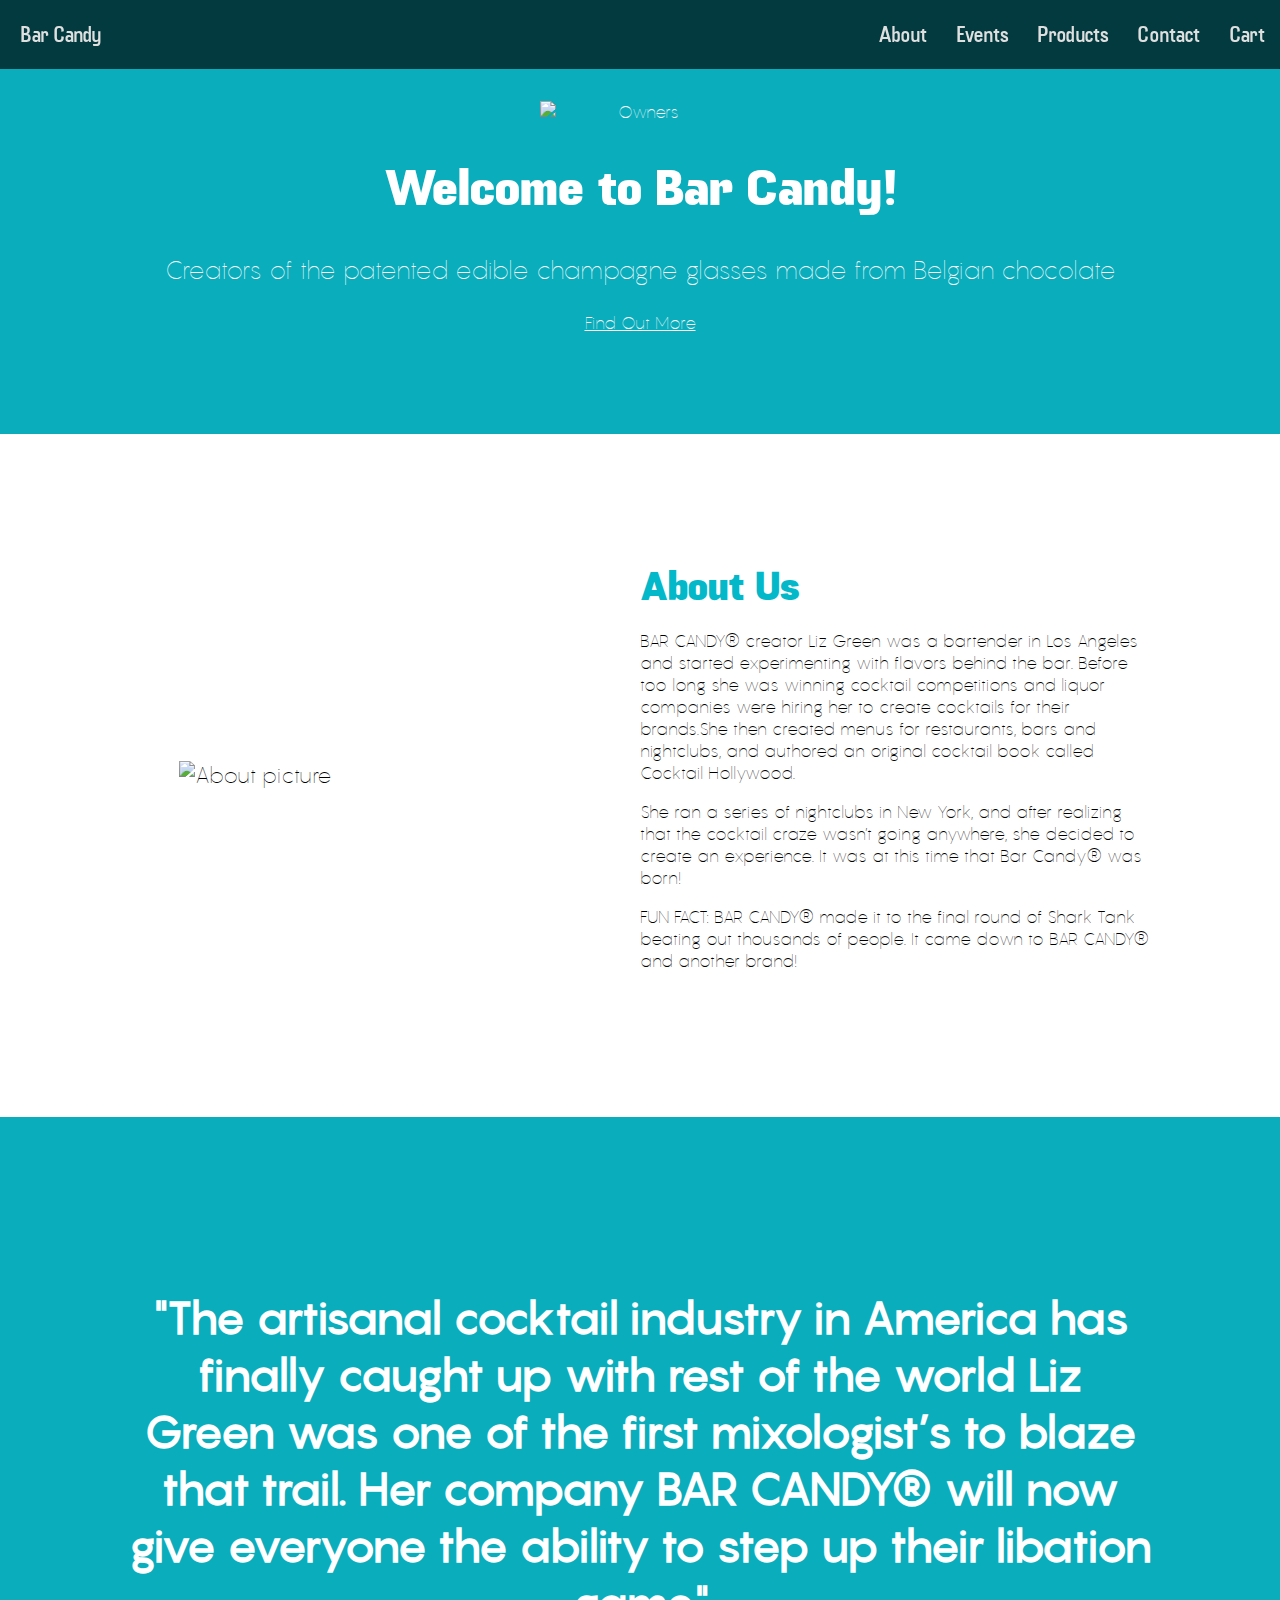
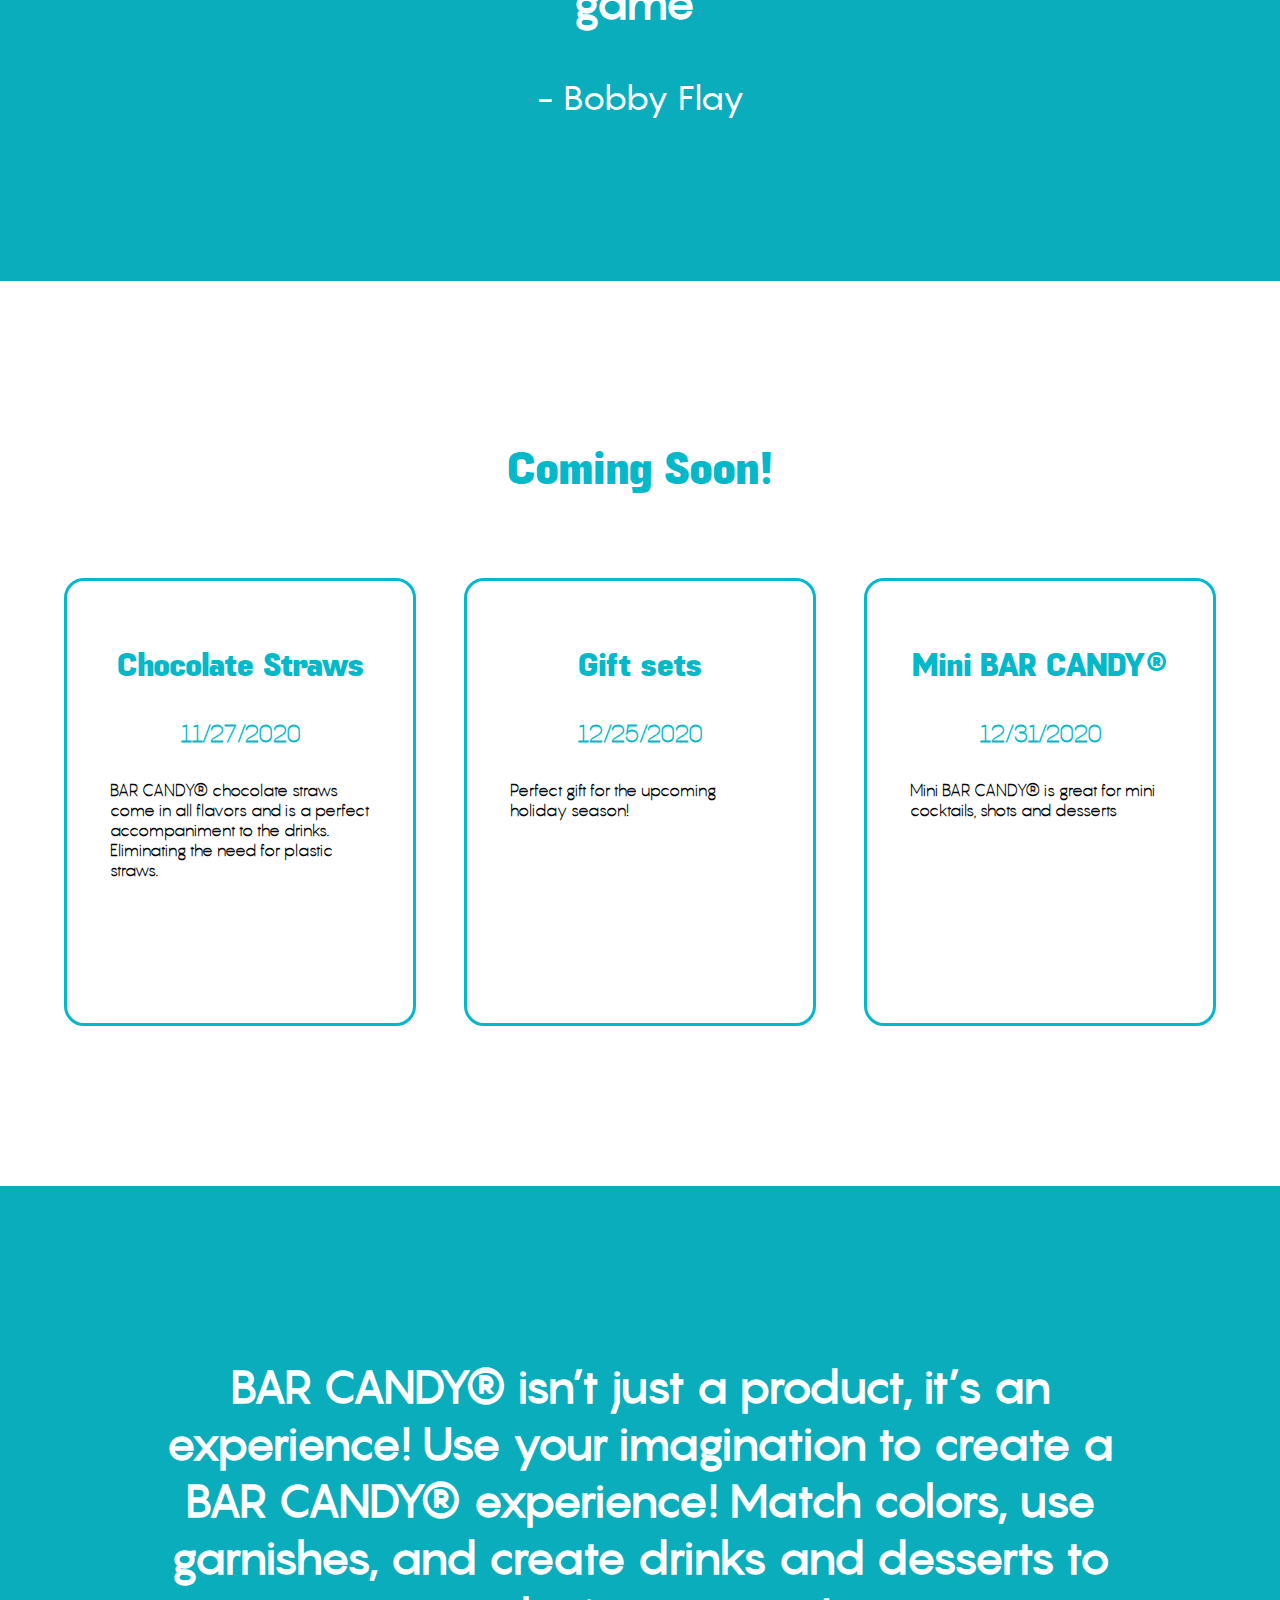
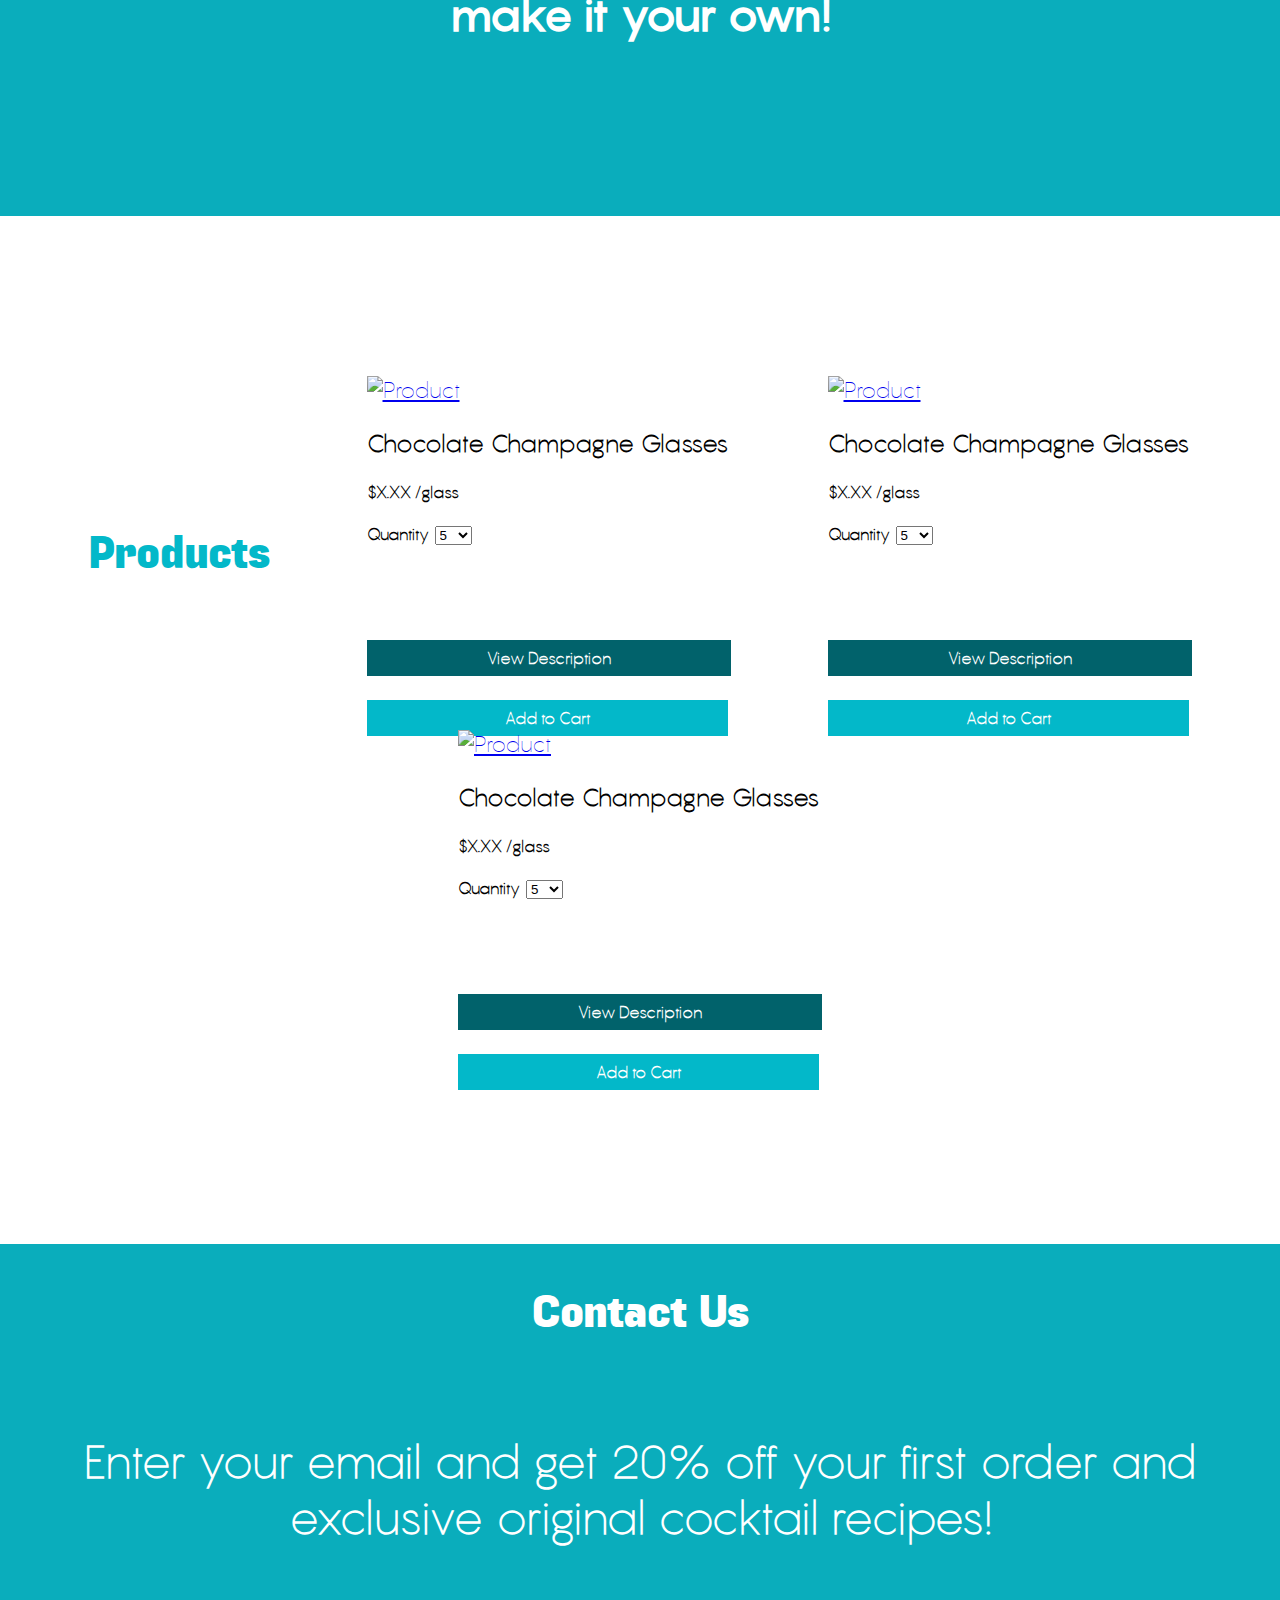
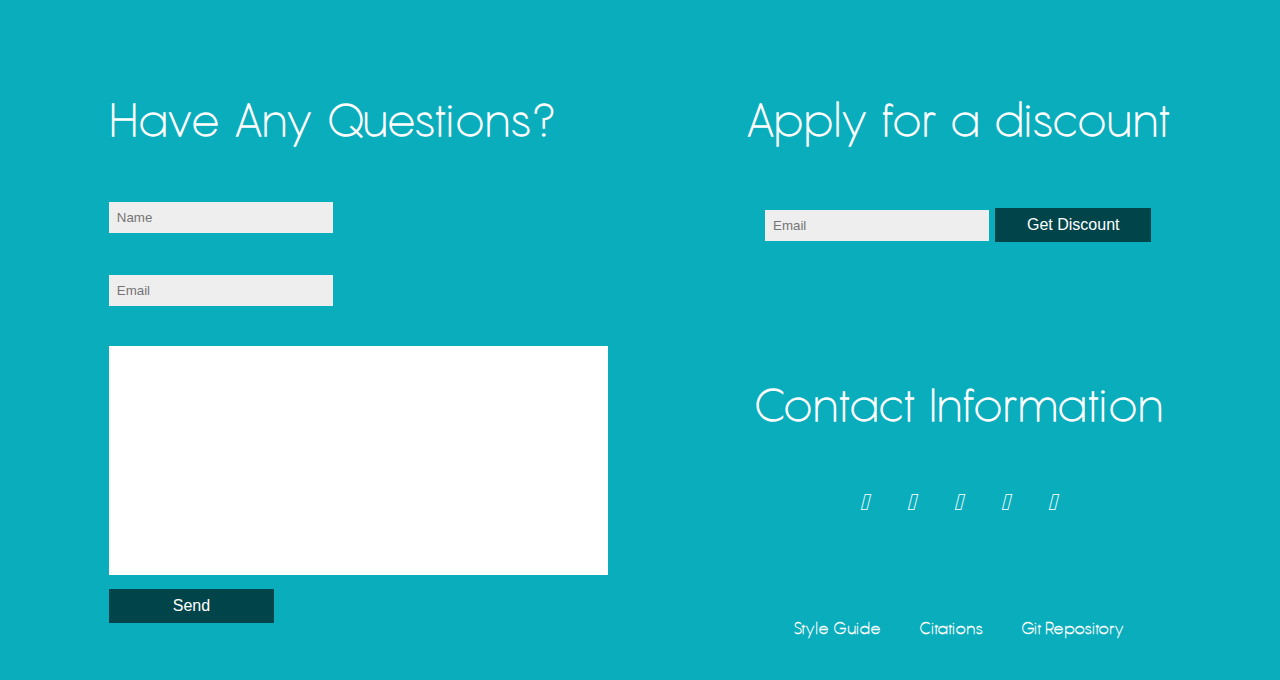
==== commit 90bca737: "Merge remote-tracking branch 'P02Merge/master'" ====
--- a/index.html
+++ b/index.html
@@ -145,8 +145,14 @@
               <option value="20">20</option>
             </select>
           </form>
-          <a class="button-form-reset" href="product.html">View Description</a>
-          <button type="button" class="button-form" onclick="product.html">Add to Cart</button>
+          <!-- <a href="product.html"><button type="button" class="button-form-reset" onclick="payment.html">View Description</button></a>
+          <button type="button" class="button-form" onclick="product.html">Add to Cart</button> -->
+          <div class="product-listing-button-reset">
+            <a href="product.html">View Description</a>
+          </div>
+          <div class="product-listing-button-form">
+            <a href="#">Add to Cart</a>
+          </div>
         </div>
 
         <div class="product-listing-elements">
@@ -164,8 +170,14 @@
               <option value="20">20</option>
             </select>
           </form>
-          <a class="button-form-reset" href="product.html">View Description</a>
-          <button type="button" class="button-form" onclick="product.html">Add to Cart</button>
+          <!-- <a href="product.html"><button type="button" class="button-form-reset" onclick="payment.html">View Description</button></a>
+          <button type="button" class="button-form" onclick="product.html">Add to Cart</button> -->
+          <div class="product-listing-button-reset">
+            <a href="product.html">View Description</a>
+          </div>
+          <div class="product-listing-button-form">
+            <a href="#">Add to Cart</a>
+          </div>
         </div>
 
         <div class="product-listing-elements">
@@ -183,8 +195,14 @@
               <option value="20">20</option>
             </select>
           </form>
-          <a class="button-form-reset" href="product.html">View Description</a>
-          <button type="button" class="button-form" onclick="payment.html">Add to Cart</button>
+          <!-- <a href="product.html"><button type="button" class="button-form-reset" onclick="product.html">View Description</button></a>
+          <button type="button" class="button-form" onclick="payment.html">Add to Cart</button> -->
+          <div class="product-listing-button-reset">
+            <a href="product.html">View Description</a>
+          </div>
+          <div class="product-listing-button-form">
+            <a href="#">Add to Cart</a>
+          </div>
         </div>
       </div>
 
--- a/css/main.css
+++ b/css/main.css
@@ -1212,13 +1212,13 @@
   .product-description-wrapper .right-side {
     padding: 10px;
     width: auto;
-   
+
   }
 
 
   .product-description-wrapper .left-side img {
     width: 80%;
-    
+
   }
 
   .product-description-wrapper {
@@ -1277,7 +1277,7 @@
   .product-description-wrapper .right-side {
     padding: 10px;
     width: auto;
-   
+
   }
   .product-description-wrapper .right-side .average-rating {
     display: flex;
@@ -1289,7 +1289,7 @@
 
   .product-description-wrapper .left-side img {
     width: 80%;
-    
+
   }
 
   .product-description-wrapper {
@@ -1304,7 +1304,7 @@
     padding: 0px;
     margin: 0px;
     padding-top: 0rem;
-    
+
   }
 
   .product-description-wrapper .right-side .description p {
@@ -1389,4 +1389,138 @@
     padding-top: 10rem;
     color: #03B8C9;
   }
-    }+    }
+
+
+/* ALL BUTTONS */
+
+/* product listing buttons */
+.product-listing-button-form{
+}
+  .product-listing-button-form a{
+    background-color: #03B8C9;
+    padding-right: 8.625em;
+    padding-left: 8.625em;
+    font-size: 1rem;
+    padding-top: 0.5rem;
+    padding-bottom: 0.5rem;
+    color: white;
+    text-decoration: none;
+    font-weight: bold;
+  }
+    .product-listing-button-form a:hover{
+      background-color: #0294A1;
+    }
+
+.product-listing-button-reset{
+  padding-bottom: 2rem;
+  padding-top: 6rem;
+}
+  .product-listing-button-reset a{
+    background-color: #01626b;
+    padding-right: 7.5em;
+    padding-left: 7.5em;
+    font-size: 1rem;
+    padding-top: 0.5rem;
+    padding-bottom: 0.5rem;
+    color: white;
+    text-decoration: none;
+    font-weight: bold;
+  }
+    .product-listing-button-reset a:hover{
+      background-color: #01363b;
+    }
+/* Buttons in Cart page */
+.button-form-cart a{
+  background-color: #03B8C9;
+  padding-right: 7em;
+  padding-left: 7em;
+  font-size: 1rem;
+  padding-top: 0.5rem;
+  padding-bottom: 0.5rem;
+  color: white;
+  text-decoration: none;
+  font-weight: bold;
+  text-align: center;
+  margin-left: 3.1rem;
+}
+  .button-form-cart a:hover{
+    background-color: #0294A1;
+  }
+
+/* Payment form buttons */
+.paymentform-button-reset{
+
+}
+  .paymentform-button-reset a{
+    background-color: #01626b;
+    padding-right: 7.5em;
+    padding-left: 7.5em;
+    font-size: 1rem;
+    padding-top: 0.5rem;
+    padding-bottom: 0.5rem;
+    color: white;
+    text-decoration: none;
+    font-weight: bold;
+  }
+    .paymentform-button-reset a:hover{
+      background-color: #01363b;
+    }
+.paymentform-button-form{
+
+}
+  .paymentform-button-form a{
+    background-color: #03B8C9;
+    padding-right: 7em;
+    padding-left: 7em;
+    font-size: 1rem;
+    padding-top: 0.5rem;
+    padding-bottom: 0.5rem;
+    color: white;
+    text-decoration: none;
+    font-weight: bold;
+    text-align: center;
+    /* margin-left: 3.1rem; */
+  }
+    .paymentform-button-form a:hover{
+      background-color: #0294A1;
+    }
+
+/* Product description buttons */
+.product-description-button-form{
+  padding-top: 8rem;
+  padding-bottom: 5rem;
+}
+  .product-description-button-form a{
+    background-color: #03B8C9;
+    padding-right: 14em;
+    padding-left: 14em;
+    font-size: 1rem;
+    padding-top: 0.5rem;
+    padding-bottom: 0.5rem;
+    color: white;
+    text-decoration: none;
+    font-weight: bold;
+    text-align: center;
+    /* margin-left: 3.1rem; */
+  }
+    .product-description-button-form a:hover{
+      background-color: #0294A1;
+    }
+.product-description-button-reset{
+
+}
+  .product-description-button-reset a{
+    background-color: #01626b;
+    padding-right: 12.5em;
+    padding-left: 12.5em;
+    font-size: 1rem;
+    padding-top: 0.5rem;
+    padding-bottom: 0.5rem;
+    color: white;
+    text-decoration: none;
+    font-weight: bold;
+  }
+    .product-description-button-reset a:hover{
+      background-color: #01363b;
+    }
